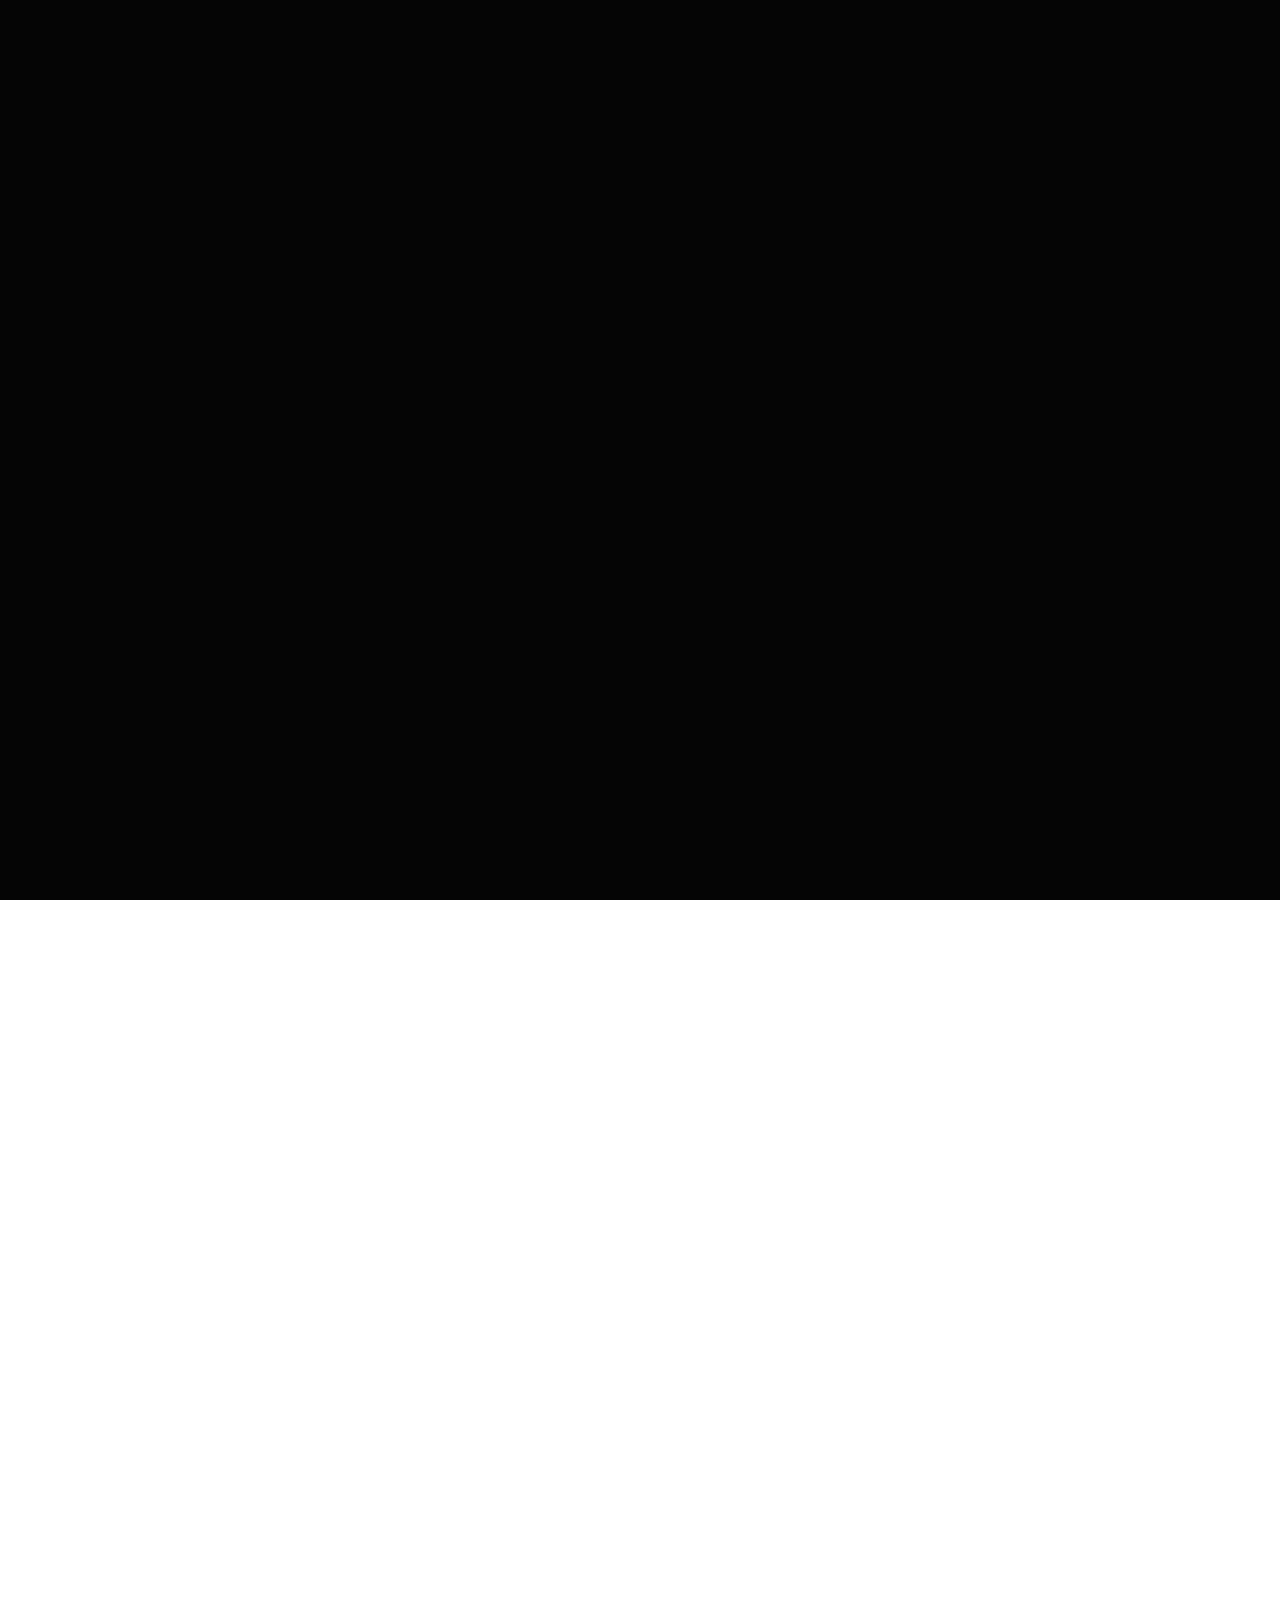
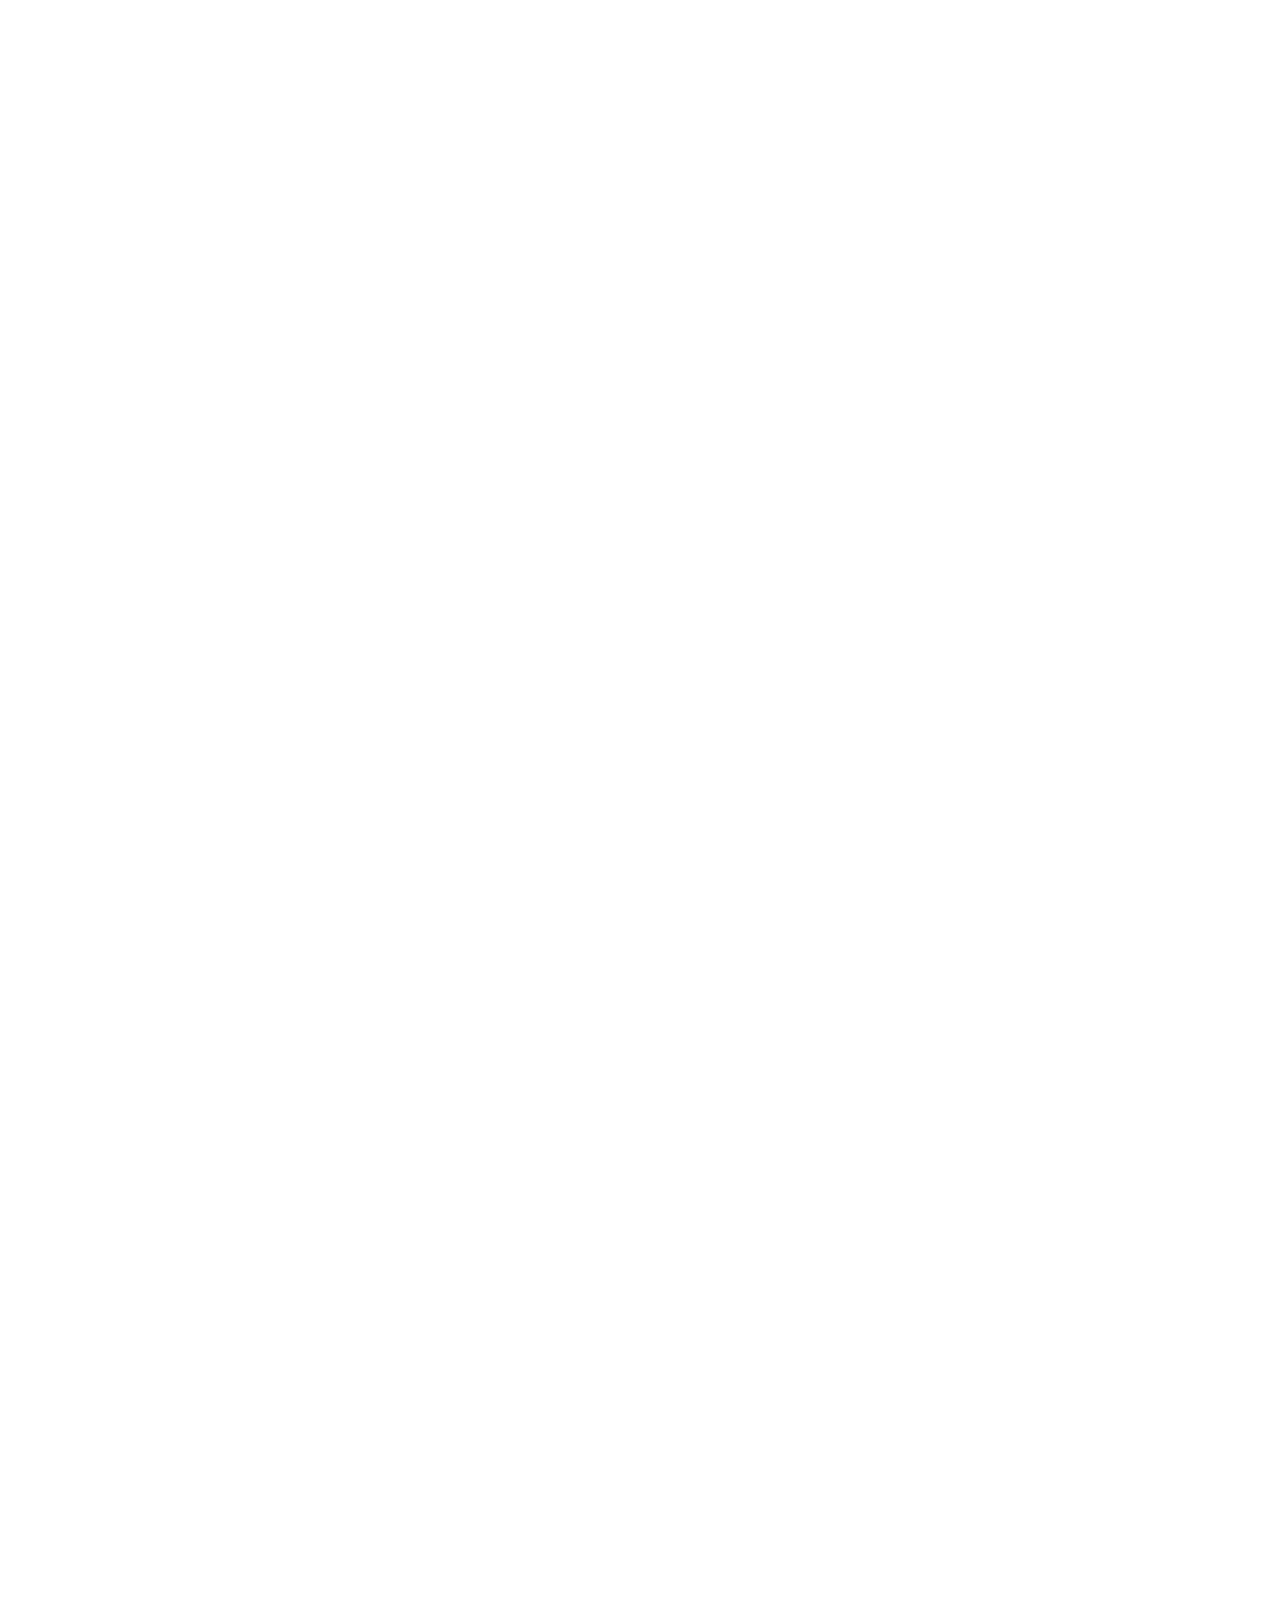
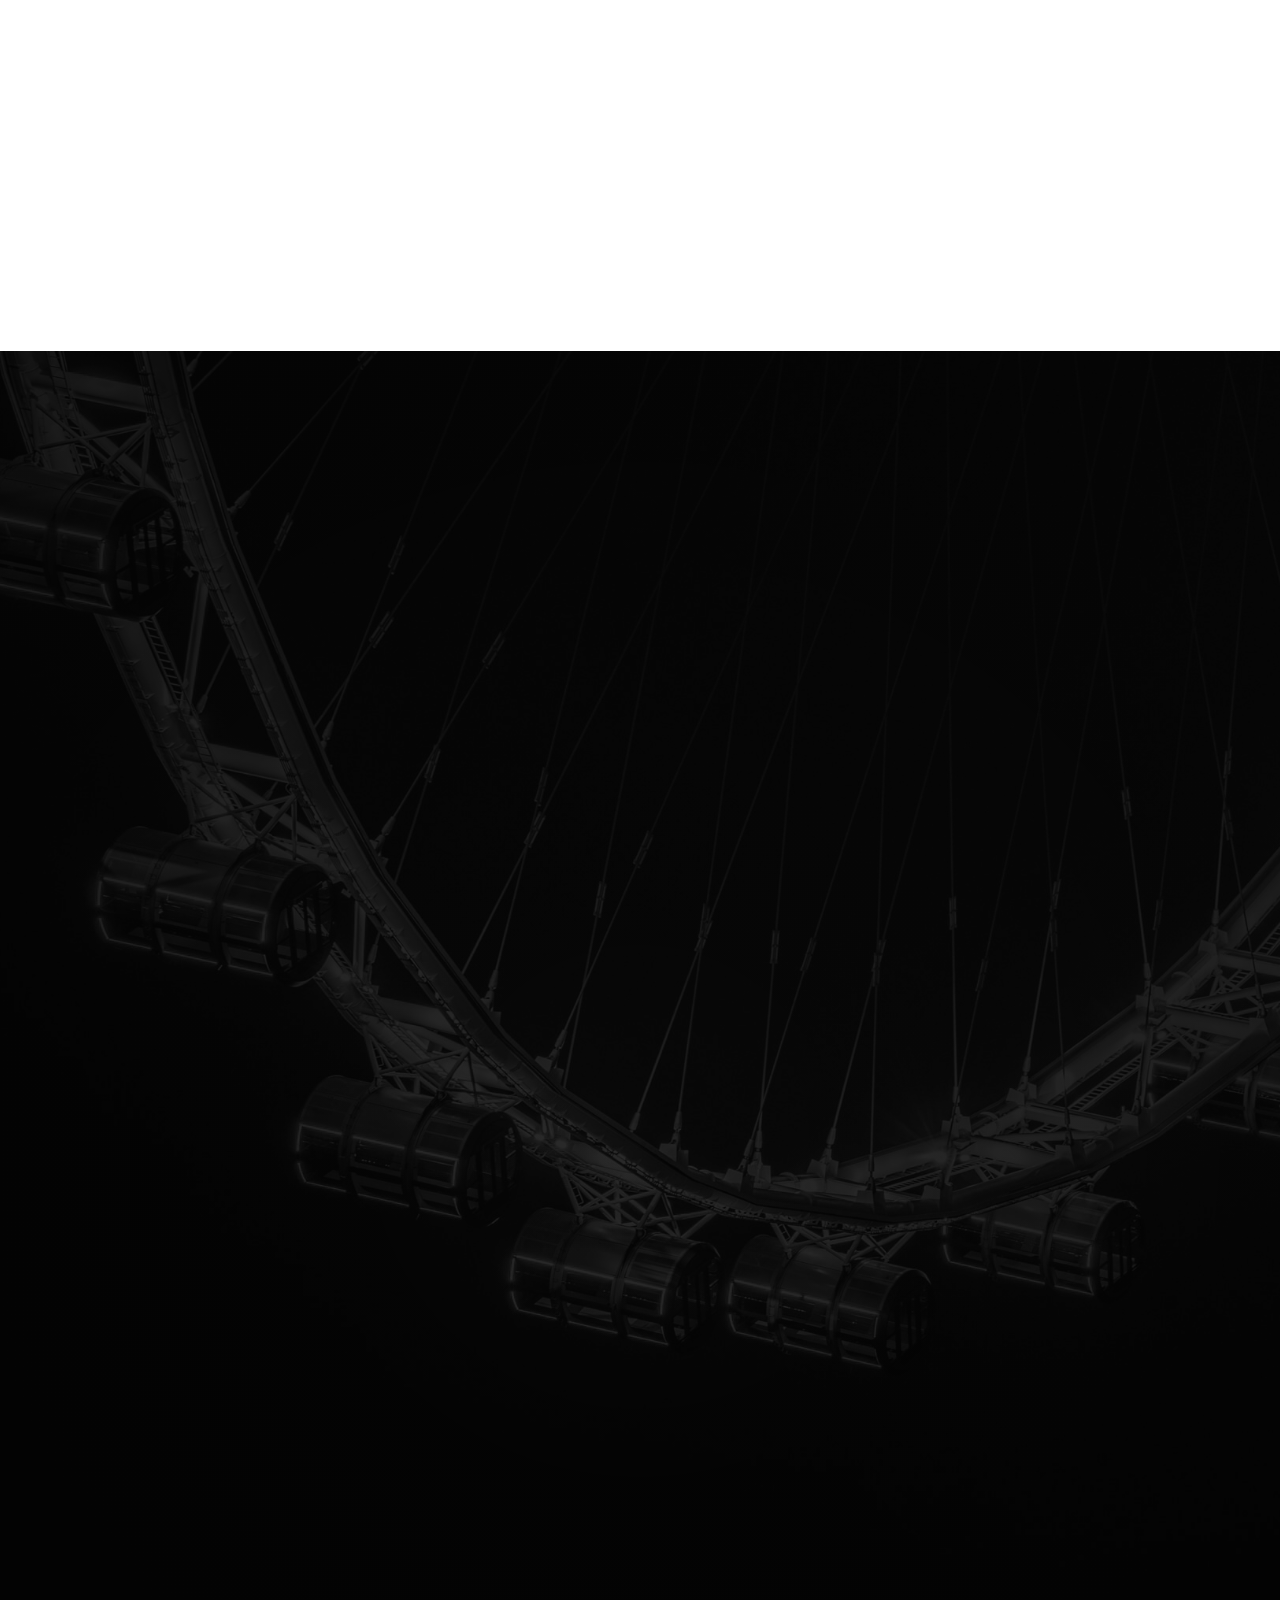
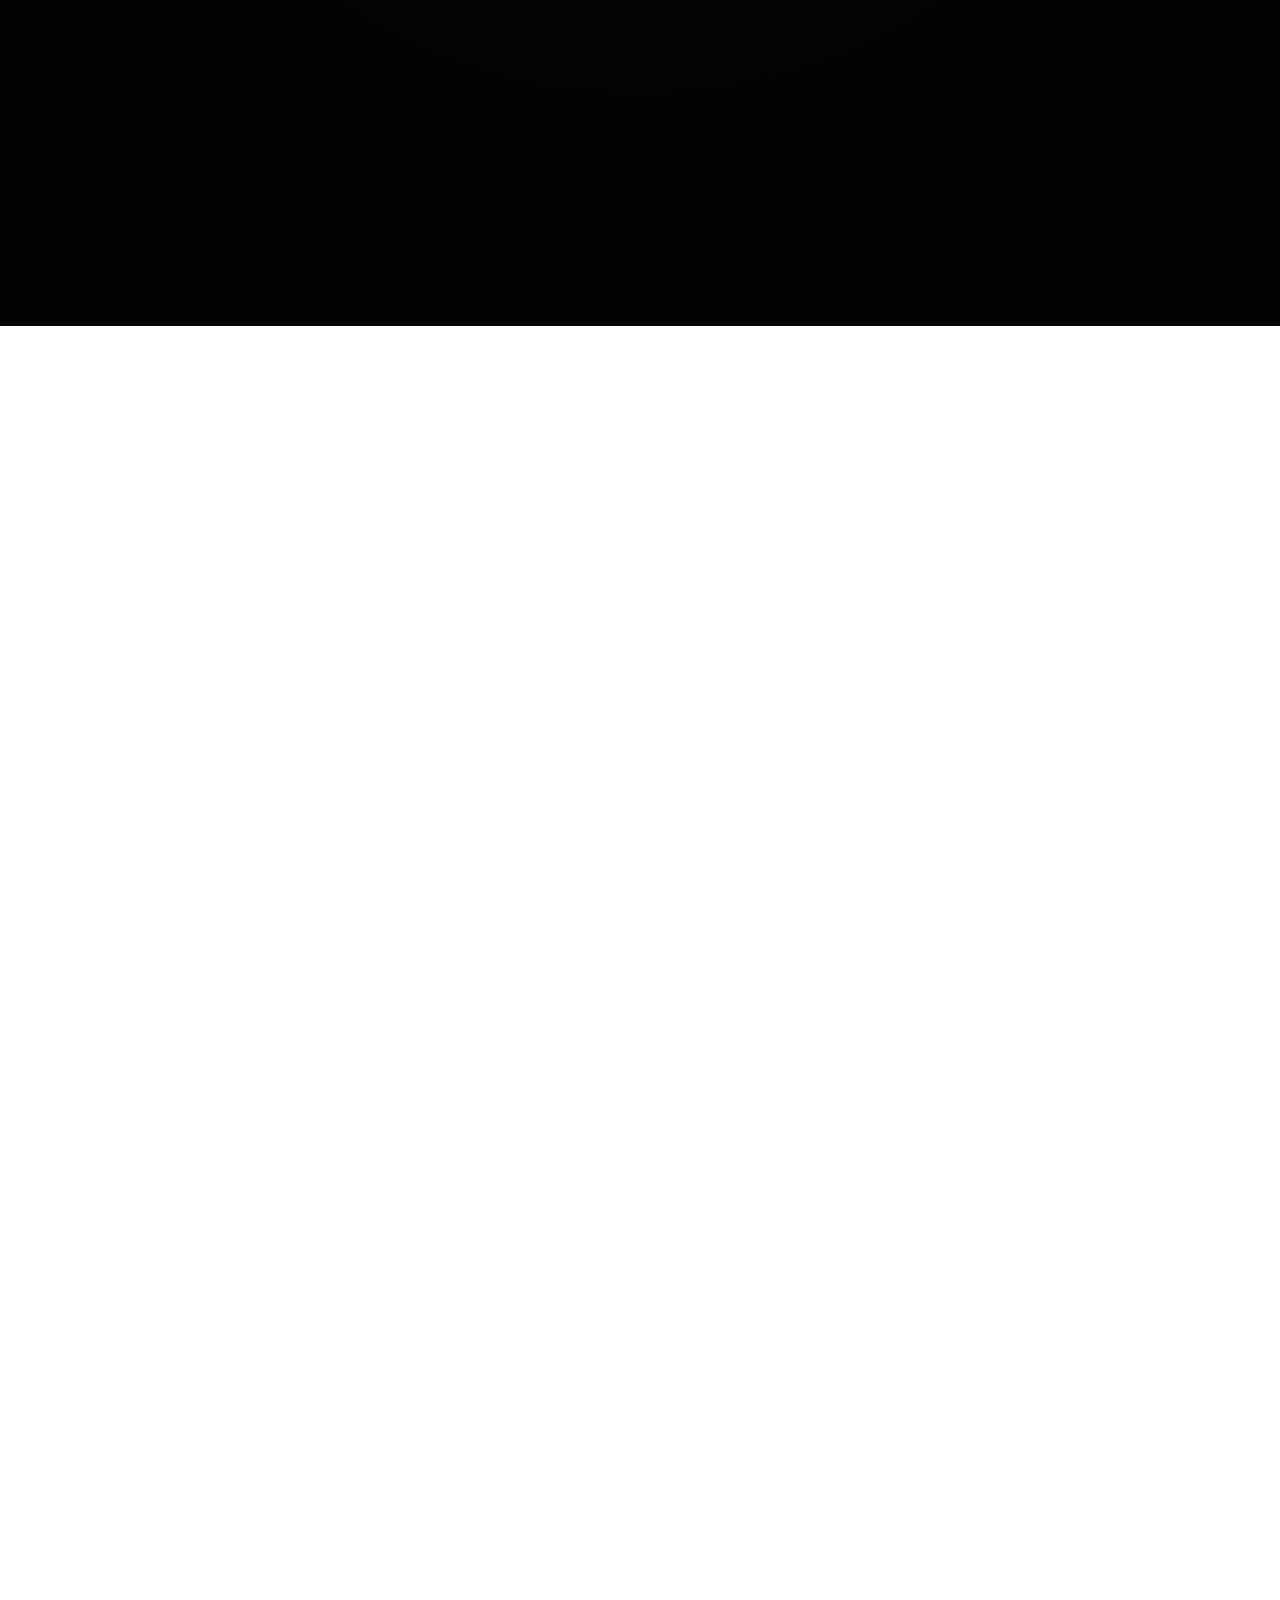
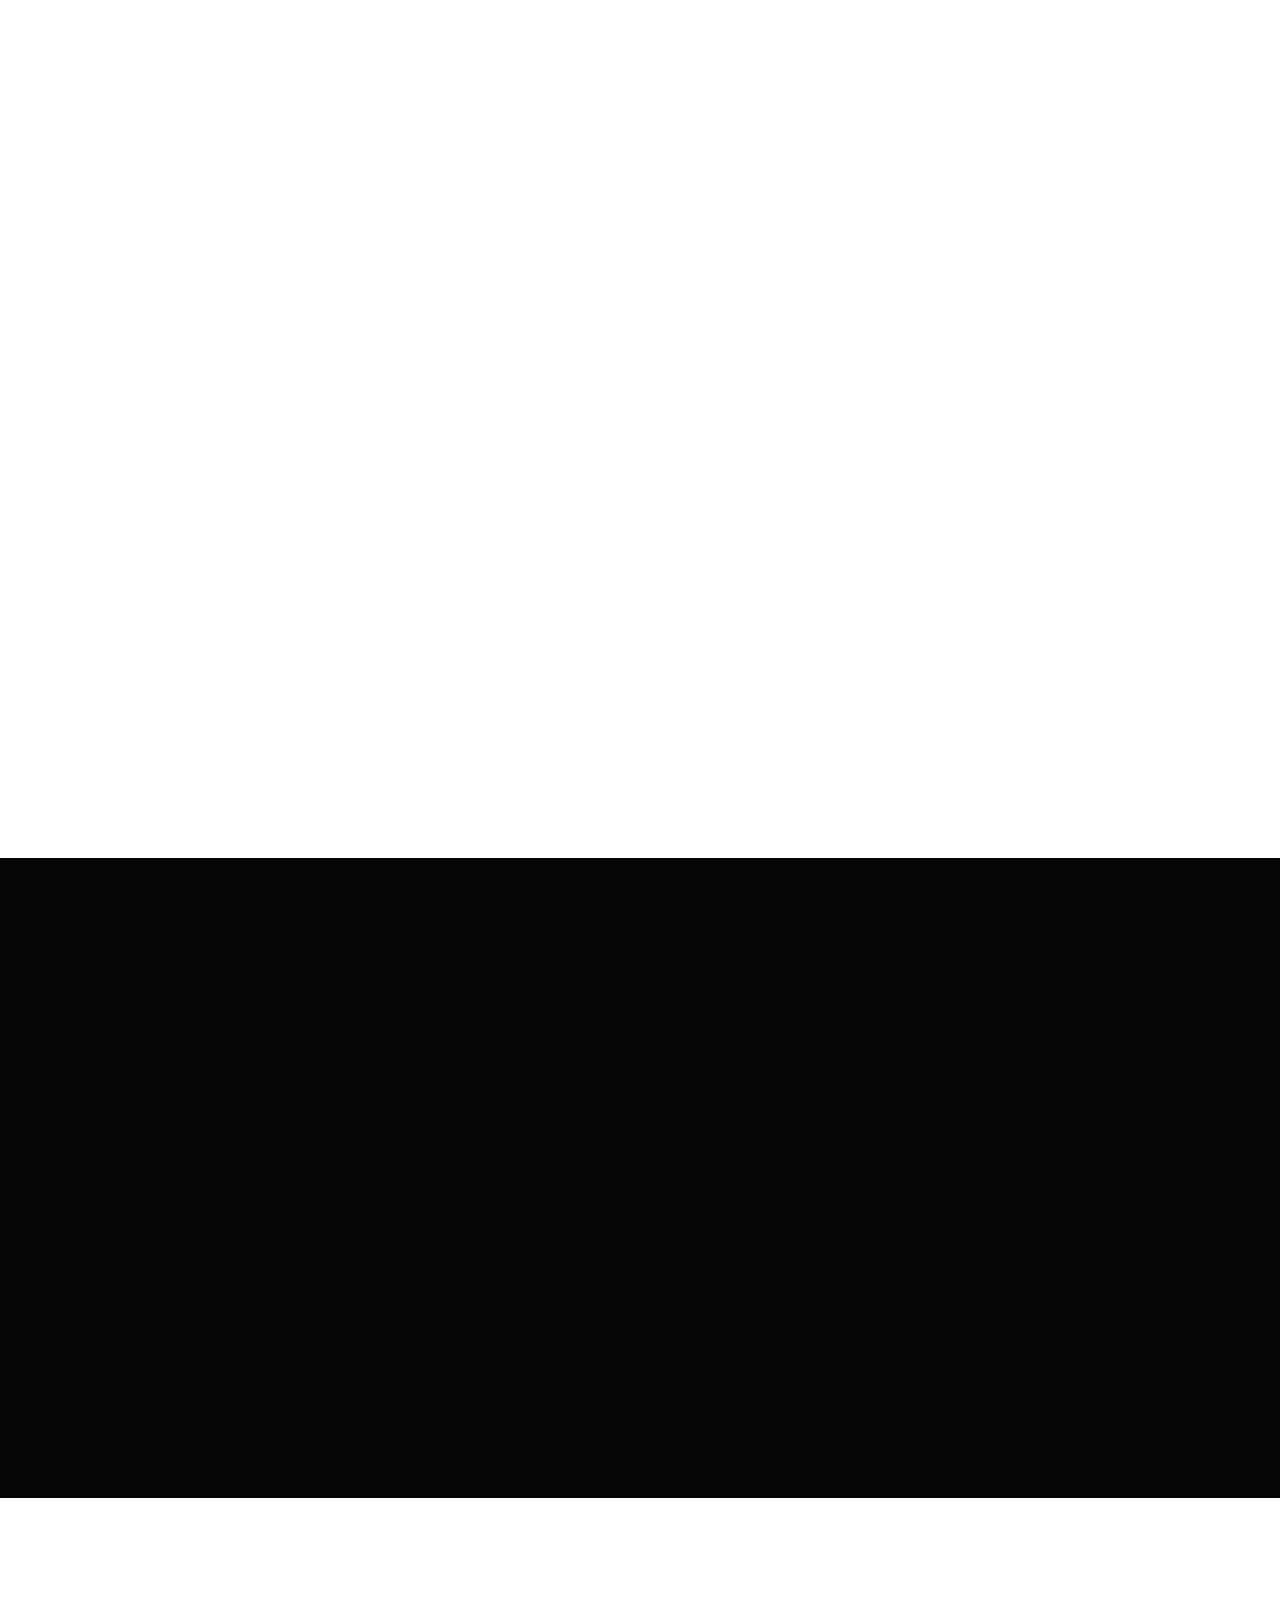
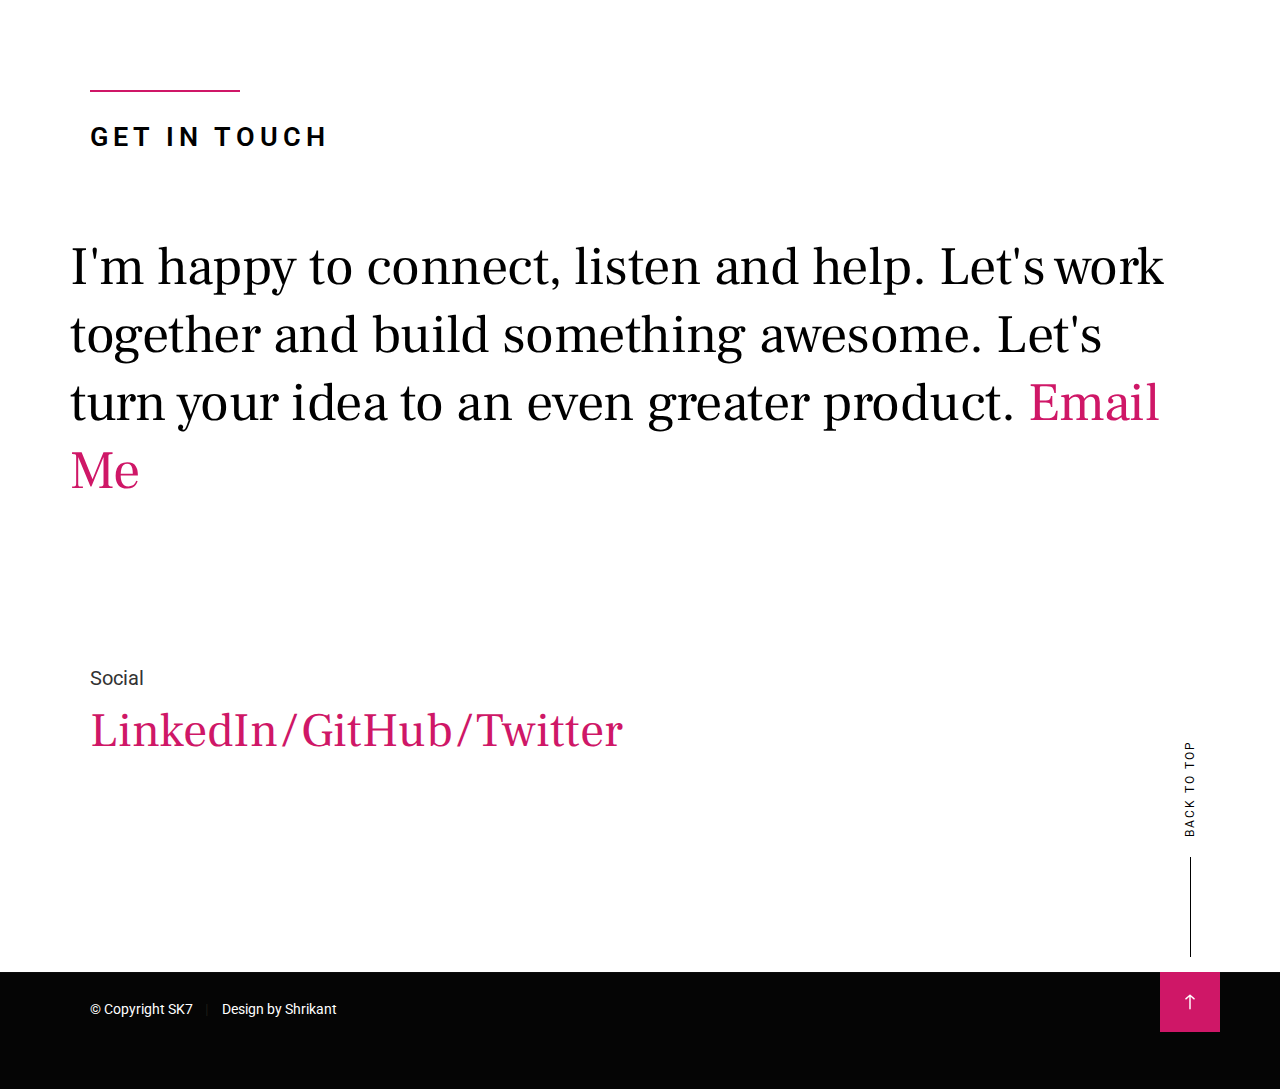
==== index.html @ 1bbc10a0 "Final Commit" ====
<!DOCTYPE html>
<html class="no-js" lang="en">
<head>

    <!--- basic page needs
    ================================================== -->
    <meta charset="utf-8">
    <title>Shrikant Portfolio</title>
    <meta name="description" content="">
    <meta name="author" content="">

    <!-- mobile specific metas
    ================================================== -->
    <meta name="viewport" content="width=device-width, initial-scale=1">

    <!-- CSS
    ================================================== -->
    <link rel="stylesheet" href="css/base.css">
    <link rel="stylesheet" href="css/vendor.css">
    <link rel="stylesheet" href="css/main.css">

    <!-- script
    ================================================== -->
    <script src="js/modernizr.js"></script>
    <script src="js/pace.min.js"></script>

    <!-- favicons
    ================================================== -->
    <link rel="apple-touch-icon" sizes="180x180" href="images/Logo.jpg">
    <link rel="icon" type="image/png" sizes="32x32" href="images/Logo.jpg">
    <link rel="icon" type="image/png" sizes="16x16" href="images/Logo.jpg">
    <link rel="manifest" href="site.webmanifest">

    <!-- Google tag (gtag.js) -->
<script async src="https://www.googletagmanager.com/gtag/js?id=G-66C5N9E8ZJ"></script>
<script>
    window.dataLayer = window.dataLayer || [];
    function gtag(){dataLayer.push(arguments);}
    gtag('js', new Date());

    gtag('config', 'G-66C5N9E8ZJ');
</script> 


<script type="text/javascript">
    (function(c,l,a,r,i,t,y){
        c[a]=c[a]||function(){(c[a].q=c[a].q||[]).push(arguments)};
        t=l.createElement(r);t.async=1;t.src="https://www.clarity.ms/tag/"+i;
        y=l.getElementsByTagName(r)[0];y.parentNode.insertBefore(t,y);
    })(window, document, "clarity", "script", "gf5sglad62");
</script>

</head>


<body id="top">

    <div id="preloader">
        <div id="loader"></div>
    </div>

    <!-- site header
    ================================================== -->
    <header class="s-header">

        <div class="header-logo">
            <a class="site-logo" href="index.html">
                <img src="images/Logo.jpg" alt="Homepage">
            </a>
        </div>

        <nav class="header-nav-wrap">
            <ul class="header-main-nav">
                <li class="current"><a class="smoothscroll" href="#intro" title="intro">Intro</a></li>
                <li><a class="smoothscroll" href="#about" title="About">About</a></li>
                <li><a class="smoothscroll" href="#services" title="Skills">Skills</a></li>
                <li><a class="smoothscroll" href="#project" title="Projects">Projects</a></li>
                <li><a class="smoothscroll" href="#certificate" title="Certificates">Certificates</a></li>
                <li><a class="smoothscroll" href="#contact" title="contact us">Say Hello</a></li>	
            </ul>

            <ul class="header-social">
                <li><a href="https://www.linkedin.com/in/shrikantk7/"><i class="fab fa-linkedin-in" aria-hidden="true"></i></a></li>
                <li><a href="https://github.com/kshrikant7"><i class="fab fa-github" aria-hidden="true"></i></a></li>
                <li><a href="https://twitter.com/k7shrikant"><i class="fab fa-twitter" aria-hidden="true"></i></a></li>
                <!-- <li><a href="#0"><i class="fab fa-facebook" aria-hidden="true"></i></a></li> -->
            </ul>
        </nav>

        <a class="header-menu-toggle" href="#"><span>Menu</span></a>

    </header> <!-- end s-header -->


    <!-- intro
    ================================================== -->
    <section id="intro" class="s-intro target-section">

        <div class="row intro-content">

            <div class="column large-9 mob-full intro-text">
                <h3>Hello, I'm Shrikant K</h3>
                <h1>Recent graduate.<br>
                    Eager to make an impact in the digital realm. <br>
                </h1>
            </div>

            <div class="intro-scroll">
                <a href="#about" class="intro-scroll-link smoothscroll">
                    Scroll For More
                </a>
            </div>

            <div class="intro-grid"></div>
            <div class="intro-pic"></div>

        </div> <!-- end row -->

    </section> <!-- end intro -->


    <!-- about
    ================================================== -->
    <section id="about" class="s-about target-section">

        <div class="about-me">

            <div class="row heading-block" data-aos="fade-up">
                <div class="column large-full">
                    <h2 class="section-heading">About Me</h2>
                </div>
            </div>

            <div class="row about-me__content" data-aos="fade-up">
                <div class="column large-full about-me__text">
                    <p class="lead">
                        Hello! I’m a final year computer science engineering student. I’m passionate about using my skills and knowledge to develop innovative solutions to complex problems. As a computer science student, I’ve had the opportunity to work on a variety of projects and gain experience in various technologies and programming languages. I’m excited to continue learning and growing as I embark on my career in the tech industry.
                    </p>

                    <p>
                        As a final year computer science student, I have developed a strong foundation in several programming languages. I am proficient in Java, Python, and C, and have experience using these languages to develop and implement complex algorithms and data structures.
                    </p>

                    <p>
                        In addition to my programming skills,I am knowledgeable in web development technologies such as HTML5 and CSS and have experience designing and building responsive and user-friendly websites. I also have experience working with databases using MySQL and am familiar with the Django web framework. 
                        </p>
                        <p>My technical skills combined with my passion for problem-solving make me a valuable asset to any team. I am able to quickly learn new technologies and am always eager to take on new challenges.
                    </p>
                </div>
            </div>
    
            <div class="row about-me__buttons">
                <div class="column large-half tab-full" data-aos="fade-up">
                    <a href="mailto:youremail@example.com?subject=Hiring%20Inquiry&body=Dear%20[Your%20Name],%0D%0A%0D%0AI%20came%20across%20your%20portfolio%20and%20was%20impressed%20by%20your%20skills%20and%20experience.%20I%20am%20interested%20in%20discussing%20potential%20job%20opportunities%20with%20you.%0D%0A%0D%0ACould%20you%20please%20let%20me%20know%20your%20availability%20for%20a%20call?%0D%0A%0D%0AThank you,%0D%0A[Sender's Name]" class="btn btn--stroke full-width">Hire Me</a>
                </div>
                <div class="column large-half tab-full" data-aos="fade-up">
                    <a href="Shrikant_Resume.pdf" class="btn btn--primary full-width" download>Download CV</a>
                </div>
            </div>

        </div> <!-- end about-me -->

        <div class="about-experience">

            <div class="row heading-block" data-aos="fade-up">
                <div class="column large-full">
                    <h2 class="section-heading">Education</h2>
                </div>
            </div>

            <div class="row about-experience__timeline">

                <div class="column tab-full" data-aos="fade-up">
                    <div class="timeline">

                        <div class="timeline__icon-wrap">
                            <span class="timeline__icon timeline__icon--education"></span>
                        </div>

                        <div class="timeline__block">
                            <div class="timeline__bullet"></div>
                            <div class="timeline__header">
                                <p class="timeline__timeframe">Dec 2020 - Current </p>
                                <h3 class="item-title">BMS Institute of Technology & Management, Bengaluru</h3>
                                <h5>Bachelor Degree</h5>
                            </div>
                            <div class="timeline__desc">
                                <p>I completed my Bachelor’s degree in Computer Science. During my studies, I gained a strong foundation in computer science concepts such as algorithms, data structures, and computer organization. I also developed my skills in programming languages such as Java and Python and worked on various projects that allowed me to apply my knowledge in practical settings. My education has equipped me with the skills and knowledge to excel in the field of computer science.</p>
                            </div>
                        </div>

                        <div class="timeline__block">
                            <div class="timeline__bullet"></div>
                            <div class="timeline__header">
                                <p class="timeline__timeframe">July 2017 - May 2020</p>
                                <h3 class="item-title">K.H. Kabbur Institute of Engineering, Dharwad</h3>
                                <h5>Diploma</h5>
                            </div>
                            <div class="timeline__desc">
                                <p>I completed my diploma in Computer Science. During my studies, I gained a solid understanding of computer science concepts and developed my skills in programming and problem-solving. My diploma education provided me with a strong foundation to pursue further studies in the field of computer science.</p>
                            </div>
                        </div>

                        <div class="timeline__block">
                            <div class="timeline__bullet"></div>
                            <div class="timeline__header">
                                <p class="timeline__timeframe">May 2016 - Apr 2017</p>
                                <h3 class="item-title">Chinmaya Vidya Mandir High School, Bengaluru</h3>
                                <h5>High School</h5>
                            </div>
                            <div class="timeline__desc">
                                <p>During my high school education, I developed a strong interest in subjects such as Math, Social Science and Computer. I also enjoyed participating in sports and other physical activities. My high school education provided me with a well-rounded foundation and helped me discover my passions and interests.</p>
                            </div>
                        </div>

                    </div>
                </div>
            </div>

        </div> <!-- end about-experience -->

    </section> <!-- end s-about -->


    <!-- services
    ================================================== -->
    <section id="services" class="s-services ss-dark target-section">

        <div class="shadow-overlay"></div>

        <div class="row heading-block heading-block--center" data-aos="fade-up">
            <div class="column large-full">
                <h2 class="section-heading section-heading--centerbottom">Skills</h2>
            </div>
        </div> <!-- end heading-block -->

        <div class="row services-list block-large-1-3 block-medium-1-2 block-tab-full">

            <div class="column item-service" data-aos="fade-up">
                <div class="item-service__content">
                    <h4 class="item-title">Programming</h4>
                    <p>
                    <ul class="ul">
                        <li>Python</li>
                        <li>Java</li>
                        <li>C</li>
                        <li>PHP</li>
                        <li>JavaScript</li>
                    </ul>
                    </p> 
                </div>
            </div>

            <div class="column item-service" data-aos="fade-up">
                <div class="item-service__content">
                    <h4 class="item-title">Web Development</h4>
                    <p>
                    <ul class = "ul">
                        <li>HTML5</li>
                        <li>CSS</li>
                        <li>MySQL</li>
                        <li>Django framework</li>
                        <li>Flask framework</li>
                    </ul>
                </div>
            </div>

            <div class="column item-service" data-aos="fade-up">
                <div class="item-service__content">
                    <h4 class="item-title">Technical Skills</h4>
                    <p>
                    <ul class = "ul">
                        <li>Data Structures</li>
                        <li>Operating System</li>
                        <li>Database Management</li>
                        <li>Machine Learning</li>
                        <li>Computer Networks and Security</li>
                        <li>Data Mining & Data Warehousing</li>
                    </ul>
                    </p>
                </div>
            </div>

            <div class="column item-service" data-aos="fade-up">
                <div class="item-service__content">
                    <h4 class="item-title">Soft Skills</h4>
                    <p>
                    <ul class = "ul">
                        <li>Teamwork</li>
                        <li>Problem-Solving</li>
                        <li>Documentation</li>
                        <li>Engaging Presentation</li>
                    </ul>
                    </p>
                </div>
            </div>

        </div> <!-- end services-list -->

    </section> <!-- end s-services -->


    <!-- works
    ================================================== -->
    <section id="project" class="s-works target-section">

        <div class="row heading-block heading-block--center" data-aos="fade-up">
            <div class="column large-full">
                <h2 class="section-heading section-heading--centerbottom">My Projects</h2>
            </div>
        </div> <!--end heading-block -->

        <div class="masonry-wrap">

            <div class="masonry">
                <div class="grid-sizer"></div>
    
                <div class="masonry__brick" data-aos="fade-up">
                    <div class="item-folio">
                        <div class="item-folio__thumb">
                            <a href="images/Clean_laundry.png" class="thumb-link" title="Clean Laundry" data-size="1050x700">
                                <img src="images/Clean_laundry.png" 
                                    srcset="images/Clean_laundry.png 1x, images/Clean_laundry.png 2x" alt="Clean Laundry">
                            </a>    
                            <!-- <a href="https://www.behance.net/" class="item-folio__project-link" title="Project link" target="_blank"></a> -->
                        </div>
    
                        <div class="item-folio__text">
                            <h4 class="item-folio__title">
                                Clean Laundry
                            </h4>
                            <p class="item-folio__cat">
                                Android Application & Website
                            </p>
                        </div>
    
                        <div class="item-folio__caption">
                            <p>An Android‑based application and website for laundry owners to list and manage their services. Users can find nearby laundry shops using the app’s location services. They can compare service rates between different shops to find the best deal and check the status of their laundry and receive updates from the shopkeeper. Shopkeepers can update users and send notifications upon completion of work.</p>
                            <p><u><b>Technical Skills</u> : </b> HTML,CSS,PHP,MySQL,Android Studio</p>

                        </div>
                    </div>
                </div> <!-- end masonry__brick -->
    
                <div class="masonry__brick" data-aos="fade-up">
                    <div class="item-folio">
                        <div class="item-folio__thumb">
                            <a href="images/Book_Store.jpg" class="thumb-link" title="Book Store" data-size="1050x700">
                                <img src="images/Book_Store.jpg" srcset="images/Book_Store.jpg 1x, images/Book_Store.jpg 2x" alt="Book Store">
                            </a>
                            <!-- <a href="https://www.behance.net/" class="item-folio__project-link" title="Project link" target="_blank"></a> -->
                        </div>
                        <div class="item-folio__text">
                            <h4 class="item-folio__title">
                                Online Book Store
                            </h4>
                            <p class="item-folio__cat">
                                Website
                            </p>
                        </div>
                        <div class="item-folio__caption">
                            <p> An online bookstore website that acts as a central database containing various books in stock along with their title, author and cost.This website is a website that acts as a central book store. A user visiting the website can see a wide range of books arranged in respective categories. The user may select desired book and view its price. He/She may even search for specific books on the website.</p>
                            <p><u><b>Technical Skills</u> : </b> HTML,CSS,PHP,MySQL</p>
                        </div>
                    </div>
                </div> <!-- end masonry__brick -->

                <div class="masonry__brick" data-aos="fade-up">
                    <div class="item-folio">
                            
                        <div class="item-folio__thumb">
                            <a href="images/Photography.jpg" class="thumb-link" title="Photography" data-size="1050x700">
                                <img src="images/Photography.jpg"srcset="images/Photography.jpg 1x, images/Photography.jpg 2x" alt="Photography">
                            </a>
                            <!-- <a href="https://www.behance.net/" class="item-folio__project-link" title="Project link" target="_blank"></a> -->
                        </div>
                        <div class="item-folio__text">
                            <h4 class="item-folio__title">
                                Photography
                            </h4>
                            <p class="item-folio__cat">
                                Website Templete
                            </p>
                        </div>
                        <div class="item-folio__caption">
                            <p> Photography Website project was aimed at creating fully‑fledged functional web template(s). As part of the project, I designed functional web pages, used databases to collect, store, and sort data, by understanding the design briefs and client specifications that were provided in the project proposal.</p>
                            <p><u><b>Technical Skills</u> : </b> HTML,CSS,MySQL,Django Framework(Python)</p>
                        </div>
                    </div>
                </div> <!-- end masonry__brick -->

                <div class="masonry__brick" data-aos="fade-up">
                    <div class="item-folio">
                        <div class="item-folio__thumb">
                            <a href="images/PMMS.jpg" class="thumb-link" title="Packers and Movers" data-size="1050x700">
                                <img src="images/PMMS.jpg" srcset="images/PMMS.jpg 1x, images/PMMS.jpg 2x" alt="PMMS">
                            </a>
                            <!-- <a href="https://www.behance.net/" class="item-folio__project-link" title="Project link" target="_blank"></a> -->
                        </div>
                        <div class="item-folio__text">
                            <h4 class="item-folio__title">
                                Packers & Movers Management System
                            </h4>
                            <p class="item-folio__cat">
                                Website
                            </p>
                        </div>
                        <div class="item-folio__caption">
                            <p>Packers and Movers is an online platform for service seekers and service providers.It is a web‑based application that is designed to be deployed on internet and provide functionality to every type of user. This application is basically a web Portal designed to get interaction between different clients and Packing and Moving Company. The Packers and Movers Web Portal gives a platform through which clients and packing and moving companies can communicate and use the services provided by this portal. We have listed packing moving services like household shifting and relocation services, car transportation, office relocation, home, shop, industrial or commercial shifting service</p>
                            <p><u><b>Technical Skills</u> : </b>HTML,CSS,PHP,MySQL</p>
                        </div>
                    </div>
                </div> <!-- end masonry__brick -->

                <div class="masonry__brick" data-aos="fade-up">
                    <div class="item-folio">
                            
                        <div class="item-folio__thumb">
                            <a href="images/Cyberbullying.jpg" class="thumb-link" title="Cyberbullying" data-size="1050x700">
                                <img src="images/Cyberbullying.jpg" srcset="images/Cyberbullying.jpg 1x, images/Cyberbullying.jpg 2x" alt="Cyberbullying Detection">
                            </a>
                            <!-- <a href="https://www.behance.net/" class="item-folio__project-link" title="Project link" target="_blank"></a> -->
                        </div>
                        <div class="item-folio__text">
                            <h4 class="item-folio__title">
                                Cyberbullying Detection
                            </h4>
                            <p class="item-folio__cat">
                                Using Machine Learning to Address Cyberbullying
                            </p>
                        </div>
                        <div class="item-folio__caption">
                            <p>Cyberbullying is a serious problem in today’s society, especially with the increase in social media usage. To detect and prevent cyberbullying actions, researchers have proposed using Long Short Term Memory (LSTM) model, a deep learning approach. LSTM is capable of extracting features from text data and can be trained to accurately detect cyberbullying. By analyzing the model’s performance, researchers have found that LSTM can provide accurate results in detecting and preventing cyberbullying actions.</p>
                            <p><u><b>Technical Skills</u>: </b>Learning, Python,TensorFlow, Pandas, NumPy, HTML, CSS, JavaScript, MySQL, Flask Framework(Python)</p>
                        </div>
                    </div>
                </div> <!-- end masonry__brick -->

            </div> <!-- end masonry -->

        </div> <!-- end masonry-wrap -->

    </section> <!-- end s-work -->

    <!-- contact
    ================================================== -->
    <section id="certificate" class="s-contact ss-dark target-section">
        <div class="row heading-block heading-block" data-aos="fade-up">
            <div class="column large-full">
                <h2 class="section-heading section-heading--centerbottom">Certificates</h2>
                <h2>
                <ol class="ol">
                    <li>Python Programming Complete Beginners Course Bootcamp - Udemy</li>
                    <li>React JS Tutorial - Great Learning</li>
                    <li>Advanced SQL - Great Learning</li>
                    <li>Hands on Session on Python programming - VDIT, Halyal</li>
                    <li>RPA Robotic Process Automation with UiPath - Udemy</li>
                    <li>Entrepreneurial Management - Great Learning</li>
                </ol>
            </h2>
            </div>
        </div> <!--end heading-block -->

        <!-- end contact-infos -->
    </section> <!-- end s-contact -->

    <section id="contact" class="s-works target-section">

        <div class="row heading-block aos-init aos-animate" data-aos="fade-up">
            <div class="column large-full">
                <h2 class="section-heading">Get In Touch</h2>
            </div>
        <p class="section-desc">
            I'm happy to connect, listen and help. Let's work together and build
            something awesome. Let's turn your idea to an even greater product.
            <a href="mailto:1999kshrikant@gmail.com">Email Me</a>
            </p>
        </div>
        <div class="row contact-infos aos-init aos-animate" data-aos="fade-up" data-aos-anchor=".contact-main">

            <!-- <div class="column large-5 medium-full contact-phone">
                <h4>Call Me</h4>
                <a href="tel:9739443498">9739443498</a>
            </div> -->

            <div class="column large-7 medium-full contact-social">
                <h4>Social</h4>
                <ul>
                    <li><a href="https://www.linkedin.com/in/shrikantk7/" title="LinkedIn">LinkedIn</a></li>
                    <li><a href="https://github.com/kshrikant7" title="GitHub">GitHub</a></li>
                    <li><a href="https://twitter.com/k7shrikant" title="Twitter">Twitter</a></li>
                </ul>
            </div>

        </div>
    </section> <!-- end s-work -->


    <!-- footer
    ================================================== -->
    <footer>
        <div class="row">
            <div class="column large-full ss-copyright">
                <span>© Copyright SK7</span> 
                <span>Design by Shrikant</span>
            </div>     

            <div class="ss-go-top">
                <a class="smoothscroll" title="Back to Top" href="#top"></a>
            </div>
        </div>
    </footer>


    <!-- photoswipe background
    ================================================== -->
    <div aria-hidden="true" class="pswp" role="dialog" tabindex="-1">

        <div class="pswp__bg"></div>
        <div class="pswp__scroll-wrap">

            <div class="pswp__container">
                <div class="pswp__item"></div>
                <div class="pswp__item"></div>
                <div class="pswp__item"></div>
            </div>

            <div class="pswp__ui pswp__ui--hidden">
                <div class="pswp__top-bar">
                    <div class="pswp__counter"></div><button class="pswp__button pswp__button--close" title="Close (Esc)"></button> <button class="pswp__button pswp__button--share" title=
                    "Share"></button> <button class="pswp__button pswp__button--fs" title="Toggle fullscreen"></button> <button class="pswp__button pswp__button--zoom" title=
                    "Zoom in/out"></button>
                    <div class="pswp__preloader">
                        <div class="pswp__preloader__icn">
                            <div class="pswp__preloader__cut">
                                <div class="pswp__preloader__donut"></div>
                            </div>
                        </div>
                    </div>
                </div>
                <div class="pswp__share-modal pswp__share-modal--hidden pswp__single-tap">
                    <div class="pswp__share-tooltip"></div>
                </div><button class="pswp__button pswp__button--arrow--left" title="Previous (arrow left)"></button> <button class="pswp__button pswp__button--arrow--right" title=
                "Next (arrow right)"></button>
                <div class="pswp__caption">
                    <div class="pswp__caption__center"></div>
                </div>
            </div>

        </div>

    </div><!-- end photoSwipe background -->


    <!-- Java Script
    ================================================== -->
    <script src="js/jquery-3.2.1.min.js"></script>
    <script src="js/plugins.js"></script>
    <script src="js/main.js"></script>

</body>
</html>
---- css/base.css ----
/* =================================================================== 
 *
 *  Epitome Base Stylesheet
 *  Template Ver. 1.0.0
 *  04-22-2019
 *  ------------------------------------------------------------------
 *
 *  TOC:
 *  # imports
 *  # normalize
 *  # basic/base setup styles
 *	# grid v2 
 *		## medium screen devices
 *		## tablets
 *		## mobile devices
 *		## small mobile devices <= 400px	
 *	# block grids
 *		## block grids - medium screen devices
 *		## block grids - tablets
 *		## block grids - mobile devices
 *		## block grids - small mobile devices <= 400px
 *	# MISC
 *
 * =================================================================== */


/* ===================================================================
 * # imports 
 *
 * ------------------------------------------------------------------- */
@import url("https://fonts.googleapis.com/css?family=Frank+Ruhl+Libre:400,500|Lora:400,400i,700,700i|Roboto:300,400,500,600,700");
@import url("font-awesome/css/fontawesome-all.css");


/* ==========================================================================
 * # normalize
 * normalize.css v8.0.1 | MIT License |
 * github.com/necolas/normalize.css
 *
 * -------------------------------------------------------------------------- */

/* ------------------------------------------------------------------- 
 * ## document
 * ------------------------------------------------------------------- */

/* 1. Correct the line height in all browsers.
 * 2. Prevent adjustments of font size after orientation changes in iOS.*/
html {
	line-height: 1.15;  /* 1 */
	-webkit-text-size-adjust: 100%;  /* 2 */
}

/* ------------------------------------------------------------------- 
 * ## sections
 * ------------------------------------------------------------------- */

/* Remove the margin in all browsers. */
body {
	margin: 0;
}

/* Render the `main` element consistently in IE. */
main {
	display: block;
}

/* Correct the font size and margin on `h1` elements within `section` and
 * `article` contexts in Chrome, Firefox, and Safari. */
h1 {
	font-size: 2em;
	margin: 0.67em 0;
}

/* ------------------------------------------------------------------- 
 * ## grouping
 * ------------------------------------------------------------------- */

/* 1. Add the correct box sizing in Firefox.
 * 2. Show the overflow in Edge and IE. */
hr {
	box-sizing: content-box;  /* 1 */
	height: 0;  /* 1 */
	overflow: visible;  /* 2 */
}

/* 1. Correct the inheritance and scaling of font size in all browsers.
 * 2. Correct the odd `em` font sizing in all browsers. */
pre {
	font-family: monospace, monospace;  /* 1 */
	font-size: 1em;  /* 2 */
}

/* ------------------------------------------------------------------- 
 * ## text-level semantics
 * ------------------------------------------------------------------- */

/* Remove the gray background on active links in IE 10. */
a {
	background-color: transparent;
}

/* 1. Remove the bottom border in Chrome 57-
 * 2. Add the correct text decoration in Chrome, Edge, IE, Opera, and Safari. */
abbr[title] {
	border-bottom: none;  /* 1 */
	text-decoration: underline;  /* 2 */
	text-decoration: underline dotted;  /* 2 */
}

/* Add the correct font weight in Chrome, Edge, and Safari. */
b,
strong {
	font-weight: bolder;
}

/* 1. Correct the inheritance and scaling of font size in all browsers.
 * 2. Correct the odd `em` font sizing in all browsers. */
code,
kbd,
samp {
	font-family: monospace, monospace;  /* 1 */
	font-size: 1em;  /* 2 */
}

/* Add the correct font size in all browsers. */
small {
	font-size: 80%;
}

/* Prevent `sub` and `sup` elements from affecting the line height in
 * all browsers. */
sub,
sup {
	font-size: 75%;
	line-height: 0;
	position: relative;
	vertical-align: baseline;
}

sub {
	bottom: -0.25em;
}

sup {
	top: -0.5em;
}

/* ------------------------------------------------------------------- 
 * ## embedded content
 * ------------------------------------------------------------------- */

/* Remove the border on images inside links in IE 10. */
img {
	border-style: none;
}

/* ------------------------------------------------------------------- 
 * ## forms
 * ------------------------------------------------------------------- */

/* 1. Change the font styles in all browsers.
 * 2. Remove the margin in Firefox and Safari. */
button,
input,
optgroup,
select,
textarea {
	font-family: inherit;  /* 1 */
	font-size: 100%;  /* 1 */
	line-height: 1.15;  /* 1 */
	margin: 0;  /* 2 */
}

/* Show the overflow in IE.
 * 1. Show the overflow in Edge. */
button,
input {

	/* 1 */
	overflow: visible;
}

/* Remove the inheritance of text transform in Edge, Firefox, and IE.
 * 1. Remove the inheritance of text transform in Firefox. */
button,
select {

	/* 1 */
	text-transform: none;
}

/* Correct the inability to style clickable types in iOS and Safari. */
button,
[type="button"],
[type="reset"],
[type="submit"] {
	-webkit-appearance: button;
}

/* Remove the inner border and padding in Firefox. */
button::-moz-focus-inner,
[type="button"]::-moz-focus-inner,
[type="reset"]::-moz-focus-inner,
[type="submit"]::-moz-focus-inner {
	border-style: none;
	padding: 0;
}

/* Restore the focus styles unset by the previous rule. */
button:-moz-focusring,
[type="button"]:-moz-focusring,
[type="reset"]:-moz-focusring,
[type="submit"]:-moz-focusring {
	outline: 1px dotted ButtonText;
}

/* Correct the padding in Firefox. */
fieldset {
	padding: 0.35em 0.75em 0.625em;
}

/* 1. Correct the text wrapping in Edge and IE.
 * 2. Correct the color inheritance from `fieldset` elements in IE.
 * 3. Remove the padding so developers are not caught out when they zero out
 *    `fieldset` elements in all browsers. */
legend {
	box-sizing: border-box;  /* 1 */
	color: inherit;  /* 2 */
	display: table;  /* 1 */
	max-width: 100%;  /* 1 */
	padding: 0;  /* 3 */
	white-space: normal;  /* 1 */
}

/* Add the correct vertical alignment in Chrome, Firefox, and Opera. */
progress {
	vertical-align: baseline;
}

/* Remove the default vertical scrollbar in IE 10+. */
textarea {
	overflow: auto;
}

/* 1. Add the correct box sizing in IE 10.
 * 2. Remove the padding in IE 10. */
[type="checkbox"],
[type="radio"] {
	box-sizing: border-box;  /* 1 */
	padding: 0;  /* 2 */
}

/* Correct the cursor style of increment and decrement buttons in Chrome. */
[type="number"]::-webkit-inner-spin-button,
[type="number"]::-webkit-outer-spin-button {
	height: auto;
}

/* 1. Correct the odd appearance in Chrome and Safari.
 * 2. Correct the outline style in Safari. */
[type="search"] {
	-webkit-appearance: textfield;  /* 1 */
	outline-offset: -2px;  /* 2 */
}

/* Remove the inner padding in Chrome and Safari on macOS. */
[type="search"]::-webkit-search-decoration {
	-webkit-appearance: none;
}

/* 1. Correct the inability to style clickable types in iOS and Safari.
 * 2. Change font properties to `inherit` in Safari. */
::-webkit-file-upload-button {
	-webkit-appearance: button;  /* 1 */
	font: inherit;  /* 2 */
}

/* ------------------------------------------------------------------- 
 * ## interactive
 * ------------------------------------------------------------------- */

/* Add the correct display in Edge, IE 10+, and Firefox. */
details {
	display: block;
}

/* Add the correct display in all browsers. */
summary {
	display: list-item;
}

/* ------------------------------------------------------------------- 
 * ## misc
 * ------------------------------------------------------------------- */

/* Add the correct display in IE 10+. */
template {
	display: none;
}

/* Add the correct display in IE 10. */
[hidden] {
	display: none;
}



/* ===================================================================
 * # basic/base setup styles
 *
 * ------------------------------------------------------------------- */
html {
	font-size: 62.5%;
	box-sizing: border-box;
}

*,
*::before,
*::after {
	box-sizing: inherit;
}

body {
	font-weight: normal;
	line-height: 1;
	word-wrap: break-word;
	-moz-font-smoothing: grayscale;
	-moz-osx-font-smoothing: grayscale;
	-webkit-font-smoothing: antialiased;
	-webkit-overflow-scrolling: touch;
	-webkit-text-size-adjust: none;
}

/* ------------------------------------------------------------------- 
 * ## Media
 * ------------------------------------------------------------------- */
svg,
img,
video
embed,
iframe,
object {
	max-width: 100%;
	height: auto;
}

/* ------------------------------------------------------------------- 
 * ## Typography resets 
 * ------------------------------------------------------------------- */
div, dl, dt, dd, ul, ol, li, h1, h2, h3, h4, h5, h6, pre, form, p, blockquote, th, td {
	margin: 0;
	padding: 0;
}

p {
	font-size: inherit;
	text-rendering: optimizeLegibility;
}

em,
i {
	font-style: italic;
	line-height: inherit;
}

strong,
b {
	font-weight: bold;
	line-height: inherit;
}

small {
	font-size: 60%;
	line-height: inherit;
}

ol,
ul {
	list-style: none;
}

li {
	display: block;
}

/* ------------------------------------------------------------------- 
 * ## links
 * ------------------------------------------------------------------- */
a {
	text-decoration: none;
	line-height: inherit;
}

a img {
	border: none;
}

/* ------------------------------------------------------------------- 
 * ## inputs
 * ------------------------------------------------------------------- */
fieldset {
	margin: 0;
	padding: 0;
}

input[type="email"],
input[type="number"],
input[type="search"],
input[type="text"],
input[type="tel"],
input[type="url"],
input[type="password"],
textarea {
	-webkit-appearance: none;
	-moz-appearance: none;
	appearance: none;
}



/* ===================================================================
 * # grid v2.0.0 
 *
 *   -----------------------------------------------------------------
 * - Grid breakpoints are based on MAXIMUM WIDTH media queries, 
 *   meaning they apply to that one breakpoint and ALL THOSE BELOW IT.
 * - Grid columns without a specified width will automatically layout 
 *   as equal width columns.
 * ------------------------------------------------------------------- */

/* rows
 * ------------------------------------- */
.row {
	width: 89%;
	max-width: 1200px;
	margin: 0 auto;
	display: -ms-flexbox;
	display: -webkit-flex;
	display: flex;
	-webkit-flex-flow: row wrap;
	-ms-flex-flow: row wrap;
	flex-flow: row wrap;
}

.row .row {
	width: auto;
	max-width: none;
	margin-left: -20px;
	margin-right: -20px;
}

/* columns
 * -------------------------------------- */
.column {
	-webkit-flex: 1 1 0%;
	-ms-flex: 1 1 0%;
	flex: 1 1 0%;
	padding: 0 20px;
}

.collapse > .column,
.column.collapse {
	padding: 0;
}

/* flex row containers utility classes
 * ----------------------------------------- */
.row.row-wrap {
	-webkit-flex-wrap: wrap;
	-ms-flex-wrap: wrap;
	flex-wrap: wrap;
}

.row.row-nowrap {
	-webkit-flex-wrap: nowrap;
	-ms-flex-wrap: none;
	flex-wrap: nowrap;
}

.row.row-top {
	-webkit-align-items: flex-start;
	-ms-flex-align: start;
	align-items: flex-start;
}

.row.row-bottom {
	-webkit-align-items: flex-end;
	-ms-flex-align: end;
	align-items: flex-end;
}

.row.row-center {
	-webkit-align-items: center;
	-ms-flex-align: center;
	align-items: center;
}

.row.row-stretch {
	-webkit-align-items: stretch;
	-ms-flex-align: stretch;
	align-items: stretch;
}

.row.row-baseline {
	-webkit-align-items: baseline;
	-ms-flex-align: baseline;
	align-items: baseline;
}

/* flex item utility alignment classes
 * ----------------------------------------- */
.align-center {
	margin: auto;
	-webkit-align-self: center;
	-ms-flex-item-align: center;
	align-self: center;
}

.align-left {
	margin-right: auto;
	-webkit-align-self: center;
	-ms-flex-item-align: center;
	align-self: center;
}

.align-right {
	margin-left: auto;
	-webkit-align-self: center;
	-ms-flex-item-align: center;
	align-self: center;
}

.align-x-center {
	margin-right: auto;
	margin-left: auto;
}

.align-x-left {
	margin-right: auto;
}

.align-x-right {
	margin-left: auto;
}

.align-y-center {
	-webkit-align-self: center;
	-ms-flex-item-align: center;
	align-self: center;
}

.align-y-top {
	-webkit-align-self: flex-start;
	-ms-flex-item-align: start;
	align-self: flex-start;
}

.align-y-bottom {
	-webkit-align-self: flex-end;
	-ms-flex-item-align: end;
	align-self: flex-end;
}

/* large screen column widths 
 * -------------------------------------- */
.large-1 {
	-webkit-flex: 0 0 8.33333%;
	-ms-flex: 0 0 8.33333%;
	flex: 0 0 8.33333%;
	max-width: 8.33333%;
}

.large-2 {
	-webkit-flex: 0 0 16.66667%;
	-ms-flex: 0 0 16.66667%;
	flex: 0 0 16.66667%;
	max-width: 16.66667%;
}

.large-3 {
	-webkit-flex: 0 0 25%;
	-ms-flex: 0 0 25%;
	flex: 0 0 25%;
	max-width: 25%;
}

.large-4 {
	-webkit-flex: 0 0 33.33333%;
	-ms-flex: 0 0 33.33333%;
	flex: 0 0 33.33333%;
	max-width: 33.33333%;
}

.large-5 {
	-webkit-flex: 0 0 41.66667%;
	-ms-flex: 0 0 41.66667%;
	flex: 0 0 41.66667%;
	max-width: 41.66667%;
}

.large-6,
.large-half {
	-webkit-flex: 0 0 50%;
	-ms-flex: 0 0 50%;
	flex: 0 0 50%;
	max-width: 50%;
}

.large-7 {
	-webkit-flex: 0 0 58.33333%;
	-ms-flex: 0 0 58.33333%;
	flex: 0 0 58.33333%;
	max-width: 58.33333%;
}

.large-8 {
	-webkit-flex: 0 0 66.66667%;
	-ms-flex: 0 0 66.66667%;
	flex: 0 0 66.66667%;
	max-width: 66.66667%;
}

.large-9 {
	-webkit-flex: 0 0 75%;
	-ms-flex: 0 0 75%;
	flex: 0 0 75%;
	max-width: 75%;
}

.large-10 {
	-webkit-flex: 0 0 83.33333%;
	-ms-flex: 0 0 83.33333%;
	flex: 0 0 83.33333%;
	max-width: 83.33333%;
}

.large-11 {
	-webkit-flex: 0 0 91.66667%;
	-ms-flex: 0 0 91.66667%;
	flex: 0 0 91.66667%;
	max-width: 91.66667%;
}

.large-12,
.large-full {
	-webkit-flex: 0 0 100%;
	-ms-flex: 0 0 100%;
	flex: 0 0 100%;
	max-width: 100%;
}

/* ------------------------------------------------------------------- 
 * ## medium screen devices
 * ------------------------------------------------------------------- */
@media screen and (max-width:1200px) {
	.row .row {
		margin-left: -16px;
		margin-right: -16px;
	}

	.column {
		padding: 0 16px;
	}

	.medium-1 {
		-webkit-flex: 0 0 8.33333%;
		-ms-flex: 0 0 8.33333%;
		flex: 0 0 8.33333%;
		max-width: 8.33333%;
	}

	.medium-2 {
		-webkit-flex: 0 0 16.66667%;
		-ms-flex: 0 0 16.66667%;
		flex: 0 0 16.66667%;
		max-width: 16.66667%;
	}

	.medium-3 {
		-webkit-flex: 0 0 25%;
		-ms-flex: 0 0 25%;
		flex: 0 0 25%;
		max-width: 25%;
	}

	.medium-4 {
		-webkit-flex: 0 0 33.33333%;
		-ms-flex: 0 0 33.33333%;
		flex: 0 0 33.33333%;
		max-width: 33.33333%;
	}

	.medium-5 {
		-webkit-flex: 0 0 41.66667%;
		-ms-flex: 0 0 41.66667%;
		flex: 0 0 41.66667%;
		max-width: 41.66667%;
	}

	.medium-6,
	.medium-half {
		-webkit-flex: 0 0 50%;
		-ms-flex: 0 0 50%;
		flex: 0 0 50%;
		max-width: 50%;
	}

	.medium-7 {
		-webkit-flex: 0 0 58.33333%;
		-ms-flex: 0 0 58.33333%;
		flex: 0 0 58.33333%;
		max-width: 58.33333%;
	}

	.medium-8 {
		-webkit-flex: 0 0 66.66667%;
		-ms-flex: 0 0 66.66667%;
		flex: 0 0 66.66667%;
		max-width: 66.66667%;
	}

	.medium-9 {
		-webkit-flex: 0 0 75%;
		-ms-flex: 0 0 75%;
		flex: 0 0 75%;
		max-width: 75%;
	}

	.medium-10 {
		-webkit-flex: 0 0 83.33333%;
		-ms-flex: 0 0 83.33333%;
		flex: 0 0 83.33333%;
		max-width: 83.33333%;
	}

	.medium-11 {
		-webkit-flex: 0 0 91.66667%;
		-ms-flex: 0 0 91.66667%;
		flex: 0 0 91.66667%;
		max-width: 91.66667%;
	}

	.medium-12,
	.medium-full {
		-webkit-flex: 0 0 100%;
		-ms-flex: 0 0 100%;
		flex: 0 0 100%;
		max-width: 100%;
	}

}

/* ------------------------------------------------------------------- 
 * ## tablets
 * ------------------------------------------------------------------- */
@media screen and (max-width:800px) {
	.tab-1 {
		-webkit-flex: 0 0 8.33333%;
		-ms-flex: 0 0 8.33333%;
		flex: 0 0 8.33333%;
		max-width: 8.33333%;
	}

	.tab-2 {
		-webkit-flex: 0 0 16.66667%;
		-ms-flex: 0 0 16.66667%;
		flex: 0 0 16.66667%;
		max-width: 16.66667%;
	}

	.tab-3 {
		-webkit-flex: 0 0 25%;
		-ms-flex: 0 0 25%;
		flex: 0 0 25%;
		max-width: 25%;
	}

	.tab-4 {
		-webkit-flex: 0 0 33.33333%;
		-ms-flex: 0 0 33.33333%;
		flex: 0 0 33.33333%;
		max-width: 33.33333%;
	}

	.tab-5 {
		-webkit-flex: 0 0 41.66667%;
		-ms-flex: 0 0 41.66667%;
		flex: 0 0 41.66667%;
		max-width: 41.66667%;
	}

	.tab-6,
	.tab-half {
		-webkit-flex: 0 0 50%;
		-ms-flex: 0 0 50%;
		flex: 0 0 50%;
		max-width: 50%;
	}

	.tab-7 {
		-webkit-flex: 0 0 58.33333%;
		-ms-flex: 0 0 58.33333%;
		flex: 0 0 58.33333%;
		max-width: 58.33333%;
	}

	.tab-8 {
		-webkit-flex: 0 0 66.66667%;
		-ms-flex: 0 0 66.66667%;
		flex: 0 0 66.66667%;
		max-width: 66.66667%;
	}

	.tab-9 {
		-webkit-flex: 0 0 75%;
		-ms-flex: 0 0 75%;
		flex: 0 0 75%;
		max-width: 75%;
	}

	.tab-10 {
		-webkit-flex: 0 0 83.33333%;
		-ms-flex: 0 0 83.33333%;
		flex: 0 0 83.33333%;
		max-width: 83.33333%;
	}

	.tab-11 {
		-webkit-flex: 0 0 91.66667%;
		-ms-flex: 0 0 91.66667%;
		flex: 0 0 91.66667%;
		max-width: 91.66667%;
	}

	.tab-12,
	.tab-full {
		-webkit-flex: 0 0 100%;
		-ms-flex: 0 0 100%;
		flex: 0 0 100%;
		max-width: 100%;
	}

	.hide-on-tablet {
		display: none;
	}

}

/* ------------------------------------------------------------------- 
 * ## mobile devices 
 * ------------------------------------------------------------------- */
@media screen and (max-width:600px) {
	.row {
		width: auto;
		padding-left: 25px;
		padding-right: 25px;
	}

	.row .row {
		margin-left: -10px;
		margin-right: -10px;
		padding-left: 0;
		padding-right: 0;
	}

	.column {
		padding: 0 10px;
	}

	.mob-1 {
		-webkit-flex: 0 0 8.33333%;
		-ms-flex: 0 0 8.33333%;
		flex: 0 0 8.33333%;
		max-width: 8.33333%;
	}

	.mob-2 {
		-webkit-flex: 0 0 16.66667%;
		-ms-flex: 0 0 16.66667%;
		flex: 0 0 16.66667%;
		max-width: 16.66667%;
	}

	.mob-3 {
		-webkit-flex: 0 0 25%;
		-ms-flex: 0 0 25%;
		flex: 0 0 25%;
		max-width: 25%;
	}

	.mob-4 {
		-webkit-flex: 0 0 33.33333%;
		-ms-flex: 0 0 33.33333%;
		flex: 0 0 33.33333%;
		max-width: 33.33333%;
	}

	.mob-5 {
		-webkit-flex: 0 0 41.66667%;
		-ms-flex: 0 0 41.66667%;
		flex: 0 0 41.66667%;
		max-width: 41.66667%;
	}

	.mob-6,
	.mob-half {
		-webkit-flex: 0 0 50%;
		-ms-flex: 0 0 50%;
		flex: 0 0 50%;
		max-width: 50%;
	}

	.mob-7 {
		-webkit-flex: 0 0 58.33333%;
		-ms-flex: 0 0 58.33333%;
		flex: 0 0 58.33333%;
		max-width: 58.33333%;
	}

	.mob-8 {
		-webkit-flex: 0 0 66.66667%;
		-ms-flex: 0 0 66.66667%;
		flex: 0 0 66.66667%;
		max-width: 66.66667%;
	}

	.mob-9 {
		-webkit-flex: 0 0 75%;
		-ms-flex: 0 0 75%;
		flex: 0 0 75%;
		max-width: 75%;
	}

	.mob-10 {
		-webkit-flex: 0 0 83.33333%;
		-ms-flex: 0 0 83.33333%;
		flex: 0 0 83.33333%;
		max-width: 83.33333%;
	}

	.mob-11 {
		-webkit-flex: 0 0 91.66667%;
		-ms-flex: 0 0 91.66667%;
		flex: 0 0 91.66667%;
		max-width: 91.66667%;
	}

	.mob-12,
	.mob-full {
		-webkit-flex: 0 0 100%;
		-ms-flex: 0 0 100%;
		flex: 0 0 100%;
		max-width: 100%;
	}

	.hide-on-mobile {
		display: none;
	}

}

/* ------------------------------------------------------------------- 
 * ## small mobile devices <= 400px
 * ------------------------------------------------------------------- */
@media screen and (max-width:400px) {
	.row .row {
		margin-left: 0;
		margin-right: 0;
	}

	.column {
		-webkit-flex: 0 0 100%;
		-ms-flex: 0 0 100%;
		flex: 0 0 100%;
		max-width: 100%;
		width: 100%;
		margin-left: 0;
		margin-right: 0;
		padding: 0;
	}

}



/* ===================================================================
 * # block grids
 *
 * -------------------------------------------------------------------
 * Equally-sized columns define at parent/row level.
 * ------------------------------------------------------------------- */
.block-large-1-8 > .column {
	-webkit-flex: 0 0 12.5%;
	-ms-flex: 0 0 12.5%;
	flex: 0 0 12.5%;
	max-width: 12.5%;
}

.block-large-1-6 > .column {
	-webkit-flex: 0 0 16.66667%;
	-ms-flex: 0 0 16.66667%;
	flex: 0 0 16.66667%;
	max-width: 16.66667%;
}

.block-large-1-5 > .column {
	-webkit-flex: 0 0 20%;
	-ms-flex: 0 0 20%;
	flex: 0 0 20%;
	max-width: 20%;
}

.block-large-1-4 > .column {
	-webkit-flex: 0 0 25%;
	-ms-flex: 0 0 25%;
	flex: 0 0 25%;
	max-width: 25%;
}

.block-large-1-3 > .column {
	-webkit-flex: 0 0 33.33333%;
	-ms-flex: 0 0 33.33333%;
	flex: 0 0 33.33333%;
	max-width: 33.33333%;
}

.block-large-1-2 > .column {
	-webkit-flex: 0 0 50%;
	-ms-flex: 0 0 50%;
	flex: 0 0 50%;
	max-width: 50%;
}

.block-large-full > .column {
	-webkit-flex: 0 0 100%;
	-ms-flex: 0 0 100%;
	flex: 0 0 100%;
	max-width: 100%;
}

/* ------------------------------------------------------------------- 
 * ## block grids - medium screen devices
 * ------------------------------------------------------------------- */
@media screen and (max-width:1200px) {
	.block-medium-1-8 > .column {
		-webkit-flex: 0 0 12.5%;
		-ms-flex: 0 0 12.5%;
		flex: 0 0 12.5%;
		max-width: 12.5%;
	}

	.block-medium-1-6 > .column {
		-webkit-flex: 0 0 16.66667%;
		-ms-flex: 0 0 16.66667%;
		flex: 0 0 16.66667%;
		max-width: 16.66667%;
	}

	.block-medium-1-5 > .column {
		-webkit-flex: 0 0 20%;
		-ms-flex: 0 0 20%;
		flex: 0 0 20%;
		max-width: 20%;
	}

	.block-medium-1-4 > .column {
		-webkit-flex: 0 0 25%;
		-ms-flex: 0 0 25%;
		flex: 0 0 25%;
		max-width: 25%;
	}

	.block-medium-1-3 > .column {
		-webkit-flex: 0 0 33.33333%;
		-ms-flex: 0 0 33.33333%;
		flex: 0 0 33.33333%;
		max-width: 33.33333%;
	}

	.block-medium-1-2 > .column {
		-webkit-flex: 0 0 50%;
		-ms-flex: 0 0 50%;
		flex: 0 0 50%;
		max-width: 50%;
	}

	.block-medium-full > .column {
		-webkit-flex: 0 0 100%;
		-ms-flex: 0 0 100%;
		flex: 0 0 100%;
		max-width: 100%;
	}

}

/* ------------------------------------------------------------------- 
 * ## block grids - tablets
 * ------------------------------------------------------------------- */
@media screen and (max-width:800px) {
	.block-tab-1-8 > .column {
		-webkit-flex: 0 0 12.5%;
		-ms-flex: 0 0 12.5%;
		flex: 0 0 12.5%;
		max-width: 12.5%;
	}

	.block-tab-1-6 > .column {
		-webkit-flex: 0 0 16.66667%;
		-ms-flex: 0 0 16.66667%;
		flex: 0 0 16.66667%;
		max-width: 16.66667%;
	}

	.block-tab-1-5 > .column {
		-webkit-flex: 0 0 20%;
		-ms-flex: 0 0 20%;
		flex: 0 0 20%;
		max-width: 20%;
	}

	.block-tab-1-4 > .column {
		-webkit-flex: 0 0 25%;
		-ms-flex: 0 0 25%;
		flex: 0 0 25%;
		max-width: 25%;
	}

	.block-tab-1-3 > .column {
		-webkit-flex: 0 0 33.33333%;
		-ms-flex: 0 0 33.33333%;
		flex: 0 0 33.33333%;
		max-width: 33.33333%;
	}

	.block-tab-1-2 > .column {
		-webkit-flex: 0 0 50%;
		-ms-flex: 0 0 50%;
		flex: 0 0 50%;
		max-width: 50%;
	}

	.block-tab-full > .column {
		-webkit-flex: 0 0 100%;
		-ms-flex: 0 0 100%;
		flex: 0 0 100%;
		max-width: 100%;
	}

}

/* ------------------------------------------------------------------- 
 * ## block grids - mobile devices
 * ------------------------------------------------------------------- */
@media screen and (max-width:600px) {
	.block-mob-1-8 > .column {
		-webkit-flex: 0 0 12.5%;
		-ms-flex: 0 0 12.5%;
		flex: 0 0 12.5%;
		max-width: 12.5%;
	}

	.block-mob-1-6 > .column {
		-webkit-flex: 0 0 16.66667%;
		-ms-flex: 0 0 16.66667%;
		flex: 0 0 16.66667%;
		max-width: 16.66667%;
	}

	.block-mob-1-5 > .column {
		-webkit-flex: 0 0 20%;
		-ms-flex: 0 0 20%;
		flex: 0 0 20%;
		max-width: 20%;
	}

	.block-mob-1-4 > .column {
		-webkit-flex: 0 0 25%;
		-ms-flex: 0 0 25%;
		flex: 0 0 25%;
		max-width: 25%;
	}

	.block-mob-1-3 > .column {
		-webkit-flex: 0 0 33.33333%;
		-ms-flex: 0 0 33.33333%;
		flex: 0 0 33.33333%;
		max-width: 33.33333%;
	}

	.block-mob-1-2 > .column {
		-webkit-flex: 0 0 50%;
		-ms-flex: 0 0 50%;
		flex: 0 0 50%;
		max-width: 50%;
	}

	.block-mob-full > .column {
		-webkit-flex: 0 0 100%;
		-ms-flex: 0 0 100%;
		flex: 0 0 100%;
		max-width: 100%;
	}

}

/* ------------------------------------------------------------------- 
 * ## block grids - small mobile devices <= 400px
 * ------------------------------------------------------------------- */
@media screen and (max-width:400px) {
	.stack > .column {
		-webkit-flex: 0 0 100%;
		-ms-flex: 0 0 100%;
		flex: 0 0 100%;
		max-width: 100%;
		width: 100%;
		margin-left: 0;
		margin-right: 0;
		padding: 0;
	}

}



/* ===================================================================
 * # MISC
 *
 * ------------------------------------------------------------------- */
.group:after {
	content: "";
	display: table;
	clear: both;
}

/* misc helper classes
 * -------------------------------------- */
.is-hidden {
	display: none;
}

.is-invisible {
	visibility: hidden;
}

.antialiased {
	-webkit-font-smoothing: antialiased;
	-moz-osx-font-smoothing: grayscale;
}

.overflow-hidden {
	overflow: hidden;
}

.remove-bottom {
	margin-bottom: 0;
}

.half-bottom {
	margin-bottom: 1.6rem !important;
}

.add-bottom {
	margin-bottom: 3.2rem !important;
}

.no-border {
	border: none;
}

.full-width {
	width: 100%;
}

.text-center {
	text-align: center;
}

.text-left {
	text-align: left;
}

.text-right {
	text-align: right;
}

.pull-left {
	float: left;
}

.pull-right {
	float: right;
}
---- css/vendor.css ----
/* =================================================================== 
 *
 *  Epitome Vendor/Third Party CSS
 *  Template Ver. 1.0.0 
 *  04-22-2019
 *  ------------------------------------------------------------------
 *
 *  TOC:
 *  # animate on scroll 
 *  # slick slider
 *  # PhotoSwipe main CSS by Dmitry Semenov
 *  # PhotoSwipe Skin
 *
 * =================================================================== */


/* ===================================================================
 * # animate on scroll 
 * https://michalsnik.github.io/aos/
 * ------------------------------------------------------------------- */
[data-aos][data-aos][data-aos-duration='50'],
body[data-aos-duration='50'] [data-aos] {
  transition-duration: 50ms;
}

[data-aos][data-aos][data-aos-delay='50'],
body[data-aos-delay='50'] [data-aos] {
  transition-delay: 0;
}

[data-aos][data-aos][data-aos-delay='50'].aos-animate,
body[data-aos-delay='50'] [data-aos].aos-animate {
  transition-delay: 50ms;
}

[data-aos][data-aos][data-aos-duration='100'],
body[data-aos-duration='100'] [data-aos] {
  transition-duration: .1s;
}

[data-aos][data-aos][data-aos-delay='100'],
body[data-aos-delay='100'] [data-aos] {
  transition-delay: 0;
}

[data-aos][data-aos][data-aos-delay='100'].aos-animate,
body[data-aos-delay='100'] [data-aos].aos-animate {
  transition-delay: .1s;
}

[data-aos][data-aos][data-aos-duration='150'],
body[data-aos-duration='150'] [data-aos] {
  transition-duration: .15s;
}

[data-aos][data-aos][data-aos-delay='150'],
body[data-aos-delay='150'] [data-aos] {
  transition-delay: 0;
}

[data-aos][data-aos][data-aos-delay='150'].aos-animate,
body[data-aos-delay='150'] [data-aos].aos-animate {
  transition-delay: .15s;
}

[data-aos][data-aos][data-aos-duration='200'],
body[data-aos-duration='200'] [data-aos] {
  transition-duration: .2s;
}

[data-aos][data-aos][data-aos-delay='200'],
body[data-aos-delay='200'] [data-aos] {
  transition-delay: 0;
}

[data-aos][data-aos][data-aos-delay='200'].aos-animate,
body[data-aos-delay='200'] [data-aos].aos-animate {
  transition-delay: .2s;
}

[data-aos][data-aos][data-aos-duration='250'],
body[data-aos-duration='250'] [data-aos] {
  transition-duration: .25s;
}

[data-aos][data-aos][data-aos-delay='250'],
body[data-aos-delay='250'] [data-aos] {
  transition-delay: 0;
}

[data-aos][data-aos][data-aos-delay='250'].aos-animate,
body[data-aos-delay='250'] [data-aos].aos-animate {
  transition-delay: .25s;
}

[data-aos][data-aos][data-aos-duration='300'],
body[data-aos-duration='300'] [data-aos] {
  transition-duration: .3s;
}

[data-aos][data-aos][data-aos-delay='300'],
body[data-aos-delay='300'] [data-aos] {
  transition-delay: 0;
}

[data-aos][data-aos][data-aos-delay='300'].aos-animate,
body[data-aos-delay='300'] [data-aos].aos-animate {
  transition-delay: .3s;
}

[data-aos][data-aos][data-aos-duration='350'],
body[data-aos-duration='350'] [data-aos] {
  transition-duration: .35s;
}

[data-aos][data-aos][data-aos-delay='350'],
body[data-aos-delay='350'] [data-aos] {
  transition-delay: 0;
}

[data-aos][data-aos][data-aos-delay='350'].aos-animate,
body[data-aos-delay='350'] [data-aos].aos-animate {
  transition-delay: .35s;
}

[data-aos][data-aos][data-aos-duration='400'],
body[data-aos-duration='400'] [data-aos] {
  transition-duration: .4s;
}

[data-aos][data-aos][data-aos-delay='400'],
body[data-aos-delay='400'] [data-aos] {
  transition-delay: 0;
}

[data-aos][data-aos][data-aos-delay='400'].aos-animate,
body[data-aos-delay='400'] [data-aos].aos-animate {
  transition-delay: .4s;
}

[data-aos][data-aos][data-aos-duration='450'],
body[data-aos-duration='450'] [data-aos] {
  transition-duration: .45s;
}

[data-aos][data-aos][data-aos-delay='450'],
body[data-aos-delay='450'] [data-aos] {
  transition-delay: 0;
}

[data-aos][data-aos][data-aos-delay='450'].aos-animate,
body[data-aos-delay='450'] [data-aos].aos-animate {
  transition-delay: .45s;
}

[data-aos][data-aos][data-aos-duration='500'],
body[data-aos-duration='500'] [data-aos] {
  transition-duration: .5s;
}

[data-aos][data-aos][data-aos-delay='500'],
body[data-aos-delay='500'] [data-aos] {
  transition-delay: 0;
}

[data-aos][data-aos][data-aos-delay='500'].aos-animate,
body[data-aos-delay='500'] [data-aos].aos-animate {
  transition-delay: .5s;
}

[data-aos][data-aos][data-aos-duration='550'],
body[data-aos-duration='550'] [data-aos] {
  transition-duration: .55s;
}

[data-aos][data-aos][data-aos-delay='550'],
body[data-aos-delay='550'] [data-aos] {
  transition-delay: 0;
}

[data-aos][data-aos][data-aos-delay='550'].aos-animate,
body[data-aos-delay='550'] [data-aos].aos-animate {
  transition-delay: .55s;
}

[data-aos][data-aos][data-aos-duration='600'],
body[data-aos-duration='600'] [data-aos] {
  transition-duration: .6s;
}

[data-aos][data-aos][data-aos-delay='600'],
body[data-aos-delay='600'] [data-aos] {
  transition-delay: 0;
}

[data-aos][data-aos][data-aos-delay='600'].aos-animate,
body[data-aos-delay='600'] [data-aos].aos-animate {
  transition-delay: .6s;
}

[data-aos][data-aos][data-aos-duration='650'],
body[data-aos-duration='650'] [data-aos] {
  transition-duration: .65s;
}

[data-aos][data-aos][data-aos-delay='650'],
body[data-aos-delay='650'] [data-aos] {
  transition-delay: 0;
}

[data-aos][data-aos][data-aos-delay='650'].aos-animate,
body[data-aos-delay='650'] [data-aos].aos-animate {
  transition-delay: .65s;
}

[data-aos][data-aos][data-aos-duration='700'],
body[data-aos-duration='700'] [data-aos] {
  transition-duration: .7s;
}

[data-aos][data-aos][data-aos-delay='700'],
body[data-aos-delay='700'] [data-aos] {
  transition-delay: 0;
}

[data-aos][data-aos][data-aos-delay='700'].aos-animate,
body[data-aos-delay='700'] [data-aos].aos-animate {
  transition-delay: .7s;
}

[data-aos][data-aos][data-aos-duration='750'],
body[data-aos-duration='750'] [data-aos] {
  transition-duration: .75s;
}

[data-aos][data-aos][data-aos-delay='750'],
body[data-aos-delay='750'] [data-aos] {
  transition-delay: 0;
}

[data-aos][data-aos][data-aos-delay='750'].aos-animate,
body[data-aos-delay='750'] [data-aos].aos-animate {
  transition-delay: .75s;
}

[data-aos][data-aos][data-aos-duration='800'],
body[data-aos-duration='800'] [data-aos] {
  transition-duration: .8s;
}

[data-aos][data-aos][data-aos-delay='800'],
body[data-aos-delay='800'] [data-aos] {
  transition-delay: 0;
}

[data-aos][data-aos][data-aos-delay='800'].aos-animate,
body[data-aos-delay='800'] [data-aos].aos-animate {
  transition-delay: .8s;
}

[data-aos][data-aos][data-aos-duration='850'],
body[data-aos-duration='850'] [data-aos] {
  transition-duration: .85s;
}

[data-aos][data-aos][data-aos-delay='850'],
body[data-aos-delay='850'] [data-aos] {
  transition-delay: 0;
}

[data-aos][data-aos][data-aos-delay='850'].aos-animate,
body[data-aos-delay='850'] [data-aos].aos-animate {
  transition-delay: .85s;
}

[data-aos][data-aos][data-aos-duration='900'],
body[data-aos-duration='900'] [data-aos] {
  transition-duration: .9s;
}

[data-aos][data-aos][data-aos-delay='900'],
body[data-aos-delay='900'] [data-aos] {
  transition-delay: 0;
}

[data-aos][data-aos][data-aos-delay='900'].aos-animate,
body[data-aos-delay='900'] [data-aos].aos-animate {
  transition-delay: .9s;
}

[data-aos][data-aos][data-aos-duration='950'],
body[data-aos-duration='950'] [data-aos] {
  transition-duration: .95s;
}

[data-aos][data-aos][data-aos-delay='950'],
body[data-aos-delay='950'] [data-aos] {
  transition-delay: 0;
}

[data-aos][data-aos][data-aos-delay='950'].aos-animate,
body[data-aos-delay='950'] [data-aos].aos-animate {
  transition-delay: .95s;
}

[data-aos][data-aos][data-aos-duration='1000'],
body[data-aos-duration='1000'] [data-aos] {
  transition-duration: 1s;
}

[data-aos][data-aos][data-aos-delay='1000'],
body[data-aos-delay='1000'] [data-aos] {
  transition-delay: 0;
}

[data-aos][data-aos][data-aos-delay='1000'].aos-animate,
body[data-aos-delay='1000'] [data-aos].aos-animate {
  transition-delay: 1s;
}

[data-aos][data-aos][data-aos-duration='1050'],
body[data-aos-duration='1050'] [data-aos] {
  transition-duration: 1.05s;
}

[data-aos][data-aos][data-aos-delay='1050'],
body[data-aos-delay='1050'] [data-aos] {
  transition-delay: 0;
}

[data-aos][data-aos][data-aos-delay='1050'].aos-animate,
body[data-aos-delay='1050'] [data-aos].aos-animate {
  transition-delay: 1.05s;
}

[data-aos][data-aos][data-aos-duration='1100'],
body[data-aos-duration='1100'] [data-aos] {
  transition-duration: 1.1s;
}

[data-aos][data-aos][data-aos-delay='1100'],
body[data-aos-delay='1100'] [data-aos] {
  transition-delay: 0;
}

[data-aos][data-aos][data-aos-delay='1100'].aos-animate,
body[data-aos-delay='1100'] [data-aos].aos-animate {
  transition-delay: 1.1s;
}

[data-aos][data-aos][data-aos-duration='1150'],
body[data-aos-duration='1150'] [data-aos] {
  transition-duration: 1.15s;
}

[data-aos][data-aos][data-aos-delay='1150'],
body[data-aos-delay='1150'] [data-aos] {
  transition-delay: 0;
}

[data-aos][data-aos][data-aos-delay='1150'].aos-animate,
body[data-aos-delay='1150'] [data-aos].aos-animate {
  transition-delay: 1.15s;
}

[data-aos][data-aos][data-aos-duration='1200'],
body[data-aos-duration='1200'] [data-aos] {
  transition-duration: 1.2s;
}

[data-aos][data-aos][data-aos-delay='1200'],
body[data-aos-delay='1200'] [data-aos] {
  transition-delay: 0;
}

[data-aos][data-aos][data-aos-delay='1200'].aos-animate,
body[data-aos-delay='1200'] [data-aos].aos-animate {
  transition-delay: 1.2s;
}

[data-aos][data-aos][data-aos-duration='1250'],
body[data-aos-duration='1250'] [data-aos] {
  transition-duration: 1.25s;
}

[data-aos][data-aos][data-aos-delay='1250'],
body[data-aos-delay='1250'] [data-aos] {
  transition-delay: 0;
}

[data-aos][data-aos][data-aos-delay='1250'].aos-animate,
body[data-aos-delay='1250'] [data-aos].aos-animate {
  transition-delay: 1.25s;
}

[data-aos][data-aos][data-aos-duration='1300'],
body[data-aos-duration='1300'] [data-aos] {
  transition-duration: 1.3s;
}

[data-aos][data-aos][data-aos-delay='1300'],
body[data-aos-delay='1300'] [data-aos] {
  transition-delay: 0;
}

[data-aos][data-aos][data-aos-delay='1300'].aos-animate,
body[data-aos-delay='1300'] [data-aos].aos-animate {
  transition-delay: 1.3s;
}

[data-aos][data-aos][data-aos-duration='1350'],
body[data-aos-duration='1350'] [data-aos] {
  transition-duration: 1.35s;
}

[data-aos][data-aos][data-aos-delay='1350'],
body[data-aos-delay='1350'] [data-aos] {
  transition-delay: 0;
}

[data-aos][data-aos][data-aos-delay='1350'].aos-animate,
body[data-aos-delay='1350'] [data-aos].aos-animate {
  transition-delay: 1.35s;
}

[data-aos][data-aos][data-aos-duration='1400'],
body[data-aos-duration='1400'] [data-aos] {
  transition-duration: 1.4s;
}

[data-aos][data-aos][data-aos-delay='1400'],
body[data-aos-delay='1400'] [data-aos] {
  transition-delay: 0;
}

[data-aos][data-aos][data-aos-delay='1400'].aos-animate,
body[data-aos-delay='1400'] [data-aos].aos-animate {
  transition-delay: 1.4s;
}

[data-aos][data-aos][data-aos-duration='1450'],
body[data-aos-duration='1450'] [data-aos] {
  transition-duration: 1.45s;
}

[data-aos][data-aos][data-aos-delay='1450'],
body[data-aos-delay='1450'] [data-aos] {
  transition-delay: 0;
}

[data-aos][data-aos][data-aos-delay='1450'].aos-animate,
body[data-aos-delay='1450'] [data-aos].aos-animate {
  transition-delay: 1.45s;
}

[data-aos][data-aos][data-aos-duration='1500'],
body[data-aos-duration='1500'] [data-aos] {
  transition-duration: 1.5s;
}

[data-aos][data-aos][data-aos-delay='1500'],
body[data-aos-delay='1500'] [data-aos] {
  transition-delay: 0;
}

[data-aos][data-aos][data-aos-delay='1500'].aos-animate,
body[data-aos-delay='1500'] [data-aos].aos-animate {
  transition-delay: 1.5s;
}

[data-aos][data-aos][data-aos-duration='1550'],
body[data-aos-duration='1550'] [data-aos] {
  transition-duration: 1.55s;
}

[data-aos][data-aos][data-aos-delay='1550'],
body[data-aos-delay='1550'] [data-aos] {
  transition-delay: 0;
}

[data-aos][data-aos][data-aos-delay='1550'].aos-animate,
body[data-aos-delay='1550'] [data-aos].aos-animate {
  transition-delay: 1.55s;
}

[data-aos][data-aos][data-aos-duration='1600'],
body[data-aos-duration='1600'] [data-aos] {
  transition-duration: 1.6s;
}

[data-aos][data-aos][data-aos-delay='1600'],
body[data-aos-delay='1600'] [data-aos] {
  transition-delay: 0;
}

[data-aos][data-aos][data-aos-delay='1600'].aos-animate,
body[data-aos-delay='1600'] [data-aos].aos-animate {
  transition-delay: 1.6s;
}

[data-aos][data-aos][data-aos-duration='1650'],
body[data-aos-duration='1650'] [data-aos] {
  transition-duration: 1.65s;
}

[data-aos][data-aos][data-aos-delay='1650'],
body[data-aos-delay='1650'] [data-aos] {
  transition-delay: 0;
}

[data-aos][data-aos][data-aos-delay='1650'].aos-animate,
body[data-aos-delay='1650'] [data-aos].aos-animate {
  transition-delay: 1.65s;
}

[data-aos][data-aos][data-aos-duration='1700'],
body[data-aos-duration='1700'] [data-aos] {
  transition-duration: 1.7s;
}

[data-aos][data-aos][data-aos-delay='1700'],
body[data-aos-delay='1700'] [data-aos] {
  transition-delay: 0;
}

[data-aos][data-aos][data-aos-delay='1700'].aos-animate,
body[data-aos-delay='1700'] [data-aos].aos-animate {
  transition-delay: 1.7s;
}

[data-aos][data-aos][data-aos-duration='1750'],
body[data-aos-duration='1750'] [data-aos] {
  transition-duration: 1.75s;
}

[data-aos][data-aos][data-aos-delay='1750'],
body[data-aos-delay='1750'] [data-aos] {
  transition-delay: 0;
}

[data-aos][data-aos][data-aos-delay='1750'].aos-animate,
body[data-aos-delay='1750'] [data-aos].aos-animate {
  transition-delay: 1.75s;
}

[data-aos][data-aos][data-aos-duration='1800'],
body[data-aos-duration='1800'] [data-aos] {
  transition-duration: 1.8s;
}

[data-aos][data-aos][data-aos-delay='1800'],
body[data-aos-delay='1800'] [data-aos] {
  transition-delay: 0;
}

[data-aos][data-aos][data-aos-delay='1800'].aos-animate,
body[data-aos-delay='1800'] [data-aos].aos-animate {
  transition-delay: 1.8s;
}

[data-aos][data-aos][data-aos-duration='1850'],
body[data-aos-duration='1850'] [data-aos] {
  transition-duration: 1.85s;
}

[data-aos][data-aos][data-aos-delay='1850'],
body[data-aos-delay='1850'] [data-aos] {
  transition-delay: 0;
}

[data-aos][data-aos][data-aos-delay='1850'].aos-animate,
body[data-aos-delay='1850'] [data-aos].aos-animate {
  transition-delay: 1.85s;
}

[data-aos][data-aos][data-aos-duration='1900'],
body[data-aos-duration='1900'] [data-aos] {
  transition-duration: 1.9s;
}

[data-aos][data-aos][data-aos-delay='1900'],
body[data-aos-delay='1900'] [data-aos] {
  transition-delay: 0;
}

[data-aos][data-aos][data-aos-delay='1900'].aos-animate,
body[data-aos-delay='1900'] [data-aos].aos-animate {
  transition-delay: 1.9s;
}

[data-aos][data-aos][data-aos-duration='1950'],
body[data-aos-duration='1950'] [data-aos] {
  transition-duration: 1.95s;
}

[data-aos][data-aos][data-aos-delay='1950'],
body[data-aos-delay='1950'] [data-aos] {
  transition-delay: 0;
}

[data-aos][data-aos][data-aos-delay='1950'].aos-animate,
body[data-aos-delay='1950'] [data-aos].aos-animate {
  transition-delay: 1.95s;
}

[data-aos][data-aos][data-aos-duration='2000'],
body[data-aos-duration='2000'] [data-aos] {
  transition-duration: 2s;
}

[data-aos][data-aos][data-aos-delay='2000'],
body[data-aos-delay='2000'] [data-aos] {
  transition-delay: 0;
}

[data-aos][data-aos][data-aos-delay='2000'].aos-animate,
body[data-aos-delay='2000'] [data-aos].aos-animate {
  transition-delay: 2s;
}

[data-aos][data-aos][data-aos-duration='2050'],
body[data-aos-duration='2050'] [data-aos] {
  transition-duration: 2.05s;
}

[data-aos][data-aos][data-aos-delay='2050'],
body[data-aos-delay='2050'] [data-aos] {
  transition-delay: 0;
}

[data-aos][data-aos][data-aos-delay='2050'].aos-animate,
body[data-aos-delay='2050'] [data-aos].aos-animate {
  transition-delay: 2.05s;
}

[data-aos][data-aos][data-aos-duration='2100'],
body[data-aos-duration='2100'] [data-aos] {
  transition-duration: 2.1s;
}

[data-aos][data-aos][data-aos-delay='2100'],
body[data-aos-delay='2100'] [data-aos] {
  transition-delay: 0;
}

[data-aos][data-aos][data-aos-delay='2100'].aos-animate,
body[data-aos-delay='2100'] [data-aos].aos-animate {
  transition-delay: 2.1s;
}

[data-aos][data-aos][data-aos-duration='2150'],
body[data-aos-duration='2150'] [data-aos] {
  transition-duration: 2.15s;
}

[data-aos][data-aos][data-aos-delay='2150'],
body[data-aos-delay='2150'] [data-aos] {
  transition-delay: 0;
}

[data-aos][data-aos][data-aos-delay='2150'].aos-animate,
body[data-aos-delay='2150'] [data-aos].aos-animate {
  transition-delay: 2.15s;
}

[data-aos][data-aos][data-aos-duration='2200'],
body[data-aos-duration='2200'] [data-aos] {
  transition-duration: 2.2s;
}

[data-aos][data-aos][data-aos-delay='2200'],
body[data-aos-delay='2200'] [data-aos] {
  transition-delay: 0;
}

[data-aos][data-aos][data-aos-delay='2200'].aos-animate,
body[data-aos-delay='2200'] [data-aos].aos-animate {
  transition-delay: 2.2s;
}

[data-aos][data-aos][data-aos-duration='2250'],
body[data-aos-duration='2250'] [data-aos] {
  transition-duration: 2.25s;
}

[data-aos][data-aos][data-aos-delay='2250'],
body[data-aos-delay='2250'] [data-aos] {
  transition-delay: 0;
}

[data-aos][data-aos][data-aos-delay='2250'].aos-animate,
body[data-aos-delay='2250'] [data-aos].aos-animate {
  transition-delay: 2.25s;
}

[data-aos][data-aos][data-aos-duration='2300'],
body[data-aos-duration='2300'] [data-aos] {
  transition-duration: 2.3s;
}

[data-aos][data-aos][data-aos-delay='2300'],
body[data-aos-delay='2300'] [data-aos] {
  transition-delay: 0;
}

[data-aos][data-aos][data-aos-delay='2300'].aos-animate,
body[data-aos-delay='2300'] [data-aos].aos-animate {
  transition-delay: 2.3s;
}

[data-aos][data-aos][data-aos-duration='2350'],
body[data-aos-duration='2350'] [data-aos] {
  transition-duration: 2.35s;
}

[data-aos][data-aos][data-aos-delay='2350'],
body[data-aos-delay='2350'] [data-aos] {
  transition-delay: 0;
}

[data-aos][data-aos][data-aos-delay='2350'].aos-animate,
body[data-aos-delay='2350'] [data-aos].aos-animate {
  transition-delay: 2.35s;
}

[data-aos][data-aos][data-aos-duration='2400'],
body[data-aos-duration='2400'] [data-aos] {
  transition-duration: 2.4s;
}

[data-aos][data-aos][data-aos-delay='2400'],
body[data-aos-delay='2400'] [data-aos] {
  transition-delay: 0;
}

[data-aos][data-aos][data-aos-delay='2400'].aos-animate,
body[data-aos-delay='2400'] [data-aos].aos-animate {
  transition-delay: 2.4s;
}

[data-aos][data-aos][data-aos-duration='2450'],
body[data-aos-duration='2450'] [data-aos] {
  transition-duration: 2.45s;
}

[data-aos][data-aos][data-aos-delay='2450'],
body[data-aos-delay='2450'] [data-aos] {
  transition-delay: 0;
}

[data-aos][data-aos][data-aos-delay='2450'].aos-animate,
body[data-aos-delay='2450'] [data-aos].aos-animate {
  transition-delay: 2.45s;
}

[data-aos][data-aos][data-aos-duration='2500'],
body[data-aos-duration='2500'] [data-aos] {
  transition-duration: 2.5s;
}

[data-aos][data-aos][data-aos-delay='2500'],
body[data-aos-delay='2500'] [data-aos] {
  transition-delay: 0;
}

[data-aos][data-aos][data-aos-delay='2500'].aos-animate,
body[data-aos-delay='2500'] [data-aos].aos-animate {
  transition-delay: 2.5s;
}

[data-aos][data-aos][data-aos-duration='2550'],
body[data-aos-duration='2550'] [data-aos] {
  transition-duration: 2.55s;
}

[data-aos][data-aos][data-aos-delay='2550'],
body[data-aos-delay='2550'] [data-aos] {
  transition-delay: 0;
}

[data-aos][data-aos][data-aos-delay='2550'].aos-animate,
body[data-aos-delay='2550'] [data-aos].aos-animate {
  transition-delay: 2.55s;
}

[data-aos][data-aos][data-aos-duration='2600'],
body[data-aos-duration='2600'] [data-aos] {
  transition-duration: 2.6s;
}

[data-aos][data-aos][data-aos-delay='2600'],
body[data-aos-delay='2600'] [data-aos] {
  transition-delay: 0;
}

[data-aos][data-aos][data-aos-delay='2600'].aos-animate,
body[data-aos-delay='2600'] [data-aos].aos-animate {
  transition-delay: 2.6s;
}

[data-aos][data-aos][data-aos-duration='2650'],
body[data-aos-duration='2650'] [data-aos] {
  transition-duration: 2.65s;
}

[data-aos][data-aos][data-aos-delay='2650'],
body[data-aos-delay='2650'] [data-aos] {
  transition-delay: 0;
}

[data-aos][data-aos][data-aos-delay='2650'].aos-animate,
body[data-aos-delay='2650'] [data-aos].aos-animate {
  transition-delay: 2.65s;
}

[data-aos][data-aos][data-aos-duration='2700'],
body[data-aos-duration='2700'] [data-aos] {
  transition-duration: 2.7s;
}

[data-aos][data-aos][data-aos-delay='2700'],
body[data-aos-delay='2700'] [data-aos] {
  transition-delay: 0;
}

[data-aos][data-aos][data-aos-delay='2700'].aos-animate,
body[data-aos-delay='2700'] [data-aos].aos-animate {
  transition-delay: 2.7s;
}

[data-aos][data-aos][data-aos-duration='2750'],
body[data-aos-duration='2750'] [data-aos] {
  transition-duration: 2.75s;
}

[data-aos][data-aos][data-aos-delay='2750'],
body[data-aos-delay='2750'] [data-aos] {
  transition-delay: 0;
}

[data-aos][data-aos][data-aos-delay='2750'].aos-animate,
body[data-aos-delay='2750'] [data-aos].aos-animate {
  transition-delay: 2.75s;
}

[data-aos][data-aos][data-aos-duration='2800'],
body[data-aos-duration='2800'] [data-aos] {
  transition-duration: 2.8s;
}

[data-aos][data-aos][data-aos-delay='2800'],
body[data-aos-delay='2800'] [data-aos] {
  transition-delay: 0;
}

[data-aos][data-aos][data-aos-delay='2800'].aos-animate,
body[data-aos-delay='2800'] [data-aos].aos-animate {
  transition-delay: 2.8s;
}

[data-aos][data-aos][data-aos-duration='2850'],
body[data-aos-duration='2850'] [data-aos] {
  transition-duration: 2.85s;
}

[data-aos][data-aos][data-aos-delay='2850'],
body[data-aos-delay='2850'] [data-aos] {
  transition-delay: 0;
}

[data-aos][data-aos][data-aos-delay='2850'].aos-animate,
body[data-aos-delay='2850'] [data-aos].aos-animate {
  transition-delay: 2.85s;
}

[data-aos][data-aos][data-aos-duration='2900'],
body[data-aos-duration='2900'] [data-aos] {
  transition-duration: 2.9s;
}

[data-aos][data-aos][data-aos-delay='2900'],
body[data-aos-delay='2900'] [data-aos] {
  transition-delay: 0;
}

[data-aos][data-aos][data-aos-delay='2900'].aos-animate,
body[data-aos-delay='2900'] [data-aos].aos-animate {
  transition-delay: 2.9s;
}

[data-aos][data-aos][data-aos-duration='2950'],
body[data-aos-duration='2950'] [data-aos] {
  transition-duration: 2.95s;
}

[data-aos][data-aos][data-aos-delay='2950'],
body[data-aos-delay='2950'] [data-aos] {
  transition-delay: 0;
}

[data-aos][data-aos][data-aos-delay='2950'].aos-animate,
body[data-aos-delay='2950'] [data-aos].aos-animate {
  transition-delay: 2.95s;
}

[data-aos][data-aos][data-aos-duration='3000'],
body[data-aos-duration='3000'] [data-aos] {
  transition-duration: 3s;
}

[data-aos][data-aos][data-aos-delay='3000'],
body[data-aos-delay='3000'] [data-aos] {
  transition-delay: 0;
}

[data-aos][data-aos][data-aos-delay='3000'].aos-animate,
body[data-aos-delay='3000'] [data-aos].aos-animate {
  transition-delay: 3s;
}

[data-aos][data-aos][data-aos-easing=linear],
body[data-aos-easing=linear] [data-aos] {
  transition-timing-function: cubic-bezier(0.25, 0.25, 0.75, 0.75);
}

[data-aos][data-aos][data-aos-easing=ease],
body[data-aos-easing=ease] [data-aos] {
  transition-timing-function: ease;
}

[data-aos][data-aos][data-aos-easing=ease-in],
body[data-aos-easing=ease-in] [data-aos] {
  transition-timing-function: ease-in;
}

[data-aos][data-aos][data-aos-easing=ease-out],
body[data-aos-easing=ease-out] [data-aos] {
  transition-timing-function: ease-out;
}

[data-aos][data-aos][data-aos-easing=ease-in-out],
body[data-aos-easing=ease-in-out] [data-aos] {
  transition-timing-function: ease-in-out;
}

[data-aos][data-aos][data-aos-easing=ease-in-back],
body[data-aos-easing=ease-in-back] [data-aos] {
  transition-timing-function: cubic-bezier(0.6, -0.28, 0.735, 0.045);
}

[data-aos][data-aos][data-aos-easing=ease-out-back],
body[data-aos-easing=ease-out-back] [data-aos] {
  transition-timing-function: cubic-bezier(0.175, 0.885, 0.32, 1.275);
}

[data-aos][data-aos][data-aos-easing=ease-in-out-back],
body[data-aos-easing=ease-in-out-back] [data-aos] {
  transition-timing-function: cubic-bezier(0.68, -0.55, 0.265, 1.55);
}

[data-aos][data-aos][data-aos-easing=ease-in-sine],
body[data-aos-easing=ease-in-sine] [data-aos] {
  transition-timing-function: cubic-bezier(0.47, 0, 0.745, 0.715);
}

[data-aos][data-aos][data-aos-easing=ease-out-sine],
body[data-aos-easing=ease-out-sine] [data-aos] {
  transition-timing-function: cubic-bezier(0.39, 0.575, 0.565, 1);
}

[data-aos][data-aos][data-aos-easing=ease-in-out-sine],
body[data-aos-easing=ease-in-out-sine] [data-aos] {
  transition-timing-function: cubic-bezier(0.445, 0.05, 0.55, 0.95);
}

[data-aos][data-aos][data-aos-easing=ease-in-quad],
body[data-aos-easing=ease-in-quad] [data-aos] {
  transition-timing-function: cubic-bezier(0.55, 0.085, 0.68, 0.53);
}

[data-aos][data-aos][data-aos-easing=ease-out-quad],
body[data-aos-easing=ease-out-quad] [data-aos] {
  transition-timing-function: cubic-bezier(0.25, 0.46, 0.45, 0.94);
}

[data-aos][data-aos][data-aos-easing=ease-in-out-quad],
body[data-aos-easing=ease-in-out-quad] [data-aos] {
  transition-timing-function: cubic-bezier(0.455, 0.03, 0.515, 0.955);
}

[data-aos][data-aos][data-aos-easing=ease-in-cubic],
body[data-aos-easing=ease-in-cubic] [data-aos] {
  transition-timing-function: cubic-bezier(0.55, 0.085, 0.68, 0.53);
}

[data-aos][data-aos][data-aos-easing=ease-out-cubic],
body[data-aos-easing=ease-out-cubic] [data-aos] {
  transition-timing-function: cubic-bezier(0.25, 0.46, 0.45, 0.94);
}

[data-aos][data-aos][data-aos-easing=ease-in-out-cubic],
body[data-aos-easing=ease-in-out-cubic] [data-aos] {
  transition-timing-function: cubic-bezier(0.455, 0.03, 0.515, 0.955);
}

[data-aos][data-aos][data-aos-easing=ease-in-quart],
body[data-aos-easing=ease-in-quart] [data-aos] {
  transition-timing-function: cubic-bezier(0.55, 0.085, 0.68, 0.53);
}

[data-aos][data-aos][data-aos-easing=ease-out-quart],
body[data-aos-easing=ease-out-quart] [data-aos] {
  transition-timing-function: cubic-bezier(0.25, 0.46, 0.45, 0.94);
}

[data-aos][data-aos][data-aos-easing=ease-in-out-quart],
body[data-aos-easing=ease-in-out-quart] [data-aos] {
  transition-timing-function: cubic-bezier(0.455, 0.03, 0.515, 0.955);
}

[data-aos^=fade][data-aos^=fade] {
  opacity: 0;
  transition-property: opacity, transform;
}

[data-aos^=fade][data-aos^=fade].aos-animate {
  opacity: 1;
  transform: translate(0);
}

[data-aos=fade-up] {
  transform: translateY(100px);
}

[data-aos=fade-down] {
  transform: translateY(-100px);
}

[data-aos=fade-right] {
  transform: translate(-100px);
}

[data-aos=fade-left] {
  transform: translate(100px);
}

[data-aos=fade-up-right] {
  transform: translate(-100px, 100px);
}

[data-aos=fade-up-left] {
  transform: translate(100px, 100px);
}

[data-aos=fade-down-right] {
  transform: translate(-100px, -100px);
}

[data-aos=fade-down-left] {
  transform: translate(100px, -100px);
}

[data-aos^=zoom][data-aos^=zoom] {
  opacity: 0;
  transition-property: opacity, transform;
}

[data-aos^=zoom][data-aos^=zoom].aos-animate {
  opacity: 1;
  transform: translate(0) scale(1);
}

[data-aos=zoom-in] {
  transform: scale(0.6);
}

[data-aos=zoom-in-up] {
  transform: translateY(100px) scale(0.6);
}

[data-aos=zoom-in-down] {
  transform: translateY(-100px) scale(0.6);
}

[data-aos=zoom-in-right] {
  transform: translate(-100px) scale(0.6);
}

[data-aos=zoom-in-left] {
  transform: translate(100px) scale(0.6);
}

[data-aos=zoom-out] {
  transform: scale(1.2);
}

[data-aos=zoom-out-up] {
  transform: translateY(100px) scale(1.2);
}

[data-aos=zoom-out-down] {
  transform: translateY(-100px) scale(1.2);
}

[data-aos=zoom-out-right] {
  transform: translate(-100px) scale(1.2);
}

[data-aos=zoom-out-left] {
  transform: translate(100px) scale(1.2);
}

[data-aos^=slide][data-aos^=slide] {
  transition-property: transform;
}

[data-aos^=slide][data-aos^=slide].aos-animate {
  transform: translate(0);
}

[data-aos=slide-up] {
  transform: translateY(100%);
}

[data-aos=slide-down] {
  transform: translateY(-100%);
}

[data-aos=slide-right] {
  transform: translateX(-100%);
}

[data-aos=slide-left] {
  transform: translateX(100%);
}

[data-aos^=flip][data-aos^=flip] {
  backface-visibility: hidden;
  transition-property: transform;
}

[data-aos=flip-left] {
  transform: perspective(2500px) rotateY(-100deg);
}

[data-aos=flip-left].aos-animate {
  transform: perspective(2500px) rotateY(0);
}

[data-aos=flip-right] {
  transform: perspective(2500px) rotateY(100deg);
}

[data-aos=flip-right].aos-animate {
  transform: perspective(2500px) rotateY(0);
}

[data-aos=flip-up] {
  transform: perspective(2500px) rotateX(-100deg);
}

[data-aos=flip-up].aos-animate {
  transform: perspective(2500px) rotateX(0);
}

[data-aos=flip-down] {
  transform: perspective(2500px) rotateX(100deg);
}

[data-aos=flip-down].aos-animate {
  transform: perspective(2500px) rotateX(0);
}





/* ===================================================================
 * # slick slider
 * http://kenwheeler.github.io/slick/
 * ------------------------------------------------------------------- */

/* Slider */
.slick-slider {
  position: relative;
  display: block;
  box-sizing: border-box;
  -webkit-touch-callout: none;
  -webkit-user-select: none;
  -khtml-user-select: none;
  -moz-user-select: none;
  -ms-user-select: none;
  user-select: none;
  -ms-touch-action: pan-y;
  touch-action: pan-y;
  -webkit-tap-highlight-color: transparent;
}

.slick-list {
  position: relative;
  overflow: hidden;
  display: block;
  margin: 0;
  padding: 0;
}

.slick-list:focus {
  outline: none;
}

.slick-list.dragging {
  cursor: pointer;
  cursor: hand;
}

.slick-slider .slick-track,
.slick-slider .slick-list {
  -webkit-transform: translate3d(0, 0, 0);
  -moz-transform: translate3d(0, 0, 0);
  -ms-transform: translate3d(0, 0, 0);
  -o-transform: translate3d(0, 0, 0);
  transform: translate3d(0, 0, 0);
}

.slick-track {
  position: relative;
  left: 0;
  top: 0;
  display: block;
  margin-left: auto;
  margin-right: auto;
}

.slick-track:before,
.slick-track:after {
  content: "";
  display: table;
}

.slick-track:after {
  clear: both;
}

.slick-loading .slick-track {
  visibility: hidden;
}

.slick-slide {
  float: left;
  height: 100%;
  min-height: 1px;
  display: none;
}

[dir="rtl"] .slick-slide {
  float: right;
}

.slick-slide img {
  display: block;
}

.slick-slide.slick-loading img {
  display: none;
}

.slick-slide.dragging img {
  pointer-events: none;
}

.slick-initialized .slick-slide {
  display: block;
}

.slick-loading .slick-slide {
  visibility: hidden;
}

.slick-vertical .slick-slide {
  display: block;
  height: auto;
  border: 1px solid transparent;
}

.slick-arrow.slick-hidden {
  display: none;
}



/* ===================================================================
 * # PhotoSwipe main CSS by Dmitry Semenov
 *   photoswipe.com | MIT license 
 * ------------------------------------------------------------------- */

/*
    Styles for basic PhotoSwipe functionality (sliding area, open/close transitions)
*/

/* pswp = photoswipe */
.pswp {
  display: none;
  position: absolute;
  width: 100%;
  height: 100%;
  left: 0;
  top: 0;
  overflow: hidden;
  -ms-touch-action: none;
  touch-action: none;
  z-index: 1500;
  -webkit-text-size-adjust: 100%;  /* create separate layer, to avoid paint on window.onscroll in webkit/blink */
  -webkit-backface-visibility: hidden;
  outline: none;
}

.pswp * {
  -webkit-box-sizing: border-box;
  box-sizing: border-box;
}

.pswp img {
  max-width: none;
}

/* style is added when JS option showHideOpacity is set to true */
.pswp--animate_opacity {

  /* 0.001, because opacity:0 doesn't trigger Paint action, which causes lag at start of transition */
  opacity: 0.001;
  will-change: opacity;  /* for open/close transition */
  -webkit-transition: opacity 333ms cubic-bezier(0.4, 0, 0.22, 1);
  transition: opacity 333ms cubic-bezier(0.4, 0, 0.22, 1);
}

.pswp--open {
  display: block;
}

.pswp--zoom-allowed .pswp__img {

  /* autoprefixer: off */
  cursor: -webkit-zoom-in;
  cursor: -moz-zoom-in;
  cursor: zoom-in;
}

.pswp--zoomed-in .pswp__img {

  /* autoprefixer: off */
  cursor: -webkit-grab;
  cursor: -moz-grab;
  cursor: grab;
}

.pswp--dragging .pswp__img {

  /* autoprefixer: off */
  cursor: -webkit-grabbing;
  cursor: -moz-grabbing;
  cursor: grabbing;
}

/*
  Background is added as a separate element.
  As animating opacity is much faster than animating rgba() background-color.
*/
.pswp__bg {
  position: absolute;
  left: 0;
  top: 0;
  width: 100%;
  height: 100%;
  background: #000;
  opacity: 0;
  -webkit-transform: translateZ(0);
  transform: translateZ(0);
  -webkit-backface-visibility: hidden;
  will-change: opacity;
}

.pswp__scroll-wrap {
  position: absolute;
  left: 0;
  top: 0;
  width: 100%;
  height: 100%;
  overflow: hidden;
}

.pswp__container,
.pswp__zoom-wrap {
  -ms-touch-action: none;
  touch-action: none;
  position: absolute;
  left: 0;
  right: 0;
  top: 0;
  bottom: 0;
}

/* Prevent selection and tap highlights */
.pswp__container,
.pswp__img {
  -webkit-user-select: none;
  -moz-user-select: none;
  -ms-user-select: none;
  user-select: none;
  -webkit-tap-highlight-color: transparent;
  -webkit-touch-callout: none;
}

.pswp__zoom-wrap {
  position: absolute;
  width: 100%;
  -webkit-transform-origin: left top;
  -ms-transform-origin: left top;
  transform-origin: left top;  /* for open/close transition */
  -webkit-transition: -webkit-transform 333ms cubic-bezier(0.4, 0, 0.22, 1);
  transition: transform 333ms cubic-bezier(0.4, 0, 0.22, 1);
}

.pswp__bg {
  will-change: opacity;  /* for open/close transition */
  -webkit-transition: opacity 333ms cubic-bezier(0.4, 0, 0.22, 1);
  transition: opacity 333ms cubic-bezier(0.4, 0, 0.22, 1);
}

.pswp--animated-in .pswp__bg,
.pswp--animated-in .pswp__zoom-wrap {
  -webkit-transition: none;
  transition: none;
}

.pswp__container,
.pswp__zoom-wrap {
  -webkit-backface-visibility: hidden;
}

.pswp__item {
  position: absolute;
  left: 0;
  right: 0;
  top: 0;
  bottom: 0;
  overflow: hidden;
}

.pswp__img {
  position: absolute;
  width: auto;
  height: auto;
  top: 0;
  left: 0;
}

/*
  stretched thumbnail or div placeholder element (see below)
  style is added to avoid flickering in webkit/blink when layers overlap
*/
.pswp__img--placeholder {
  -webkit-backface-visibility: hidden;
}

/*
  div element that matches size of large image
  large image loads on top of it
*/
.pswp__img--placeholder--blank {
  background: #222;
}

.pswp--ie .pswp__img {
  width: 100% !important;
  height: auto !important;
  left: 0;
  top: 0;
}

/*
  Error message appears when image is not loaded
  (JS option errorMsg controls markup)
*/
.pswp__error-msg {
  position: absolute;
  left: 0;
  top: 50%;
  width: 100%;
  text-align: center;
  font-size: 14px;
  line-height: 16px;
  margin-top: -8px;
  color: #CCC;
}

.pswp__error-msg a {
  color: #CCC;
  text-decoration: underline;
}



/* ===================================================================
 * # PhotoSwipe Skin
 *
 * ------------------------------------------------------------------- */

/*
  Contents:

  1. Buttons
  2. Share modal and links
  3. Index indicator ("1 of X" counter)
  4. Caption
  5. Loading indicator
  6. Additional styles (root element, top bar, idle state, hidden state, etc.)
*/

/* -------------------------------------------------------------------
 * ## 1. buttons
 * ------------------------------------------------------------------- */

/* <button> css reset */
.pswp__button {
  width: 44px;
  height: 44px;
  line-height: 1;
  position: relative;
  background: none;
  cursor: pointer;
  overflow: visible;
  -webkit-appearance: none;
  display: block;
  border: 0;
  padding: 0;
  margin: 0;
  float: right;
  opacity: 0.6;
  -webkit-transition: opacity 0.2s;
  transition: opacity 0.2s;
  -webkit-box-shadow: none;
  box-shadow: none;
}

.pswp__button:focus,
.pswp__button:hover {
  opacity: 1;
  background-color: transparent;
}

.pswp__button:active {
  outline: none;
  opacity: 0.9;
}

.pswp__button::-moz-focus-inner {
  padding: 0;
  border: 0;
}

/* 
pswp__ui--over-close class it added when mouse is 
over element that should close gallery 
*/
.pswp__ui--over-close .pswp__button--close {
  opacity: 1;
}

.pswp__button,
.pswp__button--arrow--left:before,
.pswp__button--arrow--right:before {
  background: url(../images/photoswipe/default-skin.png) 0 0 no-repeat;
  background-size: 264px 88px;
  width: 44px;
  height: 44px;
}

@media (-webkit-min-device-pixel-ratio:1.1), (-webkit-min-device-pixel-ratio:1.09375), (min-resolution:105dpi), (min-resolution:1.1dppx) {

  /* Serve SVG sprite if browser supports SVG and resolution is more than 105dpi */
  .pswp--svg .pswp__button,
  .pswp--svg .pswp__button--arrow--left:before,
  .pswp--svg .pswp__button--arrow--right:before {
    background-image: url(images/photoswipe/default-skin.svg);
  }

  .pswp--svg .pswp__button--arrow--left,
  .pswp--svg .pswp__button--arrow--right {
    background: none;
  }

}

.pswp__button--close {
  background-position: 0 -44px;
}

.pswp__button--share {
  background-position: -44px -44px;
}

.pswp__button--fs {
  display: none;
}

.pswp--supports-fs .pswp__button--fs {
  display: block;
}

.pswp--fs .pswp__button--fs {
  background-position: -44px 0;
}

.pswp__button--zoom {
  display: none;
  background-position: -88px 0;
}

.pswp--zoom-allowed .pswp__button--zoom {
  display: block;
}

.pswp--zoomed-in .pswp__button--zoom {
  background-position: -132px 0;
}

/* no arrows on touch screens */
.pswp--touch .pswp__button--arrow--left,
.pswp--touch .pswp__button--arrow--right {
  visibility: hidden;
}

/*
Arrow buttons hit area
(icon is added to :before pseudo-element)
*/
.pswp__button--arrow--left,
.pswp__button--arrow--right {
  background: none;
  top: 50%;
  margin-top: -22px;
  width: 30px;
  height: 32px;
  position: absolute;
}

.pswp__button--arrow--left {
  left: 12px;
}

.pswp__button--arrow--right {
  right: 12px;
}

.pswp__button--arrow--left:before,
.pswp__button--arrow--right:before {
  content: '';
  top: 0;
  background-color: rgba(0, 0, 0, 0.3);
  height: 30px;
  width: 32px;
  position: absolute;
  border-radius: 3px;
}

.pswp__button--arrow--left:before {
  left: 6px;
  background-position: -138px -44px;
}

.pswp__button--arrow--right:before {
  right: 6px;
  background-position: -94px -44px;
}

/* -------------------------------------------------------------------
 * ## 2. Share modal/popup and links
 * ------------------------------------------------------------------- */
.pswp__counter,
.pswp__share-modal {
  -webkit-user-select: none;
  -moz-user-select: none;
  -ms-user-select: none;
  user-select: none;
}

.pswp__share-modal {
  display: block;
  background: rgba(0, 0, 0, 0.5);
  width: 100%;
  height: 100%;
  top: 0;
  left: 0;
  padding: 10px;
  position: absolute;
  z-index: 1600;
  opacity: 0;
  -webkit-transition: opacity 0.25s ease-out;
  transition: opacity 0.25s ease-out;
  -webkit-backface-visibility: hidden;
  will-change: opacity;
}

.pswp__share-modal--hidden {
  display: none;
}

.pswp__share-tooltip {
  z-index: 1620;
  position: absolute;
  background: #FFF;
  top: 56px;
  border-radius: 3px;
  display: block;
  width: auto;
  right: 44px;
  -webkit-box-shadow: 0 2px 5px rgba(0, 0, 0, 0.25);
  box-shadow: 0 2px 5px rgba(0, 0, 0, 0.25);
  -webkit-transform: translateY(6px);
  -ms-transform: translateY(6px);
  transform: translateY(6px);
  -webkit-transition: -webkit-transform 0.25s;
  transition: transform 0.25s;
  -webkit-backface-visibility: hidden;
  will-change: transform;
}

.pswp__share-tooltip a {
  display: block;
  padding: 9px 15px;
  color: #000;
  text-decoration: none;
  font-size: 13px;
  line-height: 18px;
}

.pswp__share-tooltip a:hover {
  text-decoration: none;
  color: #000;
}

.pswp__share-tooltip a:first-child {

  /* round corners on the first/last list item */
  border-radius: 3px 3px 0 0;
}

.pswp__share-tooltip a:last-child {
  border-radius: 0 0 3px 3px;
}

.pswp__share-modal--fade-in {
  opacity: 1;
}

.pswp__share-modal--fade-in .pswp__share-tooltip {
  -webkit-transform: translateY(0);
  -ms-transform: translateY(0);
  transform: translateY(0);
}

/* increase size of share links on touch devices */
.pswp--touch .pswp__share-tooltip a {
  padding: 16px 12px;
}

a.pswp__share--facebook:before {
  content: '';
  display: block;
  width: 0;
  height: 0;
  position: absolute;
  top: -12px;
  right: 15px;
  border: 6px solid transparent;
  border-bottom-color: #FFF;
  -webkit-pointer-events: none;
  -moz-pointer-events: none;
  pointer-events: none;
}

a.pswp__share--facebook:hover {
  background: #3E5C9A;
  color: #FFF;
}

a.pswp__share--facebook:hover:before {
  border-bottom-color: #3E5C9A;
}

a.pswp__share--twitter:hover {
  background: #55ACEE;
  color: #FFF;
}

a.pswp__share--pinterest:hover {
  background: #CCC;
  color: #CE272D;
}

a.pswp__share--download:hover {
  background: #DDD;
}

/* -------------------------------------------------------------------
 * ## 3. Index indicator ("1 of X" counter)
 * ------------------------------------------------------------------- */
.pswp__counter {
  position: absolute;
  left: 6px;
  top: 0;
  height: 44px;
  font-size: 13px;
  line-height: 44px;
  color: #FFF;
  opacity: 0.75;
  padding: 0 10px;
}

/* -------------------------------------------------------------------
 * ## 4. Caption
 * ------------------------------------------------------------------- */
.pswp__caption {
  position: absolute;
  left: 0;
  bottom: 0;
  width: 100%;
  min-height: 45px;
}

.pswp__caption h4 {
  font-family: "Roboto", sans-serif;
  font-size: 1.8rem;
  line-height: 1.333;
  margin: 0 0 .6rem;
  color: #ffffff;
}

.pswp__caption small {
  font-size: 12px;
  color: rgba(255, 255, 255, 0.5);
}

.pswp__caption__center {
  text-align: center;
  max-width: 900px;
  margin: 0 auto;
  font-size: 14px;
  padding: 10px;
  line-height: 20px;
  color: rgba(255, 255, 255, 0.5);
}

.pswp__caption--empty {
  display: none;
}

/* Fake caption element, used to calculate height of next/prev image */
.pswp__caption--fake {
  visibility: hidden;
}

/* -------------------------------------------------------------------
 * ## 5. Loading indicator (preloader)
 * You can play with it here - http://codepen.io/dimsemenov/pen/yyBWoR
 * ------------------------------------------------------------------- */
.pswp__preloader {
  width: 44px;
  height: 44px;
  position: absolute;
  top: 0;
  left: 50%;
  margin-left: -22px;
  opacity: 0;
  -webkit-transition: opacity 0.25s ease-out;
  transition: opacity 0.25s ease-out;
  will-change: opacity;
  direction: ltr;
}

.pswp__preloader__icn {
  width: 20px;
  height: 20px;
  margin: 12px;
}

.pswp__preloader--active {
  opacity: 1;
}

.pswp__preloader--active .pswp__preloader__icn {

  /* We use .gif in browsers that don't support CSS animation */
  background: url(..images/photoswipe/preloader.gif) 0 0 no-repeat;
}

.pswp--css_animation .pswp__preloader--active {
  opacity: 1;
}

.pswp--css_animation .pswp__preloader--active .pswp__preloader__icn {
  -webkit-animation: clockwise 500ms linear infinite;
  animation: clockwise 500ms linear infinite;
}

.pswp--css_animation .pswp__preloader--active .pswp__preloader__donut {
  -webkit-animation: donut-rotate 1000ms cubic-bezier(0.4, 0, 0.22, 1) infinite;
  animation: donut-rotate 1000ms cubic-bezier(0.4, 0, 0.22, 1) infinite;
}

.pswp--css_animation .pswp__preloader__icn {
  background: none;
  opacity: 0.75;
  width: 14px;
  height: 14px;
  position: absolute;
  left: 15px;
  top: 15px;
  margin: 0;
}

.pswp--css_animation .pswp__preloader__cut {

  /* 
        The idea of animating inner circle is based on Polymer ("material") loading indicator 
         by Keanu Lee https://blog.keanulee.com/2014/10/20/the-tale-of-three-spinners.html
      */
  position: relative;
  width: 7px;
  height: 14px;
  overflow: hidden;
}

.pswp--css_animation .pswp__preloader__donut {
  -webkit-box-sizing: border-box;
  box-sizing: border-box;
  width: 14px;
  height: 14px;
  border: 2px solid #FFF;
  border-radius: 50%;
  border-left-color: transparent;
  border-bottom-color: transparent;
  position: absolute;
  top: 0;
  left: 0;
  background: none;
  margin: 0;
}

@media screen and (max-width:1024px) {
  .pswp__preloader {
    position: relative;
    left: auto;
    top: auto;
    margin: 0;
    float: right;
  }

}

@-webkit-keyframes clockwise {
  0% {
    -webkit-transform: rotate(0deg);
    transform: rotate(0deg);
  }

  100% {
    -webkit-transform: rotate(360deg);
    transform: rotate(360deg);
  }

}

@keyframes clockwise {
  0% {
    -webkit-transform: rotate(0deg);
    transform: rotate(0deg);
  }

  100% {
    -webkit-transform: rotate(360deg);
    transform: rotate(360deg);
  }

}

@-webkit-keyframes donut-rotate {
  0% {
    -webkit-transform: rotate(0);
    transform: rotate(0);
  }

  50% {
    -webkit-transform: rotate(-140deg);
    transform: rotate(-140deg);
  }

  100% {
    -webkit-transform: rotate(0);
    transform: rotate(0);
  }

}

@keyframes donut-rotate {
  0% {
    -webkit-transform: rotate(0);
    transform: rotate(0);
  }

  50% {
    -webkit-transform: rotate(-140deg);
    transform: rotate(-140deg);
  }

  100% {
    -webkit-transform: rotate(0);
    transform: rotate(0);
  }

}

/* -------------------------------------------------------------------
 * ## 6. additional styles
 * ------------------------------------------------------------------- */

/* root element of UI */
.pswp {
  font-family: "Roboto", sans-serif;
}

.pswp__ui {
  -webkit-font-smoothing: auto;
  visibility: visible;
  opacity: 1;
  z-index: 1550;
}

/* top black bar with buttons and "1 of X" indicator */
.pswp__top-bar {
  position: absolute;
  left: 0;
  top: 0;
  height: 44px;
  width: 100%;
  padding: 0 6px;
}

.pswp__caption,
.pswp__top-bar,
.pswp--has_mouse .pswp__button--arrow--left,
.pswp--has_mouse .pswp__button--arrow--right {
  -webkit-backface-visibility: hidden;
  will-change: opacity;
  -webkit-transition: opacity 333ms cubic-bezier(0.4, 0, 0.22, 1);
  transition: opacity 333ms cubic-bezier(0.4, 0, 0.22, 1);
}

/* pswp--has_mouse class is added only when two subsequent mousemove events occur */
.pswp--has_mouse .pswp__button--arrow--left,
.pswp--has_mouse .pswp__button--arrow--right {
  visibility: visible;
}

.pswp__top-bar,
.pswp__caption {
  background-color: rgba(0, 0, 0, 0.5);
}

/* pswp__ui--fit class is added when main image "fits" between top bar and bottom bar (caption) */
.pswp__ui--fit .pswp__top-bar,
.pswp__ui--fit .pswp__caption {
  background-color: rgba(0, 0, 0, 0.3);
}

/* pswp__ui--idle class is added when mouse isn't moving for several seconds (JS option timeToIdle) */
.pswp__ui--idle .pswp__top-bar {
  opacity: 0;
}

.pswp__ui--idle .pswp__button--arrow--left,
.pswp__ui--idle .pswp__button--arrow--right {
  opacity: 0;
}

/*
  pswp__ui--hidden class is added when controls are hidden
  e.g. when user taps to toggle visibility of controls
*/
.pswp__ui--hidden .pswp__top-bar,
.pswp__ui--hidden .pswp__caption,
.pswp__ui--hidden .pswp__button--arrow--left,
.pswp__ui--hidden .pswp__button--arrow--right {

  /* Force paint & create composition layer for controls. */
  opacity: 0.001;
}

/* pswp__ui--one-slide class is added when there is just one item in gallery */
.pswp__ui--one-slide .pswp__button--arrow--left,
.pswp__ui--one-slide .pswp__button--arrow--right,
.pswp__ui--one-slide .pswp__counter {
  display: none;
}

.pswp__element--disabled {
  display: none !important;
}

.pswp--minimal--dark .pswp__top-bar {
  background: none;
}
---- css/main.css ----
/* =================================================================== 
 *
 *  Epitome Main Stylesheet
 *  Template Ver. 1.0.0
 *  04-22-2019
 *  ------------------------------------------------------------------
 *
 *  TOC:
 *  # base style overrides
 *     ## links
 *  # typography & general theme styles
 *    ## Lists
 *    ## responsive video container
 *    ## floated image
 *    ## tables
 *    ## Spacing 
 *    ## pace.js styles - minimal
 *  # preloader
 *  # forms 
 *    ## Style Placeholder Text
 *    ## Change Autocomplete styles in Chrome
 *  # buttons
 *  # additional components
 *    ## additional typo styles 
 *    ## skillbars
 *    ## alert box 
 *    ## pagination 
 *  # Common and Reusable Styles
 *  # header 
 *    ## header logo
 *    ## main navigation
 *    ## menu trigger
 *  # intro 
 *  # about
 *    ## timeline
 *  # services
 *  # CTA
 *  # works
 *  # testimonials
 *  # contact
 *  # footer
 *    ## copyright
 *    ## go to top
 *  # IE10/IE11 Specific
 *
 * =================================================================== */



/* ===================================================================
 * # base style overrides
 *
 * ------------------------------------------------------------------- */
html {
  font-size: 10px;
}

@media screen and (max-width:400px) {
  html {
    font-size: 9.411764705882353px;
  }

}

html,
body {
  height: 100%;
}

body {
  background: #050505;
  font-family: "Lora", serif;
  font-size: 1.7rem;
  font-style: normal;
  font-weight: normal;
  line-height: 1.882;
  color: #000000;
  margin: 0;
  padding: 0;
}

/* ------------------------------------------------------------------- 
 * ## links
 * ------------------------------------------------------------------- */
a {
  color: #cf1767;
  transition: all 0.3s ease-in-out;
}

a:hover,
a:focus,
a:active {
  color: #000000;
}

a:hover,
a:active {
  outline: 0;
}



/* ===================================================================
 * # typography & general theme styles
 * 
 * ------------------------------------------------------------------- */
h1, h2, h3, h4, h5, h6, .h1, .h2, .h3, .h4, .h5, .h6 {
  font-family: "Frank Ruhl Libre", serif;
  font-weight: 500;
  font-style: normal;
  color: #000000;
  font-variant-ligatures: common-ligatures;
  text-rendering: optimizeLegibility;
}

h1, .h1, h2, .h2, h3, .h3, h4, .h4 {
  margin-top: 6rem;
  margin-bottom: 1.6rem;
}

@media screen and (max-width:600px) {
  h1, .h1, h2, .h2, h3, .h3, h4, .h4 {
    margin-top: 6rem;
  }
}

h5, .h5, h6, .h6 {
  margin-top: 4.8rem;
  margin-bottom: 1.2rem;
}

@media screen and (max-width:600px) {
  h5, .h5, h6, .h6 {
    margin-top: 4rem;
    margin-bottom: 0.8rem;
  }

}

h1, .h1 {
  font-size: 3.6rem;
  line-height: 1.222;
  letter-spacing: -.1rem;
}

@media screen and (max-width:600px) {
  h1, .h1 {
    font-size: 3.3rem;
    letter-spacing: -.07rem;
  }

}

h2, .h2 {
  font-size: 3rem;
  line-height: 1.2;
}

h3, .h3 {
  font-size: 2.4rem;
  line-height: 1.1667;
}

h4, .h4 {
  font-size: 2.1rem;
  line-height: 1.286;
}

h5, .h5 {
  font-size: 1.8rem;
  line-height: 1.333;
}

h6, .h6 {
  font-size: 1.6rem;
  line-height: 1.5;
  text-transform: uppercase;
  letter-spacing: .16rem;
}

p img {
  margin: 0;
}

p.lead {
  font-family: "Lora", serif;
  font-weight: 300;
  font-size: 2.4rem;
  line-height: 1.833;
  margin-bottom: 3.6rem;
  color: #000000;
}

@media screen and (max-width:1200px) {
  p.lead {
    font-size: 2.2rem;
  }

}

em,
i,
strong,
b {
  font-size: inherit;
  line-height: inherit;
}

em,
i {
  font-family: "Lora", serif;
  font-style: italic;
}

strong,
b {
  font-family: "Lora", serif;
  font-weight: 700;
}

small {
  font-size: 1.2rem;
  line-height: inherit;
}

blockquote {
  margin: 4rem 0;
  padding-left: 4.8rem;
  position: relative;
}

blockquote:before {
  content: "\201C";
  font-size: 11.2rem;
  line-height: 0px;
  margin: 0;
  color: rgba(0, 0, 0, 0.2);
  font-family: arial, sans-serif;
  position: absolute;
  top: 4.8rem;
  left: 0;
}

blockquote p {
  font-family: "Frank Ruhl Libre", serif;
  font-weight: 400;
  padding: 0;
  font-size: 2.1rem;
  line-height: 1.905;
  color: #000000;
}

blockquote cite {
  display: block;
  font-family: "Roboto", sans-serif;
  font-size: 1.4rem;
  font-style: normal;
  line-height: 1.429;
}

blockquote cite:before {
  content: "\2014 \0020";
}

blockquote cite,
blockquote cite a,
blockquote cite a:visited {
  color: #7e7e7e;
  border: none;
}

abbr {
  font-family: "Lora", serif;
  font-weight: 700;
  font-variant: small-caps;
  text-transform: lowercase;
  letter-spacing: .05rem;
  color: #7e7e7e;
}

var,
kbd,
samp,
code,
pre {
  font-family: Consolas, "Andale Mono", Courier, "Courier New", monospace;
}

pre {
  padding: 2.4rem 3.2rem 3.2rem;
  background: #e0e0e0;
  overflow-x: auto;
}

code {
  font-size: 1.4rem;
  margin: 0 .2rem;
  padding: .4rem .8rem;
  white-space: nowrap;
  background: #e0e0e0;
  border: 1px solid #c3c3c3;
  color: #000000;
  border-radius: 3px;
}

pre > code {
  display: block;
  white-space: pre;
  line-height: 2;
  padding: 0;
  margin: 0;
}

pre.prettyprint > code {
  border: none;
}

del {
  text-decoration: line-through;
}

abbr[title],
dfn[title] {
  border-bottom: 1px dotted;
  cursor: help;
  text-decoration: none;
}

mark {
  background: #fff099;
  color: #000000;
}

hr {
  border: solid #e0e0e0;
  border-width: 1px 0 0;
  clear: both;
  margin: 2.4rem 0 1.6rem;
  height: 0;
}

/* ------------------------------------------------------------------- 
 * ## Lists
 * ------------------------------------------------------------------- */
ol {
  list-style: decimal;
}

ul {
  list-style: disc;
  font-size: 1.2em;
}

li {
  display: list-item;
}

ol,
ul {
  margin-left: 1.6rem;
}

ul li {
  padding-left: .4rem;
}

ul ul,
ul ol,
ol ol,
ol ul {
  margin: .8rem 0 .8rem 1.6rem;
}

ul.disc li {
  display: list-item;
  list-style: none;
  padding: 0 0 0 .8rem;
  position: relative;
}

ul.disc li::before {
  content: "";
  display: inline-block;
  width: 8px;
  height: 8px;
  border-radius: 50%;
  background: #cf1767;
  position: absolute;
  left: -16px;
  top: 11px;
  vertical-align: middle;
}

.ul {
  list-style: none;
}

.ol{
    color: #ddcbd3;
}

.ul li::before {
  content: "\2022";
  color: #cf1767;
  font-weight: bold;
  display: inline-block; 
  width: 1em;
  margin-left: -1em;
}

dt {
  margin: 0;
  color: #cf1767;
}

dd {
  margin: 0 0 0 2rem;
}

/* ------------------------------------------------------------------- 
 * ## responsive video container
 * ------------------------------------------------------------------- */
.video-container {
  position: relative;
  padding-bottom: 56.25%;
  height: 0;
  overflow: hidden;
}

.video-container iframe,
.video-container object,
.video-container embed,
.video-container video {
  position: absolute;
  top: 0;
  left: 0;
  width: 100%;
  height: 100%;
}

/* ------------------------------------------------------------------- 
 * ## floated image
 * ------------------------------------------------------------------- */
img.pull-right {
  margin: 1.2rem 0 0 2.8rem;
}

img.pull-left {
  margin: 1.2rem 2.8rem 0 0;
}

/* ------------------------------------------------------------------- 
 * ## tables
 * ------------------------------------------------------------------- */
table {
  border-width: 0;
  width: 100%;
  max-width: 100%;
  font-family: "Lora", serif;
  border-collapse: collapse;
}

th,
td {
  padding: 1.5rem 3.2rem;
  text-align: left;
  border-bottom: 1px solid #e0e0e0;
}

th {
  color: #000000;
  font-family: "Lora", serif;
  font-weight: 700;
}

th:first-child,
td:first-child {
  padding-left: 0;
}

th:last-child,
td:last-child {
  padding-right: 0;
}

.table-responsive {
  overflow-x: auto;
  -webkit-overflow-scrolling: touch;
}

/* ------------------------------------------------------------------- 
 * ## Spacing 
 * ------------------------------------------------------------------- */
button,
.btn {
  margin-bottom: 1.6rem;
}

fieldset {
  margin-bottom: 1.6rem;
}

input,
textarea,
select,
pre,
blockquote,
figure,
table,
p,
ul,
ol,
dl,
form,
.video-container,
.ss-custom-select {
  margin-bottom: 3.2rem;
}

/* ------------------------------------------------------------------- 
 * ## pace.js styles - minimal
 * ------------------------------------------------------------------- */
.pace {
  -webkit-pointer-events: none;
  pointer-events: none;
  -webkit-user-select: none;
  -moz-user-select: none;
  user-select: none;
}

.pace-inactive {
  display: none;
}

.pace .pace-progress {
  background: #cf1767;
  position: fixed;
  z-index: 501;
  top: 0;
  right: 100%;
  width: 100%;
  height: 4px;
}

.oldie .pace {
  display: none;
}



/* =================================================================== 
 * # preloader
 *
 * ------------------------------------------------------------------- */
#preloader {
  position: fixed;
  top: 0;
  left: 0;
  right: 0;
  bottom: 0;
  background: #050505;
  z-index: 500;
  height: 100vh;
  width: 100%;
}

.no-js #preloader,
.oldie #preloader {
  display: none;
}

#loader {
  position: absolute;
  left: 50%;
  top: 50%;
  width: 60px;
  height: 60px;
  padding: 0;
  margin-left: -30px;
  margin-top: -30px;
}

#loader:before {
  content: "";
  border-top: 6px solid rgba(255, 255, 255, 0.1);
  border-right: 6px solid rgba(255, 255, 255, 0.1);
  border-bottom: 6px solid rgba(255, 255, 255, 0.1);
  border-left: 6px solid #cf1767;
  -webkit-animation: load 1.1s infinite linear;
  animation: load 1.1s infinite linear;
  display: block;
  border-radius: 50%;
  width: 60px;
  height: 60px;
}

@-webkit-keyframes load {
  0% {
    -webkit-transform: rotate(0deg);
    transform: rotate(0deg);
  }

  100% {
    -webkit-transform: rotate(360deg);
    transform: rotate(360deg);
  }

}

@keyframes load {
  0% {
    -webkit-transform: rotate(0deg);
    transform: rotate(0deg);
  }

  100% {
    -webkit-transform: rotate(360deg);
    transform: rotate(360deg);
  }

}



/* ===================================================================
 * # forms 
 *
 * ------------------------------------------------------------------- */
fieldset {
  border: none;
}

input[type="email"],
input[type="number"],
input[type="search"],
input[type="text"],
input[type="tel"],
input[type="url"],
input[type="password"],
textarea,
select {
  display: block;
  height: 6.4rem;
  padding: 1.6rem 0 1.5rem;
  border: 0;
  outline: none;
  color: #000000;
  font-family: "Roboto", sans-serif;
  font-size: 1.6rem;
  line-height: 3.2rem;
  max-width: 100%;
  background: transparent;
  border-bottom: 1px solid #c3c3c3;
  transition: all .3s ease-in-out;
}

.ss-custom-select {
  position: relative;
  padding: 0;
}

.ss-custom-select select {
  -webkit-appearance: none;
  -moz-appearance: none;
  appearance: none;
  text-indent: 0.01px;
  text-overflow: '';
  margin: 0;
  line-height: 3rem;
  vertical-align: middle;
}

.ss-custom-select select option {
  padding-left: 2rem;
  padding-right: 2rem;
}

.ss-custom-select select::-ms-expand {
  display: none;
}

.ss-custom-select::after {
  border-bottom: 2px solid #000000;
  border-right: 2px solid #000000;
  content: '';
  display: block;
  height: 8px;
  width: 8px;
  margin-top: -7px;
  pointer-events: none;
  position: absolute;
  right: 2.4rem;
  top: 50%;
  transition: all 0.15s ease-in-out;
  -webkit-transform-origin: 66% 66%;
  transform-origin: 66% 66%;
  -webkit-transform: rotate(45deg);
  transform: rotate(45deg);
}

textarea {
  min-height: 25.6rem;
}

input[type="email"]:focus,
input[type="number"]:focus,
input[type="search"]:focus,
input[type="text"]:focus,
input[type="tel"]:focus,
input[type="url"]:focus,
input[type="password"]:focus,
textarea:focus,
select:focus {
  color: #000000;
  border-bottom: 1px solid #000000;
}

label,
legend {
  font-family: "Roboto", sans-serif;
  font-weight: 700;
  font-size: 1.4rem;
  margin-bottom: .8rem;
  line-height: 1.714;
  color: #000000;
  display: block;
}

input[type="checkbox"],
input[type="radio"] {
  display: inline;
}

label > .label-text {
  display: inline-block;
  margin-left: 1rem;
  font-family: "Roboto", sans-serif;
  line-height: inherit;
}

label > input[type="checkbox"],
label > input[type="radio"] {
  margin: 0;
  position: relative;
  top: .2rem;
}

/* ------------------------------------------------------------------- 
 * ## Style Placeholder Text
 * ------------------------------------------------------------------- */
::-webkit-input-placeholder {

  /* WebKit, Blink, Edge */
  color: #8c8c8c;
}

:-moz-placeholder {

  /* Mozilla Firefox 4 to 18 */
  color: #8c8c8c;
  opacity: 1;
}

::-moz-placeholder {

  /* Mozilla Firefox 19+ */
  color: #8c8c8c;
  opacity: 1;
}

:-ms-input-placeholder {

  /* Internet Explorer 10-11 */
  color: #8c8c8c;
}

::-ms-input-placeholder {

  /* Microsoft Edge */
  color: #8c8c8c;
}

::placeholder {

  /* Most modern browsers support this now. */
  color: #8c8c8c;
}

.placeholder {
  color: #8c8c8c !important;
}

/* ------------------------------------------------------------------- 
 * ## Change Autocomplete styles in Chrome
 * ------------------------------------------------------------------- */
input:-webkit-autofill,
input:-webkit-autofill:hover,
input:-webkit-autofill:focus
input:-webkit-autofill,
textarea:-webkit-autofill,
textarea:-webkit-autofill:hover
textarea:-webkit-autofill:focus,
select:-webkit-autofill,
select:-webkit-autofill:hover,
select:-webkit-autofill:focus {
  -webkit-text-fill-color: #cf1767;
  transition: background-color 5000s ease-in-out 0s;
}



/* ===================================================================
 * # buttons
 *
 * ------------------------------------------------------------------- */
.btn,
button,
input[type="submit"],
input[type="reset"],
input[type="button"] {
  display: inline-block;
  font-family: "Roboto", sans-serif;
  font-weight: 700;
  font-size: 1.4rem;
  text-transform: uppercase;
  letter-spacing: .5rem;
  height: 6rem;
  line-height: 5.6rem;
  padding: 0 3.2rem;
  margin: 0 .4rem 1.6rem 0;
  color: #000000;
  text-decoration: none;
  text-align: center;
  white-space: nowrap;
  cursor: pointer;
  transition: all .3s ease-in-out;
  -webkit-font-smoothing: antialiased;
  -moz-osx-font-smoothing: grayscale;
  background-color: #d3d3d3;
  border: 0.2rem solid #d3d3d3;
}

.btn:hover,
button:hover,
input[type="submit"]:hover,
input[type="reset"]:hover,
input[type="button"]:hover,
.btn:focus,
button:focus,
input[type="submit"]:focus,
input[type="reset"]:focus,
input[type="button"]:focus {
  background-color: #c3c3c3;
  border-color: #c3c3c3;
  color: #000000;
  outline: 0;
}

/* button primary
 * ------------------------------------------------- */
.btn.btn--primary,
button.btn--primary,
input[type="submit"].btn--primary,
input[type="reset"].btn--primary,
input[type="button"].btn--primary {
  background: #000000;
  border-color: #000000;
  color: #ffffff;
}

.btn.btn--primary:hover,
button.btn--primary:hover,
input[type="submit"].btn--primary:hover,
input[type="reset"].btn--primary:hover,
input[type="button"].btn--primary:hover,
.btn.btn--primary:focus,
button.btn--primary:focus,
input[type="submit"].btn--primary:focus,
input[type="reset"].btn--primary:focus,
input[type="button"].btn--primary:focus {
  background: #cf1767;
  border-color: #cf1767;
}

/* button modifiers
 * ------------------------------------------------- */
.btn.full-width,
button.full-width {
  width: 100%;
  margin-right: 0;
}

.btn--medium,
button.btn--medium {
  height: 6.4rem !important;
  line-height: 6rem !important;
}

.btn--large,
button.btn--large {
  height: 6.8rem !important;
  line-height: 6.4rem !important;
}

.btn--stroke,
button.btn--stroke {
  background: transparent !important;
  border: 0.2rem solid #000000;
  color: #000000;
}

.btn--stroke:hover,
button.btn--stroke:hover {
  background: #000000 !important;
  border: 0.2rem solid #000000;
  color: #ffffff;
}

.btn--pill,
button.btn--pill {
  padding-left: 3.2rem !important;
  padding-right: 3.2rem !important;
  border-radius: 1000px !important;
}

button::-moz-focus-inner,
input::-moz-focus-inner {
  border: 0;
  padding: 0;
}



/* =================================================================== 
 * # additional components
 *
 * ------------------------------------------------------------------- */

/* ------------------------------------------------------------------- 
 * ## additional typo styles 
 * ------------------------------------------------------------------- */

/* drop cap 
 * ----------------------------------------------- */
.drop-cap:first-letter {
  float: left;
  margin: 0;
  padding: 1.6rem .8rem 0 0;
  font-family: "Roboto", sans-serif;
  font-weight: 700;
  font-size: 8.4rem;
  line-height: 6rem;
  text-indent: 0;
  background: transparent;
  color: #000000;
}

/* line definition style 
 * ----------------------------------------------- */
.lining dt,
.lining dd {
  display: inline;
  margin: 0;
}

.lining dt + dt:before,
.lining dd + dt:before {
  content: "\A";
  white-space: pre;
}

.lining dd + dd:before {
  content: ", ";
}

.lining dd + dd:before {
  content: ", ";
}

.lining dd:before {
  content: ": ";
  margin-left: -0.2em;
}

/* dictionary definition style 
 * ----------------------------------------------- */
.dictionary-style dt {
  display: inline;
  counter-reset: definitions;
}

.dictionary-style dt + dt:before {
  content: ", ";
  margin-left: -0.2em;
}

.dictionary-style dd {
  display: block;
  counter-increment: definitions;
}

.dictionary-style dd:before {
  content: counter(definitions, decimal) ". ";
}

/** 
 * Pull Quotes
 * -----------
 * markup:
 *
 * <aside class="pull-quote">
 *    <blockquote>
 *      <p></p>
 *    </blockquote>
 *  </aside>
 *
 * --------------------------------------------------------------------- */
.pull-quote {
  position: relative;
  padding: 2.4rem 3.2rem 2.4rem 0px;
}

.pull-quote:before,
.pull-quote:after {
  height: 1em;
  position: absolute;
  font-size: 11.2rem;
  font-family: Arial, Sans-Serif;
  color: rgba(0, 0, 0, 0.2);
}

.pull-quote:before {
  content: "\201C";
  top: -3.4rem;
  left: 0;
}

.pull-quote:after {
  content: '\201D';
  bottom: 3.4rem;
  right: 0;
}

.pull-quote blockquote {
  margin: 0;
  padding-left: 4.8rem;
  padding-right: 0;
  position: relative;
}

.pull-quote blockquote p {
  font-family: "Frank Ruhl Libre", serif;
  font-weight: 400;
  padding: 0;
  font-size: 2.1rem;
  line-height: 1.905;
  color: #000000;
}

.pull-quote blockquote:before {
  content: none;
}

/** 
 * Stats Tab
 * ---------
 * markup:
 *
 * <ul class="stats-tabs">
 *    <li><a href="#">[value]<em>[name]</em></a></li>
 *  </ul>
 *
 * Extend this object into your markup.
 *
 * --------------------------------------------------------------------- */
.stats-tabs {
  padding: 0;
  margin: 3.2rem 0;
}

.stats-tabs li {
  display: inline-block;
  margin: 0 1.6rem 3.2rem 0;
  padding: 0 1.5rem 0 0;
  border-right: 1px solid #d3d3d3;
}

.stats-tabs li:last-child {
  margin: 0;
  padding: 0;
  border: none;
}

.stats-tabs li a {
  display: inline-block;
  font-size: 2.5rem;
  font-family: "Roboto", sans-serif;
  font-weight: 700;
  border: none;
  color: #000000;
}

.stats-tabs li a:hover {
  color: #cf1767;
}

.stats-tabs li a em {
  display: block;
  margin: .8rem 0 0 0;
  font-family: "Roboto", sans-serif;
  font-size: 1.5rem;
  font-weight: normal;
  font-style: normal;
  color: #7e7e7e;
}

/* ------------------------------------------------------------------- 
 * ## skillbars
 * ------------------------------------------------------------------- */
.skill-bars {
  list-style: none;
  margin: 6.8rem 0 3.2rem;
}

.skill-bars li {
  height: .4rem;
  background: #c3c3c3;
  width: 100%;
  margin-bottom: 6.8rem;
  padding: 0;
  position: relative;
}

.skill-bars li strong {
  position: absolute;
  left: 0;
  top: -4rem;
  font-family: "Roboto", sans-serif;
  font-weight: 700;
  color: #000000;
  text-transform: uppercase;
  letter-spacing: .2rem;
  font-size: 1.4rem;
  line-height: 2.4rem;
}

.skill-bars li .progress {
  background: #000000;
  position: relative;
  height: 100%;
}

.skill-bars li .progress span {
  position: absolute;
  right: 0;
  top: -3.6rem;
  display: block;
  font-family: "Roboto", sans-serif;
  color: #ffffff;
  font-size: 1.1rem;
  line-height: 1;
  background: #000000;
  padding: .8rem .8rem;
  border-radius: 3px;
}

.skill-bars li .progress span::after {
  position: absolute;
  left: 50%;
  bottom: -10px;
  margin-left: -5px;
  width: 0;
  height: 0;
  border: 5px solid transparent;
  border-top-color: #000000;
  content: "";
}

.skill-bars li .percent5 {
  width: 5%;
}

.skill-bars li .percent10 {
  width: 10%;
}

.skill-bars li .percent15 {
  width: 15%;
}

.skill-bars li .percent20 {
  width: 20%;
}

.skill-bars li .percent25 {
  width: 25%;
}

.skill-bars li .percent30 {
  width: 30%;
}

.skill-bars li .percent35 {
  width: 35%;
}

.skill-bars li .percent40 {
  width: 40%;
}

.skill-bars li .percent45 {
  width: 45%;
}

.skill-bars li .percent50 {
  width: 50%;
}

.skill-bars li .percent55 {
  width: 55%;
}

.skill-bars li .percent60 {
  width: 60%;
}

.skill-bars li .percent65 {
  width: 65%;
}

.skill-bars li .percent70 {
  width: 70%;
}

.skill-bars li .percent75 {
  width: 75%;
}

.skill-bars li .percent80 {
  width: 80%;
}

.skill-bars li .percent85 {
  width: 85%;
}

.skill-bars li .percent90 {
  width: 90%;
}

.skill-bars li .percent95 {
  width: 95%;
}

.skill-bars li .percent100 {
  width: 100%;
}

/* ------------------------------------------------------------------- 
 * ## alert box 
 * ------------------------------------------------------------------- */
.alert-box {
  padding: 2.4rem 4rem 2.4rem 3.2rem;
  position: relative;
  margin-bottom: 3.2rem;
  border-radius: 3px;
  font-family: "Roboto", sans-serif;
  font-weight: 600;
  font-size: 1.5rem;
  line-height: 1.6;
}

.alert-box__close {
  position: absolute;
  display: block;
  right: 1.6rem;
  top: 1.6rem;
  cursor: pointer;
  width: 12px;
  height: 12px;
}

.alert-box__close::before,
.alert-box__close::after {
  content: '';
  position: absolute;
  display: inline-block;
  width: 2px;
  height: 12px;
  top: 0;
  left: 5px;
}

.alert-box__close::before {
  -webkit-transform: rotate(45deg);
  transform: rotate(45deg);
}

.alert-box__close::after {
  -webkit-transform: rotate(-45deg);
  transform: rotate(-45deg);
}

.alert-box--error {
  background-color: #ffd1d2;
  color: #dd4043;
}

.alert-box--error .alert-box__close::before,
.alert-box--error .alert-box__close::after {
  background-color: #dd4043;
}

.alert-box--success {
  background-color: #c8e675;
  color: #637533;
}

.alert-box--success .alert-box__close::before,
.alert-box--success .alert-box__close::after {
  background-color: #637533;
}

.alert-box--info {
  background-color: #d5ebfb;
  color: #387fb2;
}

.alert-box--info .alert-box__close::before,
.alert-box--info .alert-box__close::after {
  background-color: #387fb2;
}

.alert-box--notice {
  background-color: #fff099;
  color: #827217;
}

.alert-box--notice .alert-box__close::before,
.alert-box--notice .alert-box__close::after {
  background-color: #827217;
}

/* -------------------------------------------------------------------
 * ## pagination 
 * ------------------------------------------------------------------- */
.pgn {
  margin: 3.2rem auto;
  text-align: center;
}

.pgn ul {
  display: inline-block;
  list-style: none;
  margin-left: 0;
  position: relative;
  padding: 0 6rem;
}

.pgn ul li {
  display: inline-block;
  margin: 0;
  padding: 0;
}

.pgn__num {
  font-family: "Lora", serif;
  font-weight: 700;
  font-size: 1.7rem;
  line-height: 3.2rem;
  display: inline-block;
  padding: .2rem 1.2rem;
  height: 3.6rem;
  margin: .2rem .2rem;
  color: #000000;
  border-radius: 4px;
  transition: all, .3s, ease-in-out;
}

.pgn__num:hover {
  background: #d3d3d3;
  color: #000000;
}

.pgn .current,
.pgn .current:hover {
  background-color: #cf1767;
  color: white;
}

.pgn .inactive,
.pgn .inactive:hover {
  opacity: 0.4;
  cursor: default;
}

.pgn__prev,
.pgn__next {
  display: block;
  background-repeat: no-repeat;
  background-size: 24px 11px;
  background-position: center;
  height: 3.6rem;
  width: 4.8rem;
  line-height: 2rem;
  border-radius: 3px;
  padding: 0;
  margin: 0;
  opacity: 1;
  font: 0/0 a;
  text-shadow: none;
  color: transparent;
  transition: all, .2s, ease-in-out;
  position: absolute;
  top: 50%;
  -webkit-transform: translate3d(0, -50%, 0);
  transform: translate3d(0, -50%, 0);
}

.pgn__prev:hover,
.pgn__next:hover {
  background-color: #d3d3d3;
}

.pgn__prev {
  background-image: url("../images/icons/icon-arrow-left.svg");
  left: 0;
}

.pgn__next {
  background-image: url("../images/icons/icon-arrow-right.svg");
  right: 0;
}

.pgn__prev.inactive,
.pgn__next.inactive {
  opacity: 0.4;
  cursor: default;
}

.pgn__prev.inactive:hover,
.pgn__next.inactive:hover {
  background-color: transparent;
}

/* ------------------------------------------------------------------- 
 * responsive:
 * pagination
 * ------------------------------------------------------------------- */
@media screen and (max-width:600px) {
  .pgn ul {
    padding: 0 5.2rem;
  }

}



/* ===================================================================
 * # Common and Reusable Styles
 *
 * ------------------------------------------------------------------- */
.wide {
  max-width: 1400px;
}

.narrow {
  max-width: 1000px;
}

.heading-block {
  position: relative;
}

.heading-block--center {
  max-width: 940px;
  text-align: center;
}

.section-heading {
  font-family: "Roboto", sans-serif;
  font-weight: 600;
  font-size: 2.7rem;
  line-height: 1.176;
  text-transform: uppercase;
  letter-spacing: .5rem;
  margin-top: 0;
  padding-top: 3.2rem;
  margin-bottom: 8rem;
  position: relative;
}

.section-heading::before {
  content: "";
  display: block;
  width: 150px;
  height: 2px;
  background-color: #cf1767;
  position: absolute;
  top: 0;
  left: 0;
}

.section-heading--centerbottom {
  text-align: center;
  padding-top: 0;
  padding-bottom: 3.2rem;
}

.section-heading--centerbottom::before {
  margin-left: -75px;
  top: auto;
  bottom: 0;
  left: 50%;
}

.section-desc {
  font-family: "Frank Ruhl Libre", serif;
  font-size: 5.4rem;
  font-weight: 400;
  line-height: 1.259;
  letter-spacing: -0.05rem;
  color: #000000;
}

.item-title {
  font-family: "Frank Ruhl Libre", serif;
  font-size: 3.6rem;
  font-weight: 500;
  line-height: 1.222;
  margin-top: 0;
  color: #000000;
}

.ss-dark .section-heading,
.ss-dark .section-desc {
  color: #ffffff;
}

/* ------------------------------------------------------------------- 
 * responsive:
 * common and reusable styles
 * ------------------------------------------------------------------- */
@media screen and (max-width:1200px) {
  .item-title {
    font-size: 3rem;
  }

}

@media screen and (max-width:1024px) {
  .heading-block {
    max-width: 800px;
  }

  .section-desc {
    font-size: 4.8rem;
  }

}

@media screen and (max-width:800px) {
  .heading-block {
    max-width: 600px;
  }

  .section-heading {
    font-size: 1.6rem;
    padding-top: 0;
    padding-bottom: 3.2rem;
    text-align: center;
  }

  .section-heading::before {
    top: auto;
    bottom: 0;
    left: 50%;
    margin-left: -75px;
  }

}

@media screen and (max-width:600px) {
  .section-heading {
    margin-bottom: 6.8rem;
  }

  .section-desc {
    font-size: 4rem;
  }

}

@media screen and (max-width:400px) {
  .section-desc {
    font-size: 3.4rem;
  }

  .item-title {
    font-size: 2.8rem;
  }

}



/* ===================================================================
 * # header 
 *
 * ------------------------------------------------------------------- */
.s-header {
  position: absolute;
  top: 2rem;
  left: 0;
  width: 100%;
  height: 78px;
  text-align: center;
  z-index: 100;
}

.s-header.sticky {
  background-color: #050505;
  position: fixed;
  top: 0;
  left: 0;
}

/* -------------------------------------------------------------------
 * ## header logo
 * ------------------------------------------------------------------- */
.header-logo {
  display: inline-block;
  margin: 6px 0 0 0;
  padding: 0;
  -webkit-transform: translate3d(0, -50%, 0);
  transform: translate3d(0, -50%, 0);
  position: absolute;
  top: 40%;
  left: 40px;
}

.header-logo a {
  display: block;
  margin: 0;
  padding: 0;
  outline: 0;
  border: none;
  transition: all .3s;
}

.header-logo img {
  width: 20%;
  height: 20%;
  margin-top: -3%;
  display: flex;
  justify-content: flex-start;
}

/* -------------------------------------------------------------------
 * ## main navigation
 * ------------------------------------------------------------------- */
.header-nav-wrap {
  display: inline-block;
}

.header-nav-wrap ul {
  display: inline-block;
  list-style: none;
  margin-left: 0;
  margin-top: 18px;
}

.header-nav-wrap li {
  display: inline-block;
  padding-left: 0;
}

.header-nav-wrap li a {
  display: block;
  line-height: calc(78px - (18px * 2));
}

.header-main-nav {
  font-family: "Roboto", sans-serif;
  font-size: 13px;
  text-transform: uppercase;
  letter-spacing: .3rem;
  color: rgba(255, 255, 255, 0.5);
  margin: 0 0 0 4px;
  z-index: 2;
  position: static;
}

.header-main-nav li {
  margin: 0 2rem;
}

.header-main-nav a {
  color: rgba(255, 255, 255, 0.5);
  position: relative;
}

.header-main-nav a:hover,
.header-main-nav a:focus,
.header-main-nav a:active {
  color: #ffffff;
}

.header-main-nav .current a {
  color: #ffffff;
}

.header-social {
  font-size: 2rem;
  margin: 0;
  position: absolute;
  top: 0;
  right: 40px;
}

.header-social li {
  margin-right: 1rem;
}

.header-social li:last-child {
  margin-right: 0;
}

.header-social li a {
  color: #ffffff;
}

/* ------------------------------------------------------------------- 
 * ## menu trigger
 * ------------------------------------------------------------------- */
.header-menu-toggle {
  display: none;
  height: 42px;
  width: 42px;
  line-height: 42px;
  font-family: "Lora", serif;
  font-size: 1.4rem;
  text-transform: uppercase;
  letter-spacing: .2rem;
  color: rgba(255, 255, 255, 0.5);
  transition: all .3s;
  position: absolute;
  right: 32px;
  top: 18px;
}

.header-menu-toggle:hover,
.header-menu-toggle:focus {
  color: #ffffff;
}

.header-menu-toggle span {
  display: block;
  width: 24px;
  height: 2px;
  margin-top: -1px;
  background-color: #ffffff;
  transition: all .5s;
  font: 0/0 a;
  text-shadow: none;
  color: transparent;
  position: absolute;
  top: 50%;
  left: 9px;
  right: auto;
  bottom: auto;
}

.header-menu-toggle span::before,
.header-menu-toggle span::after {
  content: '';
  width: 100%;
  height: 100%;
  background-color: inherit;
  position: absolute;
  left: 0;
  transition: all .5s;
}

.header-menu-toggle span::before {
  top: -9px;
}

.header-menu-toggle span::after {
  bottom: -9px;
}

.header-menu-toggle.is-clicked span {
  background-color: rgba(255, 255, 255, 0);
  transition: all .1s;
}

.header-menu-toggle.is-clicked span::before,
.header-menu-toggle.is-clicked span::after {
  background-color: white;
}

.header-menu-toggle.is-clicked span::before {
  top: 0;
  -webkit-transform: rotate(135deg);
  transform: rotate(135deg);
}

.header-menu-toggle.is-clicked span::after {
  bottom: 0;
  -webkit-transform: rotate(225deg);
  transform: rotate(225deg);
}

/* ------------------------------------------------------------------- 
 * responsive:
 * header
 * ------------------------------------------------------------------- */
@media screen and (max-width:1200px) {
  .header-main-nav {
    font-size: 12px;
  }

  .header-main-nav li {
    margin: 0 1.4rem;
  }
}

@media screen and (max-width:1080px) {
  .header-main-nav {
    font-size: 12px;
  }

  .header-main-nav li {
    margin: 0 1.4rem;
  }

  .header-logo img{
    width: 30%;
    height: 30%;
    margin-top: 3%;
    display: flex;
    justify-content: flex-start;
  }
}

@media screen and (max-width:1000px) {
  .s-header {
    text-align: right;
  }

  .header-nav-wrap {
    margin-right: 36px;
  }

  .header-nav-wrap .header-social {
    display: none;
  }

}

@media screen and (max-width:800px) {
  .s-header {
    background-color: #050505;
    position: fixed;
    top: 0;
  }

  .header-logo img {
    width: 30px;
    height: 30px;
  }

  .header-nav-wrap {
    display: none;
    text-align: left;
    height: auto;
    width: 100%;
    background-color: #050505;
    padding: 120px 44px 64px;
  }

  .header-nav-wrap .header-main-nav {
    display: block;
    padding-left: 0;
    height: auto;
    margin: 0 0 4rem 0;
    border-top: 1px solid rgba(255, 255, 255, 0.05);
  }

  .header-nav-wrap .header-main-nav li {
    display: block;
    margin: 0;
    padding: 0;
    border-bottom: 1px solid rgba(255, 255, 255, 0.05);
  }

  .header-nav-wrap .header-main-nav li a {
    padding: 18px 0;
    line-height: 20px;
  }

  .header-nav-wrap .header-social {
    display: block;
    position: static;
  }

  .header-nav-wrap .header-social li {
    font-size: 1.8rem;
    margin-right: 1.6rem;
  }

  .header-nav-wrap .header-social li a {
    line-height: 36px;
  }

  .header-menu-toggle {
    display: block;
  }

}

@media screen and (max-width:720px) {
  .header-main-nav {
    font-size: 12px;
  }

  .header-main-nav li {
    margin: 0 1.4rem;
  }

  .header-logo img{
    width: 18%;
    height: 20%;
    margin-top: 3%;
  }
}

@media screen and (max-width:540px) {
  .header-main-nav {
    font-size: 12px;
  }

  .header-main-nav li {
    margin: 0 1.4rem;
  }

  .header-logo img{
    width: 18%;
    height: 20%;
    margin-top: 3%;
  }
}



@media screen and (max-width:600px) {
  .header-logo {
    left: 35px;
    width: 35%;
    height: 35%;
  }

}

/* -------------------------------------------------------------------
 * make sure the menu is visible on larger screens
 * ------------------------------------------------------------------- */
@media only screen and (min-width:801px) {
  .header-nav-wrap {
    display: block !important;
  }

}



/* ===================================================================
 * # intro 
 *
 * ------------------------------------------------------------------- */
.s-intro {
  width: 100%;
  height: 100%;
  min-height: 792px;
  background-color: #050505;
}

.intro-content {
  height: 100%;
  max-width: 1140px;
  padding-top: 20vh;
  -webkit-align-items: center;
  -ms-flex-align: center;
  align-items: center;
  position: relative;
}

.intro-pic {
  background-color: #02182c;
  background-repeat: no-repeat;
  background-position: top center;
  background-image: url(../images/Self_Photo.png); 
  background-size: cover;
  position: absolute;
  margin-top: 15%;
  top: 10%;
  right: -5%;
  bottom: 10%;
  left: 50%;
  border-radius: 50%;
}

.intro-pic::before {
  content: "";
  position: absolute;
  top: 0;
  left: 0;
  width: 100%;
  height: 100%;
  background-color: #000000;
  opacity: .2;
}

.intro-grid {
  background-image: url(../images/pattern-dot-grid.svg);
  background-size: 24px 24px;
  opacity: .15;
  position: absolute;
  top: 30%;
  right: 0;
  bottom: 0;
  left: 40%;
}

.intro-text {
  -webkit-transform: translate3d(0, -3.6rem, 0);
  transform: translate3d(0, -3.6rem, 0);
  position: static;
  position: relative;
  z-index: 1;
}

.intro-text h3 {
  font-family: "Roboto", sans-serif;
  font-size: 4.4rem;
  font-weight: 500;
  line-height: 1.333;
  color: #cf1767;
  margin-top: 0;
}

.intro-text h1 {
  font-size: 7.8rem;
  font-weight: 500;
  line-height: 1.179;
  color: #ffffff;
  margin-top: 0;
}

.intro-scroll {
  font-family: "Roboto", sans-serif;
  font-weight: 400;
  font-size: 1.2rem;
  line-height: 2;
  text-transform: uppercase;
  letter-spacing: .3rem;
  position: absolute;
  bottom: 8rem;
  left: 24px;
  z-index: 1;
}

.intro-scroll a {
  display: inline-block;
  color: rgba(255, 255, 255, 0.3);
  position: relative;
  padding-right: 8.8rem;
}

.intro-scroll a::after {
  content: "";
  position: absolute;
  top: 50%;
  right: 0;
  height: 1px;
  width: 72px;
  background-color: #cf1767;
}

/* ------------------------------------------------------------------- 
 * responsive:
 * intro
 * ------------------------------------------------------------------- */
@media screen and (max-width:2000px) {
  .intro-text h3 {
    font-size: 2.2rem;
  }

  .intro-text h1 {
    font-size: 7.2rem;
  }

  .intro-pic {
    position: absolute;
    top: 7%;
    left: 30%;
    bottom: 10%;
    margin-left: 22%;
  }

  .intro-pic::before {
    opacity: .4;
  }
  

}

@media screen and (max-width:1600px) {
  .intro-text h3 {
    font-size: 2.2rem;
  }

  .intro-text h1 {
    font-size: 7.2rem;
  }

  .intro-pic {
    position: absolute;
    top: 20%;
    left: 35%;
    bottom: 5%;
  }

  .intro-pic::before {
    opacity: .4;
  }
  

}

@media screen and (max-width:1400px) {
  .intro-text h3 {
    font-size: 2.2rem;
  }

  .intro-text h1 {
    font-size: 7.2rem;
  }

  .intro-pic {
    position: absolute;
    top: 10%;
    left: 30%;
    bottom: 15%;
  }

  .intro-pic::before {
    opacity: .4;
  }
  

}

@media screen and (max-width:1280px) {
  .intro-text h3 {
    font-size: 2.2rem;
  }

  .intro-text h1 {
    font-size: 7.2rem;
  }

  .intro-pic {
    position: absolute;
    top: -10%;
    left: 30%;
    bottom: 5%;
  }

  .intro-pic::before {
    opacity: .4;
  }
  

}

@media screen and (max-width:1200px) {
  .intro-content {
    max-width: 1000px;
  }

  .intro-text h3 {
    font-size: 2rem;
  }

  .intro-text h1 {
    font-size: 7rem;
  }

  .intro-pic {
    position: absolute;
    top: 10%;
    left: 40%;
    bottom: 10%;
  }

  .intro-pic::before {
    opacity: .4;
  }

}

@media screen and (max-width:1080px) {
  .intro-content {
    max-width: 1000px;
  }

  .intro-text h3 {
    font-size: 2rem;
  }

  .intro-text h1 {
    font-size: 7rem;
  }

  .intro-pic {
    position: absolute;
    top: 40%;
    left: 30%;
    bottom: 30%;
  }

  .intro-pic::before {
    opacity: .4;
  }

}

@media screen and (max-width:1024px) {
  .s-intro {
    max-height: 800px;
  }

  .intro-text h1 {
    font-size: 6.2rem;
  }

  .intro-pic {
    position: absolute;
    top: 10%;
    left: 30%;
    bottom: 10%;
  }

  .intro-pic::before {
    opacity: .4;
  }
  


}

@media screen and (max-width:900px) {
  .intro-text h1 {
    font-size: 6rem;
  }

  .intro-text br {
    display: none;
  }

  .intro-pic {
    position: absolute;
    top: 20%;
    left: 30%;
    bottom: 10%;
  }

  .intro-pic::before {
    opacity: .4;
  }

}

@media screen and (max-width:800px) {
  .intro-content {
    width: 88%;
    padding-top: 8rem;
  }

  .intro-pic {
    position: absolute;
    top: 20%;
    left: 40%;
    bottom: 25%;
  }

  .intro-pic::before {
    opacity: .4;
  }

  .intro-grid {
    top: 20%;
    opacity: .1;
  }

  .intro-text h3 {
    font-size: 1.8rem;
  }

  .intro-text h1 {
    font-size: 5.6rem;
  }

}

@media screen and (max-width:720px) {
  .intro-content {
    width: 88%;
    padding-top: 8rem;
  }

  .intro-pic {
    position: absolute;
    top: 15%;
    left: 30%;
    bottom: 25%;
  }

  .intro-pic::before {
    opacity: .4;
  }

  .intro-grid {
    top: 20%;
    opacity: .1;
  }

  .intro-text h3 {
    font-size: 1.8rem;
  }

  .intro-text h1 {
    font-size: 5.6rem;
  }

}

@media screen and (max-width:700px) {
  .intro-text h1 {
    font-size: 5rem;
  }

  .intro-pic {
    position: absolute;
    top: 50%;
    left: 40%;
    bottom: 10%;
  }

  .intro-pic::before {
    opacity: .4;
  }

  .intro-grid {
    left: 15%;
  }

}

@media screen and (max-width:600px) {
  .s-intro {
    max-height: none;
  }

  .intro-content {
    width: auto;
  }

  .intro-pic {
    position: absolute;
    top: 45%;
    left: 20%;
    bottom: 10%;
    right: 0%;
  }

  .intro-pic::before {
    opacity: .4;
  }

  .intro-grid {
    left: 10%;
  }

  .intro-text {
    -webkit-transform: translate3d(0, -4.8rem, 0);
    transform: translate3d(0, -4.8rem, 0);
  }

  .intro-text h1 {
    font-size: 4.8rem;
  }

  .intro-scroll {
    font-size: 1.1rem;
    left: 30px;
  }

}

@media screen and (max-width:540px) {
  .s-intro {
    max-height: none;
  }

  .intro-content {
    width: auto;
  }

  .intro-pic {
    position: absolute;
    top: 50%;
    left: 10%;
    bottom: 10%;
    right: 1%;
  }

  .intro-pic::before {
    opacity: .4;
  }

  .intro-grid {
    left: 10%;
  }

  .intro-text {
    -webkit-transform: translate3d(0, -4.8rem, 0);
    transform: translate3d(0, -4.8rem, 0);
  }

  .intro-text h1 {
    font-size: 4.8rem;
  }

  .intro-scroll {
    font-size: 1.1rem;
    left: 30px;
  }

}

@media screen and (max-width:500px) {
  .s-intro {
    max-height: none;
  }

  .intro-content {
    width: auto;
  }

  .intro-pic {
    position: absolute;
    top: 55%;
    left: 10%;
    bottom: 15%;
    right: 1%;
  }

  .intro-pic::before {
    opacity: .4;
  }

  .intro-grid {
    left: 10%;
  }

  .intro-text {
    -webkit-transform: translate3d(0, -4.8rem, 0);
    transform: translate3d(0, -4.8rem, 0);
  }

  .intro-text h1 {
    font-size: 4.8rem;
  }

  .intro-scroll {
    font-size: 1.1rem;
    left: 30px;
  }

}

@media screen and (max-width:450px) {
  .s-intro {
    min-height: 656px;
  }

  .intro-text h1 {
    font-size: 4.5rem;
  }

  .intro-pic {
    position: absolute;
    top: 55%;
    left: 30%;
    bottom: 5%;
  }

  .intro-pic::before {
    opacity: .4;
  }
}

@media screen and (max-width:420px) {
  .s-intro {
    min-height: 656px;
  }

  .intro-text h1 {
    font-size: 4.5rem;
  }

  .intro-pic {
    position: absolute;
    top: 55%;
    left: 30%;
    bottom: 13%;
  }

  .intro-pic::before {
    opacity: .4;
  }
}

@media screen and (max-width:412px) {
  .s-intro {
    min-height: 656px;
  }

  .intro-text h1 {
    font-size: 4.5rem;
  }

  .intro-pic {
    position: absolute;
    top: 50%;
    left: 30%;
    bottom: 10%;
  }

  .intro-pic::before {
    opacity: .4;
  }
}


@media screen and (max-width:400px) {
  .s-intro {
    min-height: 656px;
  }

  .intro-text h1 {
    font-size: 4.5rem;
  }

  .intro-pic {
    position: absolute;
    top: 55%;
    left: 30%;
    bottom: 15%;
  }

  .intro-pic::before {
    opacity: .4;
  }
}

@media screen and (max-width:360px) {
  .intro-text h1 {
    font-size: 4.2rem;
  }

  .intro-pic {
    position: absolute;
    top: 55%;
    left: 25%;
    bottom: 12%;
  }

  .intro-pic::before {
    opacity: .4;
  }

}

@media screen and (max-width:300px) {
  .intro-text h1 {
    font-size: 4.2rem;
  }

  .intro-pic {
    position: absolute;
    top: 60%;
    left: 40%;
    bottom: 15%;
  }

  .intro-pic::before {
    opacity: .4;
  }

}



/* ===================================================================
 * # about
 *
 * ------------------------------------------------------------------- */
.s-about {
  padding-top: 19.2rem;
  padding-bottom: 16.8rem;
  background-color: #ffffff;
}

.s-about .row {
  max-width: 1140px;
}

.s-about > [class*="about-"] {
  margin-bottom: 15.2rem;
}

.s-about > [class*="about-"]:last-child {
  margin-bottom: 0;
}

.about-me__text {
  -webkit-columns: 2 360px;
  -moz-columns: 2 360px;
  columns: 2 360px;
  column-gap: 64px;
}

.about-me__buttons {
  margin-top: 4.8rem;
}

.about-me__buttons .column:first-child {
  padding-right: 32px;
}

.about-me__buttons .column:last-child {
  padding-left: 32px;
}

/* -------------------------------------------------------------------
 * ## timeline
 * ------------------------------------------------------------------- */
.about-experience__timeline {
  margin-top: 1.6rem;
}

.about-experience__timeline .column:first-child {
  padding-right: 40px;
}

.about-experience__timeline .column:last-child {
  padding-left: 40px;
}

.timeline {
  padding-top: 4.8rem;
  position: relative;
}

.timeline::before {
  content: "";
  display: block;
  width: 1px;
  height: 100%;
  background-color: rgba(0, 0, 0, 0.12);
  position: absolute;
  left: 0;
  top: 0;
}

.timeline::after {
  content: "";
  display: block;
  width: 5.6rem;
  height: 1px;
  background-color: rgba(0, 0, 0, 0.12);
  position: absolute;
  left: 1px;
  top: 0;
}

.timeline__icon-wrap {
  display: block;
  width: 6rem;
  height: 6rem;
  border-radius: 50%;
  border: 1px solid rgba(0, 0, 0, 0.25);
  position: absolute;
  top: -2.2rem;
  left: 5.6rem;
}

.timeline__icon {
  display: block;
  width: 2.5rem;
  height: 2.5rem;
  background-repeat: no-repeat;
  background-position: center center;
  background-size: contain;
  -webkit-transform: translate3d(-50%, -50%, 0);
  transform: translate3d(-50%, -50%, 0);
  position: absolute;
  left: 50%;
  top: 50%;
}

.timeline__icon--work {
  background-image: url(../images/icons/icon-briefcase.svg);
}

.timeline__icon--education {
  background-image: url(../images/icons/icon-education.svg);
}

.timeline__block {
  position: relative;
  padding-left: 5.6rem;
  padding-bottom: .8rem;
  margin-top: 2.8rem;
  min-height: 35.6rem;
}

.timeline .timeline__block:last-child {
  padding-bottom: 0;
}

.timeline__bullet {
  content: "";
  display: block;
  width: 3px;
  height: 4.8rem;
  background-color: #000000;
  position: absolute;
  left: -1px;
  top: 8px;
}

.timeline__header {
  margin-bottom: 3.2rem;
}

.timeline__header .timeline__timeframe,
.timeline__header h5 {
  font-family: "Roboto", sans-serif;
}

.timeline__header .timeline__timeframe {
  font-size: 1.4rem;
  font-weight: 400;
  line-height: 1.714;
  text-transform: uppercase;
  letter-spacing: .3rem;
  margin-bottom: .8rem;
  color: #000000;
}

.timeline__header h3 {
  margin-bottom: 0;
}

.timeline__header h5 {
  font-size: 2.1rem;
  font-weight: 400;
  line-height: 1.333;
  margin-top: 0;
}

/* ------------------------------------------------------------------- 
 * responsive:
 * about
 * ------------------------------------------------------------------- */
@media screen and (max-width:1200px) {
  .s-about {
    padding-top: 17.2rem;
    padding-bottom: 15.6rem;
  }

  .about-experience__timeline .column:first-child {
    padding-right: 30px;
  }

  .about-experience__timeline .column::last-child {
    padding-left: 30px;
  }

  .timeline::after {
    width: 4.4rem;
  }

  .timeline__icon-wrap {
    left: 4.4rem;
  }

  .timeline__block {
    padding-left: 4.4rem;
  }

  .timeline__header h5 {
    font-size: 1.8rem;
  }

}

@media screen and (max-width:1024px) {
  .about-me__text {
    column-gap: 40px;
  }

  .about-me__buttons .column:first-child {
    padding-right: 20px;
  }

  .about-me__buttons .column:last-child {
    padding-left: 20px;
  }

  .about-experience__timeline .column:first-child {
    padding-right: 16px;
  }

  .about-experience__timeline .column:last-child {
    padding-left: 16px;
  }

}

@media screen and (max-width:900px) {
  .s-about .row {
    max-width: 700px;
  }

  .about-me__buttons .column:first-child {
    padding-right: 16px;
  }

  .about-me__buttons .column:last-child {
    padding-left: 16px;
  }

  .about-experience__timeline .column {
    -webkit-flex: 0 0 100%;
    -ms-flex: 0 0 100%;
    flex: 0 0 100%;
    max-width: 100%;
  }

  .about-experience__timeline .column:first-child {
    margin-bottom: 9.6rem;
  }

  .timeline::after {
    width: 5.6rem;
  }

  .timeline__icon-wrap {
    left: 5.6rem;
  }

  .timeline__block {
    min-height: 0;
    padding-left: 5.6rem;
  }

}

@media screen and (max-width:800px) {
  .s-about {
    padding-top: 16rem;
  }

  .s-about .row {
    max-width: 600px;
  }

}

@media screen and (max-width:600px) {
  .about-me__buttons .column:first-child,
  .about-experience__timeline .column:first-child {
    padding-right: 10px;
  }

  .about-me__buttons .column:last-child,
  .about-experience__timeline .column:last-child {
    padding-left: 10px;
  }

  .timeline::after {
    width: 4.4rem;
  }

  .timeline__icon-wrap {
    left: 4.4rem;
  }

  .timeline__block {
    padding-left: 4.4rem;
  }

  .timeline__header h5 {
    font-size: 1.8rem;
  }

}

@media screen and (max-width:400px) {
  .s-about > [class*="about-"] {
    margin-bottom: 14rem;
  }

  .about-me__buttons .column:first-child,
  .about-experience__timeline .column:first-child {
    padding-right: 0;
  }

  .about-me__buttons .column:last-child,
  .about-experience__timeline .column:last-child {
    padding-left: 0;
  }

  .timeline::after {
    width: 2.8rem;
  }

  .timeline__icon-wrap {
    left: 2.8rem;
  }

  .timeline__block {
    padding-left: 2.8rem;
  }

}



/* ===================================================================
 * # services
 *
 * ------------------------------------------------------------------- */
.s-services {
  padding-top: 19.2rem;
  padding-bottom: 16rem;
  background-repeat: no-repeat;
  background-position: center center;
  background-size: cover;
  background-image: url(../images/services-bg.jpg);
  color: rgba(255, 255, 255, 0.7);
  position: relative;
}

.s-services .shadow-overlay {
  position: absolute;
  top: 0;
  left: 0;
  width: 100%;
  height: 100%;
  opacity: .3;
  background: radial-gradient(circle, rgba(0, 0, 0, 0) 0%, black 80%);
}

.s-services::before {
  content: "";
  position: absolute;
  top: 0;
  left: 0;
  width: 100%;
  height: 100%;
  background-color: #050505;
  opacity: .85;
}

.s-services h4 {
  font-weight: 400;
  color: #ffffff;
}

.s-services a {
  color: #cf1767;
}

.s-services a:hover,
.s-services a:focus,
.s-services a:active {
  color: #ffffff;
}

.services-list {
  max-width: 1240px;
  margin-top: 8.8rem;
  counter-reset: ctr;
  position: relative;
}

.services-list .item-service {
  margin-bottom: 2.4rem;
  padding: 0 30px;
  min-height: 44.8rem;
}

.services-list .item-service__content {
  border-top: 1px solid rgba(255, 255, 255, 0.1);
  padding-top: 3.6rem;
}

.services-list .item-service__content::before {
  display: block;
  content: counter(ctr, decimal-leading-zero) ".";
  counter-increment: ctr;
  margin-bottom: 4.8rem;
  font-family: "Roboto", sans-serif;
  font-weight: 300;
  font-size: 8rem;
  line-height: 1;
  color: #cf1767;
}

/* ------------------------------------------------------------------- 
 * responsive:
 * services
 * ------------------------------------------------------------------- */
@media screen and (max-width:1400px) {
  .services-list .item-service {
    padding: 0 20px;
  }

  .services-list .item-service__content::before {
    font-size: 7.2rem;
  }

}

@media screen and (max-width:1200px) {
  .services-list {
    max-width: 900px;
  }

  .services-list .item-service__content::before {
    font-size: 6.8rem;
  }

}

@media screen and (max-width:800px) {
  .s-services {
    padding-top: 16rem;
    padding-bottom: 16rem;
  }

  .services-list {
    max-width: 600px;
    margin-top: 8rem;
  }

  .services-list .item-service {
    padding: 0 16px;
    min-height: 0;
  }

  .services-list .item-service__content::before {
    font-size: 5.4rem;
  }

}

@media screen and (max-width:600px) {
  .services-list .item-service {
    padding: 0 10px;
  }

}

@media screen and (max-width:400px) {
  .services-list .item-service {
    padding: 0;
  }

  .services-list .item-service__content::before {
    font-size: 4.8rem;
  }

}



/* ===================================================================
 * # CTA
 *
 * ------------------------------------------------------------------- */
.s-cta {
  padding-top: 13.5rem;
  padding-bottom: 13.6rem;
  background-color: #000000;
  border-top: 1px solid rgba(255, 255, 255, 0.03);
  font-size: 2.4rem;
  line-height: 1.833;
  color: rgba(255, 255, 255, 0.5);
  text-align: center;
}

.s-cta a {
  color: #ffffff;
}

.s-cta a:hover,
.s-cta a:focus,
.s-cta a:active {
  color: #cf1767;
}

.s-cta .section-desc {
  margin-top: 0;
}

.cta-content {
  max-width: 800px;
}

.cta-content .btn {
  max-width: 600px;
  background-color: #cf1767;
  border: 0.2rem solid #cf1767;
}

.cta-content .btn:hover,
.cta-content .btn:focus {
  background-color: #ffffff;
  border: 0.2rem solid #ffffff;
  color: #000000;
}

/* ------------------------------------------------------------------- 
 * responsive:
 * cta
 * ------------------------------------------------------------------- */
@media screen and (max-width:800px) {
  .s-cta {
    font-size: 2.2rem;
  }

  .cta-content {
    max-width: 600px;
  }

}

@media screen and (max-width:600px) {
  .s-cta {
    font-size: 2rem;
  }

}

@media screen and (max-width:600px) {
  .s-cta {
    font-size: 1.8rem;
  }

}



/* ===================================================================
 * # works
 *
 * ------------------------------------------------------------------- */
.s-works {
  padding-top: 19.2rem;
  padding-bottom: 16rem;
  background-color: #ffffff;
}

.masonry-wrap {
  width: 89%;
  max-width: 1400px;
  margin-top: 11.2rem;
  margin-right: auto;
  margin-left: auto;
}

.masonry .grid-sizer,
.masonry__brick {
  width: 50%;
}

.masonry__brick {
  float: left;
  padding: 0 30px;
  margin-bottom: 60px;
}

.item-folio {
  text-align: center;
  padding: 60px;
  background-color: #EFEFEF;
  transition: all 0.5s ease-in-out;
}

/* item-folio thumb
 * -------------------------------------- */
.item-folio__thumb {
  position: relative;
  overflow: hidden;
}

.item-folio__thumb .thumb-link {
  display: block;
  position: relative;
}

.item-folio__thumb .thumb-link::before,
.item-folio__thumb .thumb-link::after,
.item-folio__thumb .thumb-link .item-folio__project-link {
  transition: all 0.5s ease-in-out;
}

.item-folio__thumb .thumb-link::before {
  display: block;
  content: "";
  background-color: rgba(0, 0, 0, 0.7);
  position: absolute;
  top: 0;
  left: 0;
  width: 100%;
  height: 100%;
  opacity: 0;
  visibility: hidden;
}

.item-folio__thumb .thumb-link::after {
  display: block;
  content: "";
  width: 3.6rem;
  height: 3.6rem;
  background-repeat: no-repeat;
  background-position: center center;
  background-size: 80%;
  background-image: url(../images/icons/icon-plus.svg);
  opacity: 0;
  visibility: hidden;
  -webkit-transform: translate3d(-50%, -50%, 0);
  transform: translate3d(-50%, -50%, 0);
  z-index: 2;
  position: absolute;
  top: 50%;
  left: 50%;
}

.item-folio__thumb img {
  vertical-align: bottom;
}

.item-folio__thumb .item-folio__project-link {
  display: block;
  width: 6.4rem;
  height: 6.4rem;
  background-color: #cf1767;
  background-repeat: no-repeat;
  background-position: center center;
  background-size: 30%;
  background-image: url(../images/icons/icon-link.svg);
  -webkit-transform: translate3d(0, 100%, 0);
  transform: translate3d(0, 100%, 0);
  z-index: 2;
  position: absolute;
  bottom: 0;
  right: 0;
}

/* item-folio thumb on hover 
 * ----------------------------------------------- */
.item-folio__thumb:hover a::before,
.item-folio__thumb:hover a::after {
  opacity: 1;
  visibility: visible;
}

.item-folio__thumb:hover .item-folio__project-link {
  -webkit-transform: translate3d(0, 0, 0);
  transform: translate3d(0, 0, 0);
}

/* item-folio text
 * ------------------------------------------------ */
.item-folio__text {
  margin-top: 8.92%;
}

.item-folio__text,
.item-folio__title,
.item-folio__cat {
  display: inline-block;
}

.item-folio__title,
.item-folio__cat {
  font-family: "Roboto", sans-serif;
  font-size: 1.7rem;
  margin-top: 0;
  margin-bottom: 0;
  line-height: 2rem;
}

.item-folio__title {
  font-weight: 500;
  color: #000000;
}

.item-folio__cat {
  font-weight: 300;
  color: rgba(0, 0, 0, 0.7);
}

.item-folio__cat::before {
  content: "-";
  margin: 0 .4rem;
}

.item-folio__caption {
  display: none;
}

/* ------------------------------------------------------------------- 
 * responsive:
 * works
 * ------------------------------------------------------------------- */
@media screen and (max-width:1200px) {
  .masonry__brick {
    padding: 0 24px;
    margin-bottom: 48px;
  }

  .item-folio {
    padding: 48px;
  }

  .item-folio__thumb .thumb-link::after {
    width: 3rem;
    height: 3rem;
  }

  .item-folio__thumb .item-folio__project-link {
    width: 5.6rem;
    height: 5.6rem;
  }

  .item-folio__title,
  .item-folio__cat {
    font-size: 1.5rem;
  }

}

@media screen and (max-width:1024px) {
  .masonry__brick {
    padding: 0 20px;
    margin-bottom: 40px;
  }

  .item-folio {
    padding: 40px;
  }

}

@media screen and (max-width:900px) {
  .masonry__brick {
    padding: 0 16px;
    margin-bottom: 32px;
  }

  .item-folio {
    padding: 32px;
  }

}

@media screen and (max-width:800px) {
  .s-works {
    padding-top: 16rem;
  }

  .masonry-wrap {
    margin-top: 7.2rem;
  }

  .masonry .grid-sizer,
  .masonry__brick {
    width: 100%;
  }

  .masonry__brick {
    float: none;
    margin-bottom: 60px;
  }

  .item-folio {
    padding: 8.92% 8.92% 8.92%;
  }

  .item-folio__thumb .thumb-link::after {
    width: 3.6rem;
    height: 3.6rem;
  }

  .item-folio__thumb .item-folio__project-link {
    width: 6.4rem;
    height: 6.4rem;
  }

  .item-folio__title,
  .item-folio__cat {
    font-size: 1.7rem;
  }

}

@media screen and (max-width:600px) {
  .masonry-wrap {
    width: auto;
    padding-left: 25px;
    padding-right: 25px;
  }

  .masonry__brick {
    padding: 0 10px;
    margin-bottom: 44px;
  }

  .item-folio__thumb .thumb-link::after {
    width: 3rem;
    height: 3rem;
  }

  .item-folio__thumb .item-folio__project-link {
    width: 5.6rem;
    height: 5.6rem;
  }

  .item-folio__title,
  .item-folio__cat {
    font-size: 1.5rem;
  }

}

@media screen and (max-width:500px) {
  .masonry__brick {
    margin-bottom: 3.6rem;
  }

}

@media screen and (max-width:400px) {
  .masonry__brick {
    padding: 0;
    margin-bottom: 3.2rem;
  }

}



/* ===================================================================
 * # testimonials
 *
 * ------------------------------------------------------------------- */
.s-testimonials {
  padding-top: 18.4rem;
  padding-bottom: 16rem;
  background-color: #efefef;
}

.testimonials {
  position: relative;
}

.testimonials p {
  font-family: "Roboto", sans-serif;
  font-weight: 400;
  font-size: 4rem;
  line-height: 1.8;
  color: #000000;
}

.testimonials__slider {
  position: relative;
}

.testimonials__slider .slick-slide {
  outline: none;
}

.testimonials__slider .slick-dots {
  display: block;
  list-style: none;
  padding: 0;
  margin: 0;
  position: absolute;
  bottom: 3.6rem;
  right: 4rem;
}

.testimonials__slider .slick-dots li {
  display: inline-block;
  width: 27px;
  height: 27px;
  margin: 0;
  padding: 9px;
  cursor: pointer;
}

.testimonials__slider .slick-dots li button {
  display: block;
  width: 10px;
  height: 10px;
  line-height: 10px;
  border-radius: 50%;
  background: rgba(0, 0, 0, 0.4);
  border: none;
  padding: 0;
  margin: 0;
  cursor: pointer;
  font: 0/0 a;
  text-shadow: none;
  color: transparent;
}

.testimonials__slider .slick-dots li button:hover,
.testimonials__slider .slick-dots li button:focus {
  outline: none;
}

.testimonials__slider .slick-dots li.slick-active button,
.testimonials__slider .slick-dots li:hover button {
  background: #cf1767;
}

.testimonials__slide {
  position: relative;
}

.testimonials__info {
  height: 7.2rem;
  margin-top: 8rem;
  padding-left: 10rem;
  position: relative;
}

.testimonials__avatar {
  width: 7.2rem;
  height: 7.2rem;
  border-radius: 100%;
  outline: none;
  position: absolute;
  top: 0;
  left: 0;
}

.testimonials__cite {
  display: block;
}

.testimonials__cite strong,
.testimonials__cite span {
  font-family: "Roboto", sans-serif;
  font-style: normal;
}

.testimonials__cite strong {
  font-size: 2.4rem;
  line-height: 1.5;
}

.testimonials__cite span {
  display: block;
  font-size: 1.8rem;
  line-height: 1.333;
  color: rgba(0, 0, 0, 0.7);
}

/* ------------------------------------------------------------------- 
 * responsive:
 * testimonials
 * ------------------------------------------------------------------- */
@media screen and (max-width:1400px) {
  .testimonials p {
    font-size: 3.8rem;
  }

}

@media screen and (max-width:1200px) {
  .testimonials {
    max-width: 1000px;
  }

  .testimonials p {
    font-size: 3.6rem;
  }

  .testimonials__info {
    height: 6.8rem;
    padding-left: 9.4rem;
  }

  .testimonials__avatar {
    width: 6.8rem;
    height: 6.8rem;
  }

  .testimonials__cite strong {
    font-size: 2.2rem;
  }

  .testimonials__cite span {
    font-size: 1.7rem;
  }

}

@media screen and (max-width:1000px) {
  .testimonials {
    max-width: 800px;
  }

  .testimonials p {
    font-size: 3.2rem;
  }

  .testimonials__cite strong {
    font-size: 2rem;
  }

  .testimonials__cite span {
    font-size: 1.6rem;
  }

}

@media screen and (max-width:900px) {
  .testimonials p {
    font-size: 3rem;
  }

}

@media screen and (max-width:800px) {
  .s-testimonials {
    padding-top: 16rem;
    text-align: center;
  }

  .testimonials p {
    font-size: 2.8rem;
  }

  .testimonials__slider .slick-dots {
    margin-top: 4rem;
    position: static;
  }

  .testimonials__info {
    display: inline-block;
    height: 6.4rem;
    padding-left: 9rem;
  }

  .testimonials__avatar {
    width: 6.4rem;
    height: 6.4rem;
  }

  .testimonials__cite strong {
    font-size: 1.8rem;
  }

  .testimonials__cite span {
    font-size: 1.6rem;
  }

}

@media screen and (max-width:600px) {
  .s-testimonials {
    padding-top: 13.6rem;
    padding-bottom: 13.6rem;
  }

  .testimonials p {
    font-size: 2.6rem;
  }

}

@media screen and (max-width:400px) {
  .testimonials p {
    font-size: 2.4rem;
  }

}



/* ===================================================================
 * # contact
 *
 * ------------------------------------------------------------------- */
.s-contact {
  padding-top: 18.4rem;
  padding-bottom: 6.4rem;
  background-color: #050505;
}

.contact-main a {
  border-bottom: 1px solid rgba(255, 255, 255, 0.1);
  display: inline-block;
}

.contact-main a:hover,
.contact-main a:focus,
.contact-main a:active {
  color: #cf1767;
  border-bottom: 1px solid white;
}

.contact-email {
  font-family: "Roboto", sans-serif;
  font-size: 11.2rem;
  font-weight: 400;
  line-height: 1;
  margin: 5.6rem 0 8rem;
}

.contact-infos {
  margin-top: 12.8rem;
  font-family: "Frank Ruhl Libre", serif;
  font-weight: 400;
  font-size: 4.2rem;
  line-height: 1.333;
}

.contact-infos .column {
  margin-bottom: 1.6rem;
}

.contact-infos h4 {
  font-family: "Roboto", sans-serif;
  font-weight: 400;
  font-size: 2.4rem;
  line-height: 1.333;
  margin-top: 0;
  margin-bottom: .8rem;
  color: rgb(51, 51, 51);
}

.contact-infos a {
  color: #cf1767;
}

.contact-infos a:hover,
.contact-infos a:focus,
.contact-infos a:active {
  color: #000000;
}

.contact-social ul {
  list-style: none;
  margin-left: 0;
  display: -ms-flexbox;
  display: -webkit-flex;
  display: flex;
  -webkit-flex-flow: row wrap;
  -ms-flex-flow: row wrap;
  flex-flow: row wrap;
}

.contact-social ul li {
  padding-left: 0;
}

.contact-social ul li::before {
  content: "/";
  color: #cf1767;
  margin-left: 4px;
  margin-right: 4px;
}

.contact-social ul li:first-child::before {
  display: none;
}

/* ------------------------------------------------------------------- 
* responsive:
* contact
* ------------------------------------------------------------------- */
@media screen and (max-width:1300px) {
  .contact-email {
    font-size: 10rem;
  }

  .contact-infos {
    font-size: 4rem;
  }

  .contact-infos h4 {
    font-size: 2rem;
  }

  .contact-social ul li::before {
    content: "/";
    color: #cf1767;
    margin-left: 4px;
    margin-right: 4px;
  }

}

@media screen and (max-width:1200px) {
  .contact-email {
    font-size: 9rem;
  }

  .contact-infos {
    margin-top: 9.6rem;
  }

  .contact-social ul li::before {
    content: "/";
    color: #cf1767;
    margin-left: 4px;
    margin-right: 4px;
  }

}

@media screen and (max-width:1024px) {
  .contact-email {
    font-size: 7.2rem;
  }

  .contact-infos {
    font-size: 3.8rem;
  }

  .contact-infos h4 {
    font-size: 1.8rem;
  }

  .contact-social ul li::before {
    content: "/";
    color: #cf1767;
    margin-left: 4px;
    margin-right: 4px;
  }
}

@media screen and (max-width:900px) {
  .s-contact {
    padding-top: 16rem;
  }

  .contact-email {
    font-size: 9vw;
  }

  .contact-infos {
    font-size: 3.6rem;
  }

  .contact-social ul li::before {
    content: "/";
    color: #cf1767;
    margin-left: 4px;
    margin-right: 4px;
  }

}

@media screen and (max-width:800px) {
  .s-contact {
    padding-top: 16rem;
  }

  .contact-email {
    font-size: 9vw;
  }

  .contact-infos {
    font-size: 3.6rem;
  }

  .contact-social ul li::before {
    content: "/";
    color: #cf1767;
    margin-left: 4px;
    margin-right: 4px;
  }

}

@media screen and (max-width:700px) {
  .s-contact {
    padding-top: 16rem;
  }

  .contact-email {
    font-size: 9vw;
  }

  .contact-infos {
    font-size: 3.6rem;
  }

  .contact-social ul li::before {
    content: "/";
    color: #cf1767;
    margin-left: 4px;
    margin-right: 4px;
  }

}

@media screen and (max-width:600px) {
  .contact-social ul li {
    margin-right: 1.2rem;
  }

  .contact-social ul li::before {
    display: none;
  }

  .contact-social ul li::before {
    content: "/";
    color: #cf1767;
    margin-left: 4px;
    margin-right: 4px;
  }

}

@media screen and (max-width:400px) {
  .contact-infos {
    font-size: 3rem;
  }

  .contact-social ul li::before {
    content: "/";
    color: #cf1767;
    margin-left: 4px;
    margin-right: 4px;
  }

}



/* ===================================================================
 * # footer
 *
 * ------------------------------------------------------------------- */
footer {
  font-family: "Roboto", sans-serif;
  font-weight: 400;
  font-size: 1.6rem;
  line-height: 2;
  padding-top: 0;
  padding-bottom: 6.4rem;
  border-top: 1px solid rgba(255, 255, 255, 0.03);
  color: white;
  position: relative;
}

footer a,
footer a:visited {
  color: #ffffff;
}

/* ------------------------------------------------------------------- 
 * ## copyright
 * ------------------------------------------------------------------- */
.ss-copyright {
  margin-top: 2rem;
  padding-right: 80px;
}

.ss-copyright span {
  font-size: 14px;
  display: inline-block;
}

.ss-copyright span::after {
  content: "|";
  display: inline-block;
  padding: 0 1rem 0 1.2rem;
  color: rgba(255, 255, 255, 0.1);
}

.ss-copyright span:last-child::after {
  display: none;
}

/* ------------------------------------------------------------------- 
 * ## go to top
 * ------------------------------------------------------------------- */
.ss-go-top {
  position: absolute;
  top: -1px;
  right: 6rem;
  z-index: 2;
}

.ss-go-top a {
  display: block;
  background: #cf1767;
  text-decoration: none;
  margin: 0;
  padding: 0;
  border: 0 none;
  height: 60px;
  width: 60px;
  line-height: 60px;
  text-align: center;
  color: rgb(0, 0, 0);
  text-transform: uppercase;
  transition: all .3s;
  background-repeat: no-repeat;
  background-position: center center;
  background-image: url(../images/icons/icon-arrow-up.svg);
  background-size: 10px 16px;
  position: relative;
}

.ss-go-top a:hover,
.ss-go-top a:focus {
  background-color: #cf1767;
  color: black;
}

.ss-go-top::before {
  content: "";
  display: block;
  width: 1px;
  height: 100px;
  background-color: black;
  position: absolute;
  top: -115px;
  left: 50%;
}

.ss-go-top::after {
  content: "back to top";
  display: block;
  float: left;
  width: 120px;
  font-size: 1.2rem;
  line-height: 30px;
  text-transform: uppercase;
  letter-spacing: .2rem;
  color: black;
  transition: all 0.5s;
  -webkit-transform: rotate(-90deg);
  transform: rotate(-90deg);
  -webkit-transform-origin: left bottom;
  -ms-transform-origin: left bottom;
  transform-origin: left bottom;
  position: absolute;
  left: calc(30px + 15px);
  top: -165px;
}

/* ------------------------------------------------------------------- 
 * responsive:
 * footer
 * ------------------------------------------------------------------- */
@media screen and (max-width:1200px) {
  .ss-go-top {
    right: 3rem;
  }

}

@media screen and (max-width:900px) {
  .ss-go-top {
    right: 0;
  }

  .ss-go-top::before,
  .ss-go-top::after {
    display: none;
  }

}

@media screen and (max-width:600px) {
  .ss-copyright {
    margin-top: 9rem;
    padding: 0;
    text-align: center;
  }

  .ss-copyright span {
    display: block;
  }

  .ss-copyright span::after {
    display: none;
  }

  .ss-go-top {
    right: 50%;
    margin-right: -30px;
  }

}

@media screen and (max-width:400px) {
  .ss-copyright span {
    font-size: 13px;
  }

}



/* ===================================================================
 * # IE10/IE11 Specific
 *
 * ------------------------------------------------------------------- */
html[data-useragent*='MSIE 10.0'] .ss-go-top::before,
html[data-useragent*='MSIE 10.0'] .ss-go-top::after,
html[data-useragent*='rv:11.0'] .ss-go-top::before,
html[data-useragent*='rv:11.0'] .ss-go-top::after {
  display: none;
}
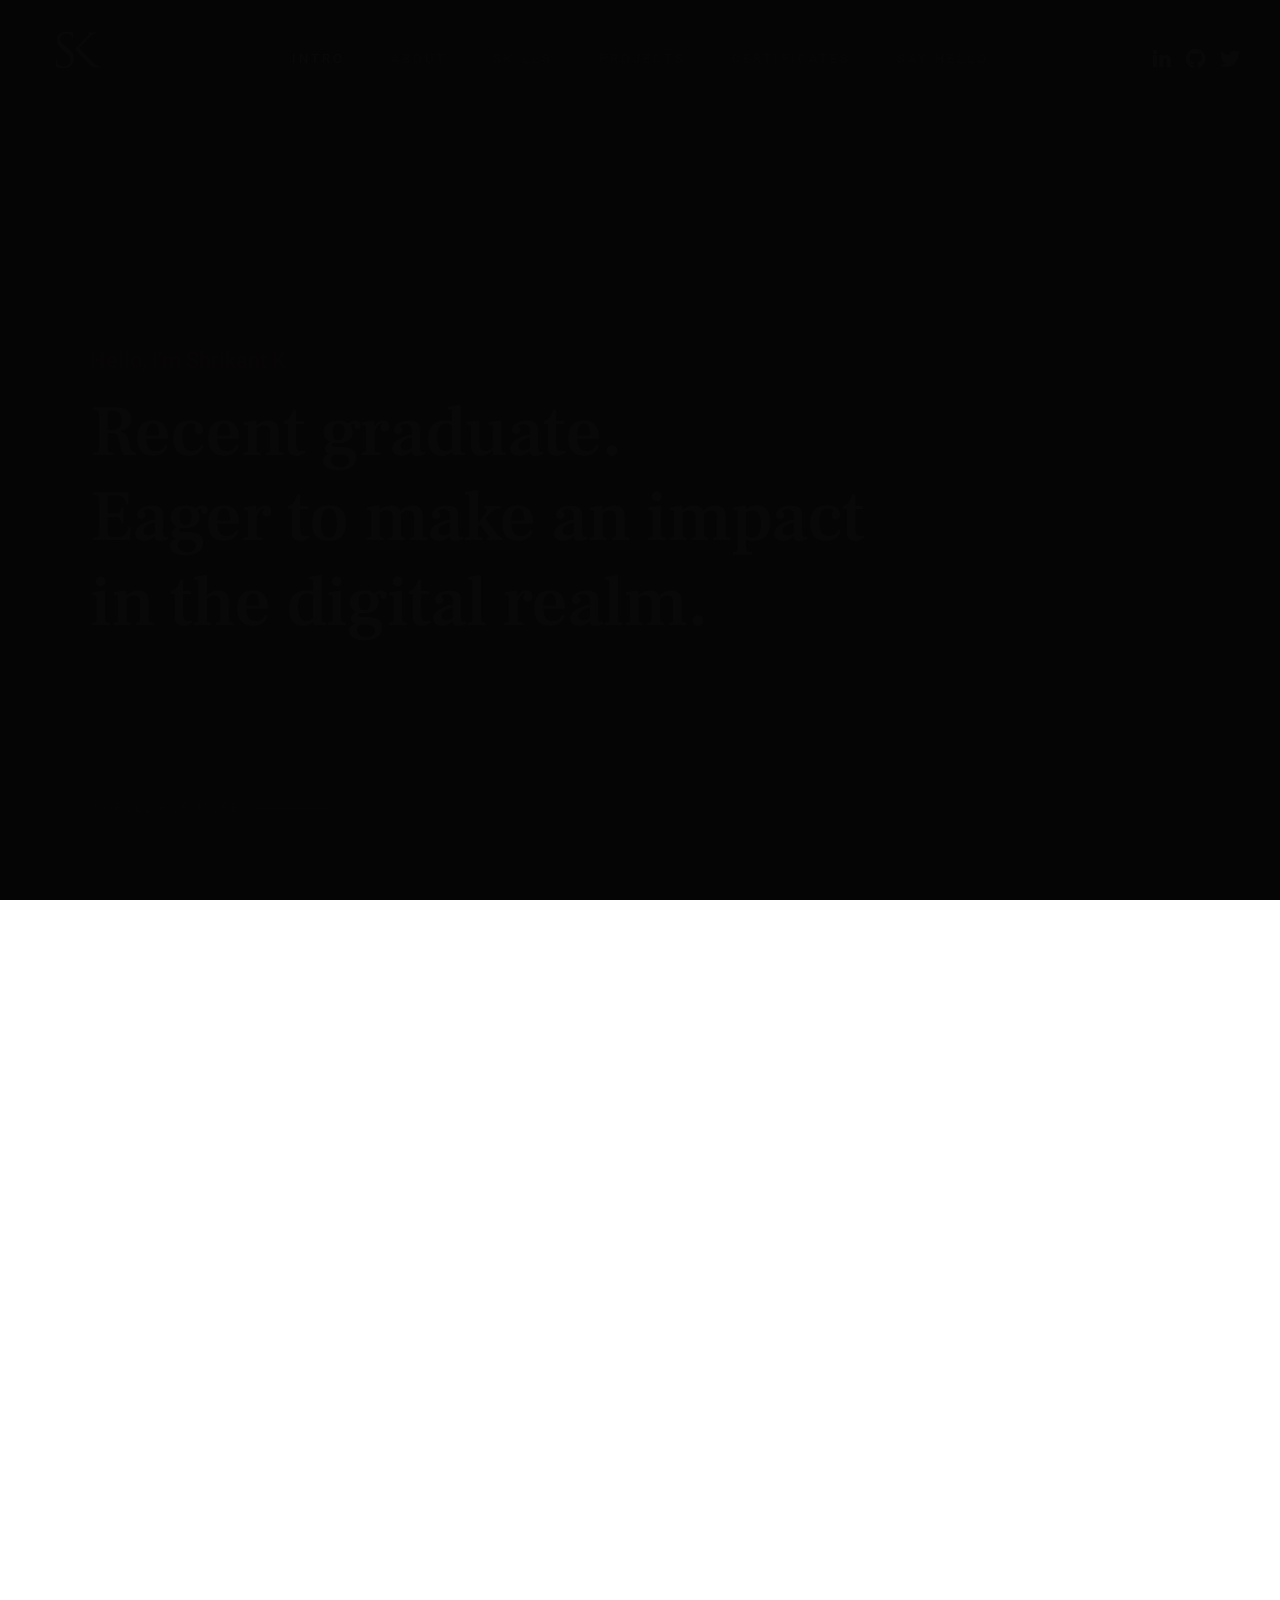
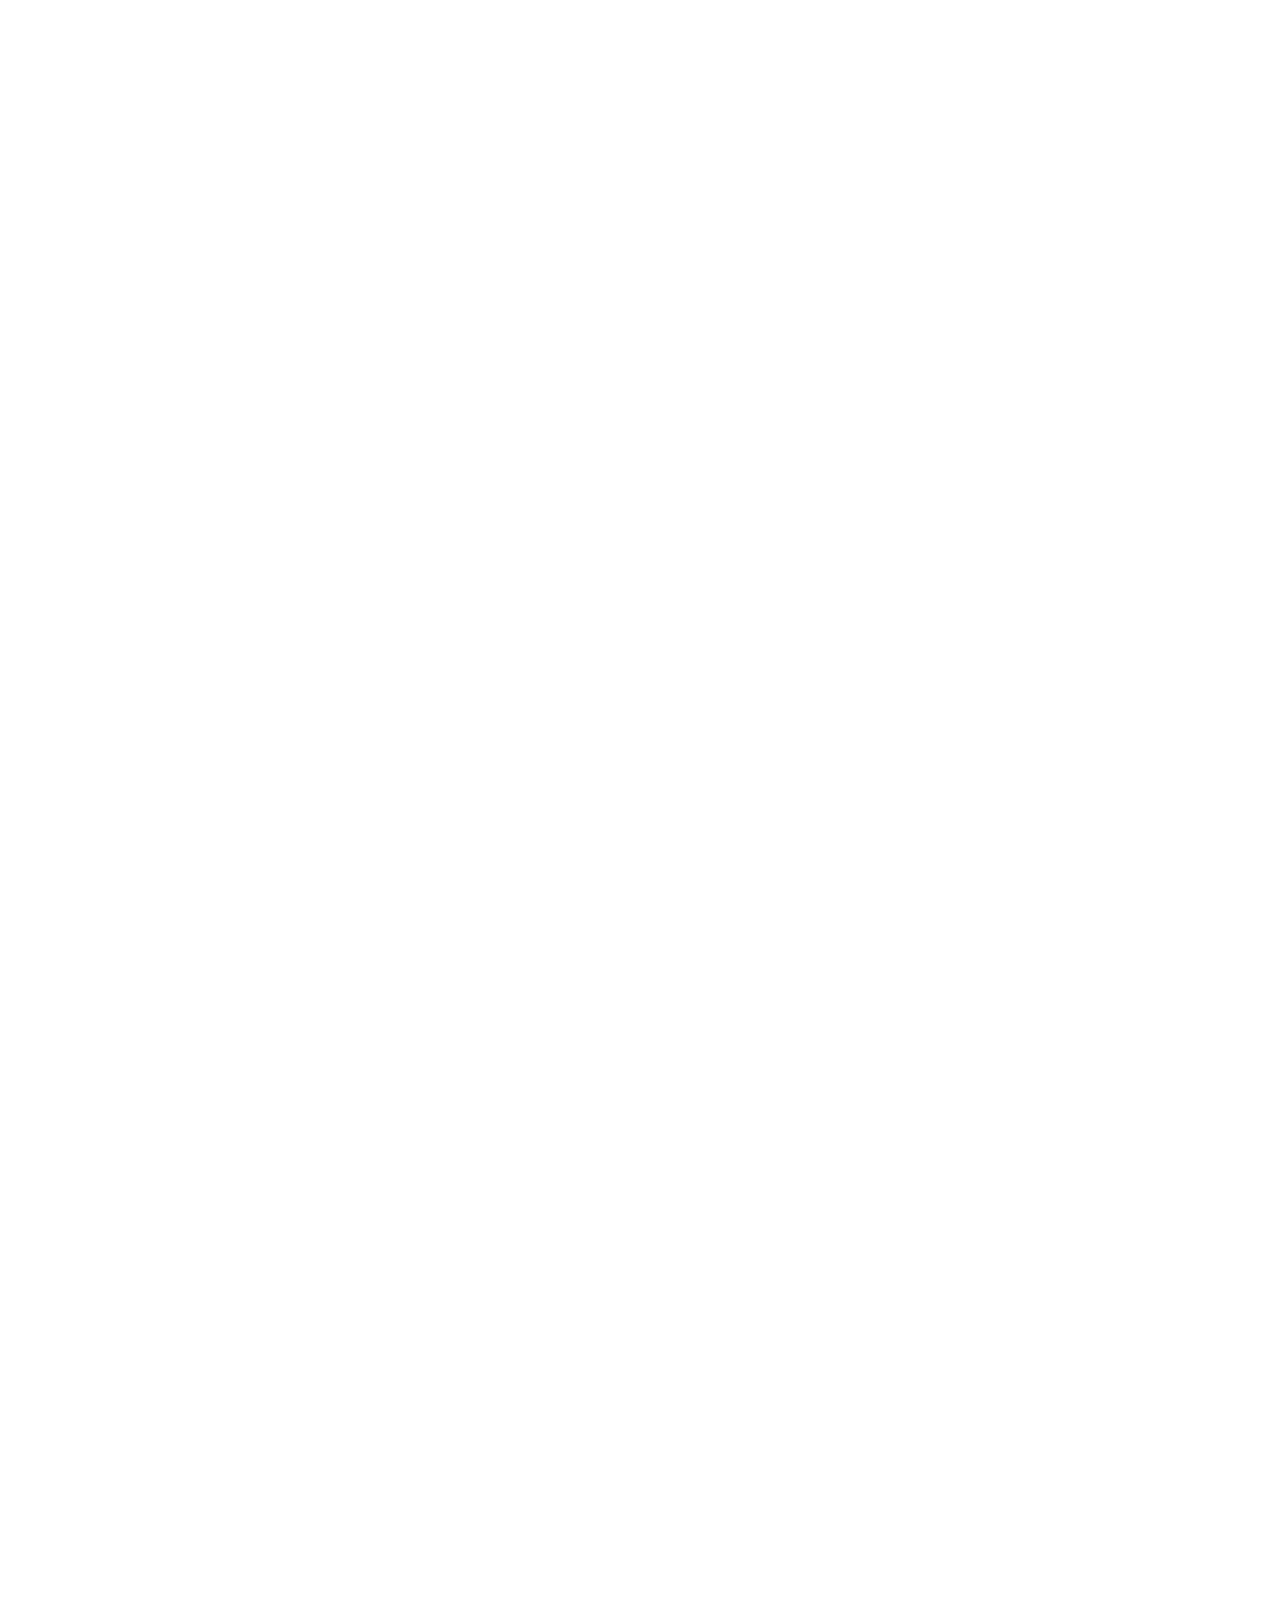
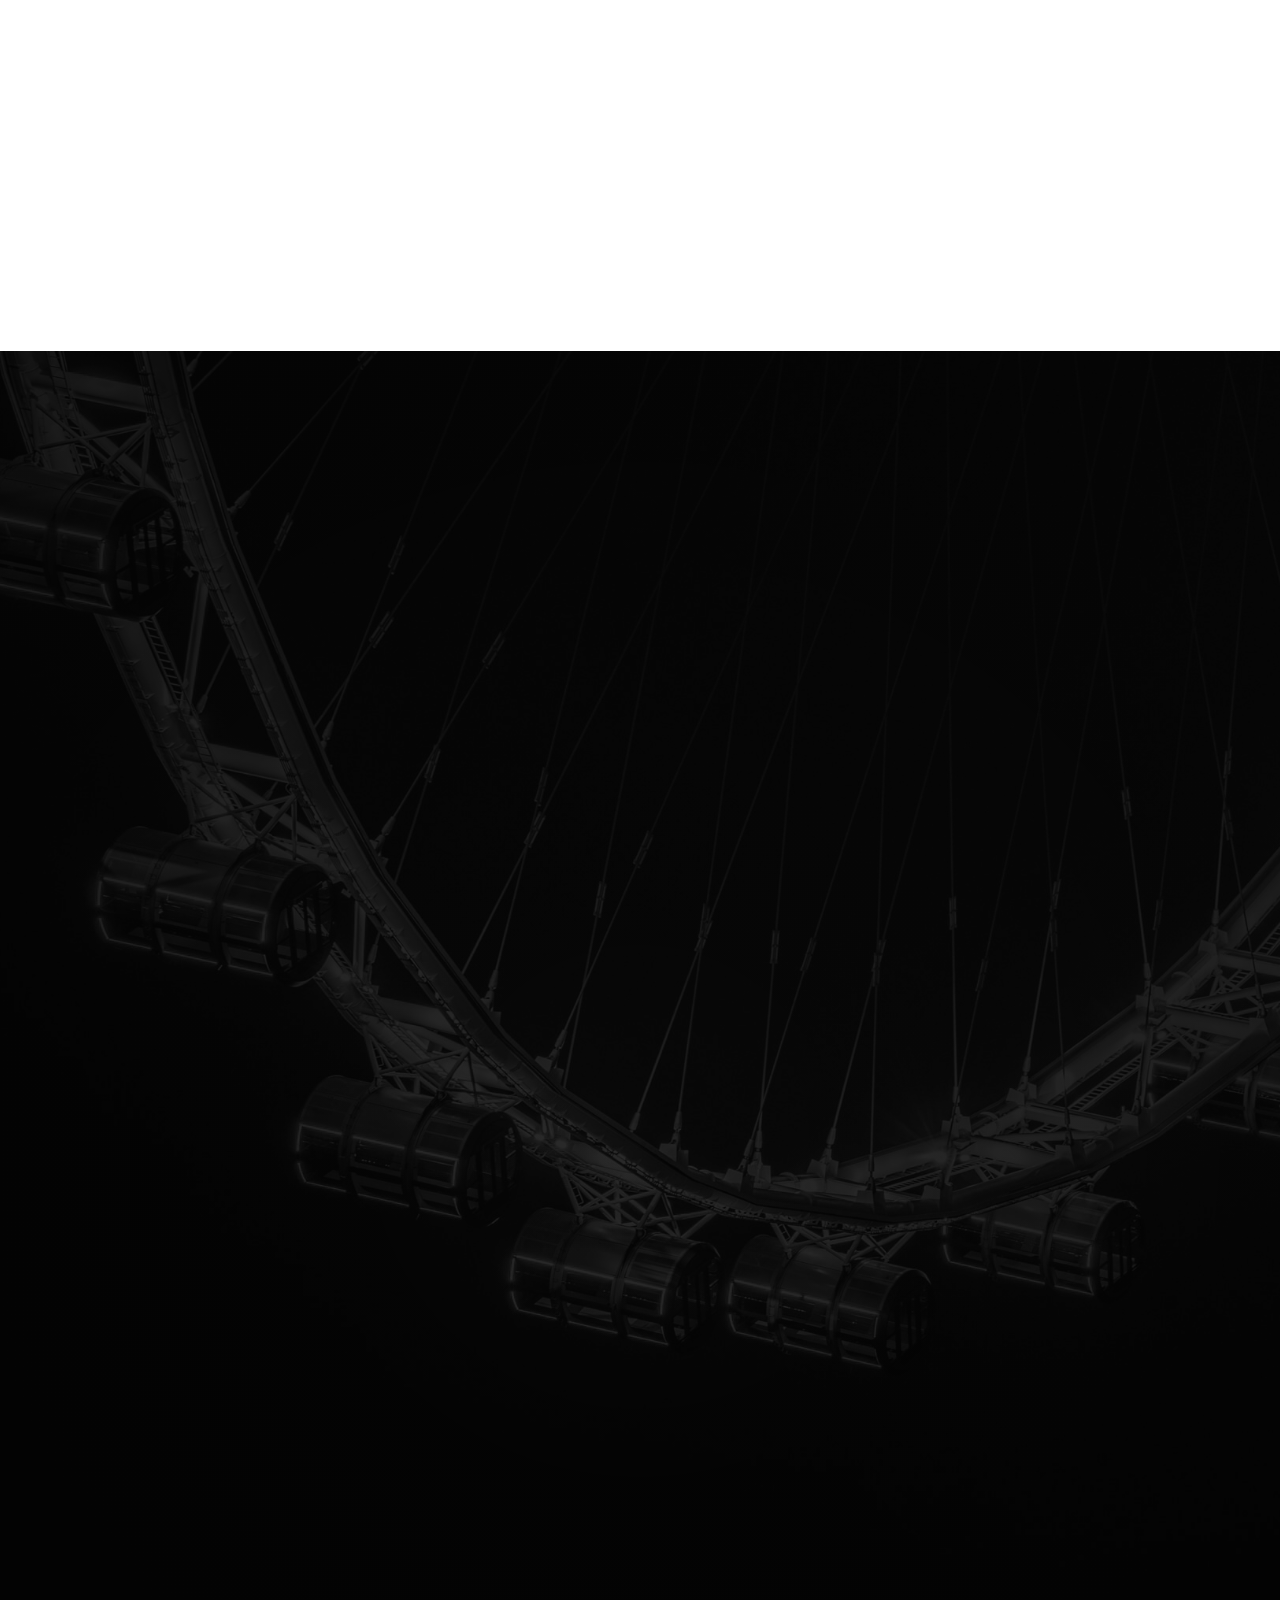
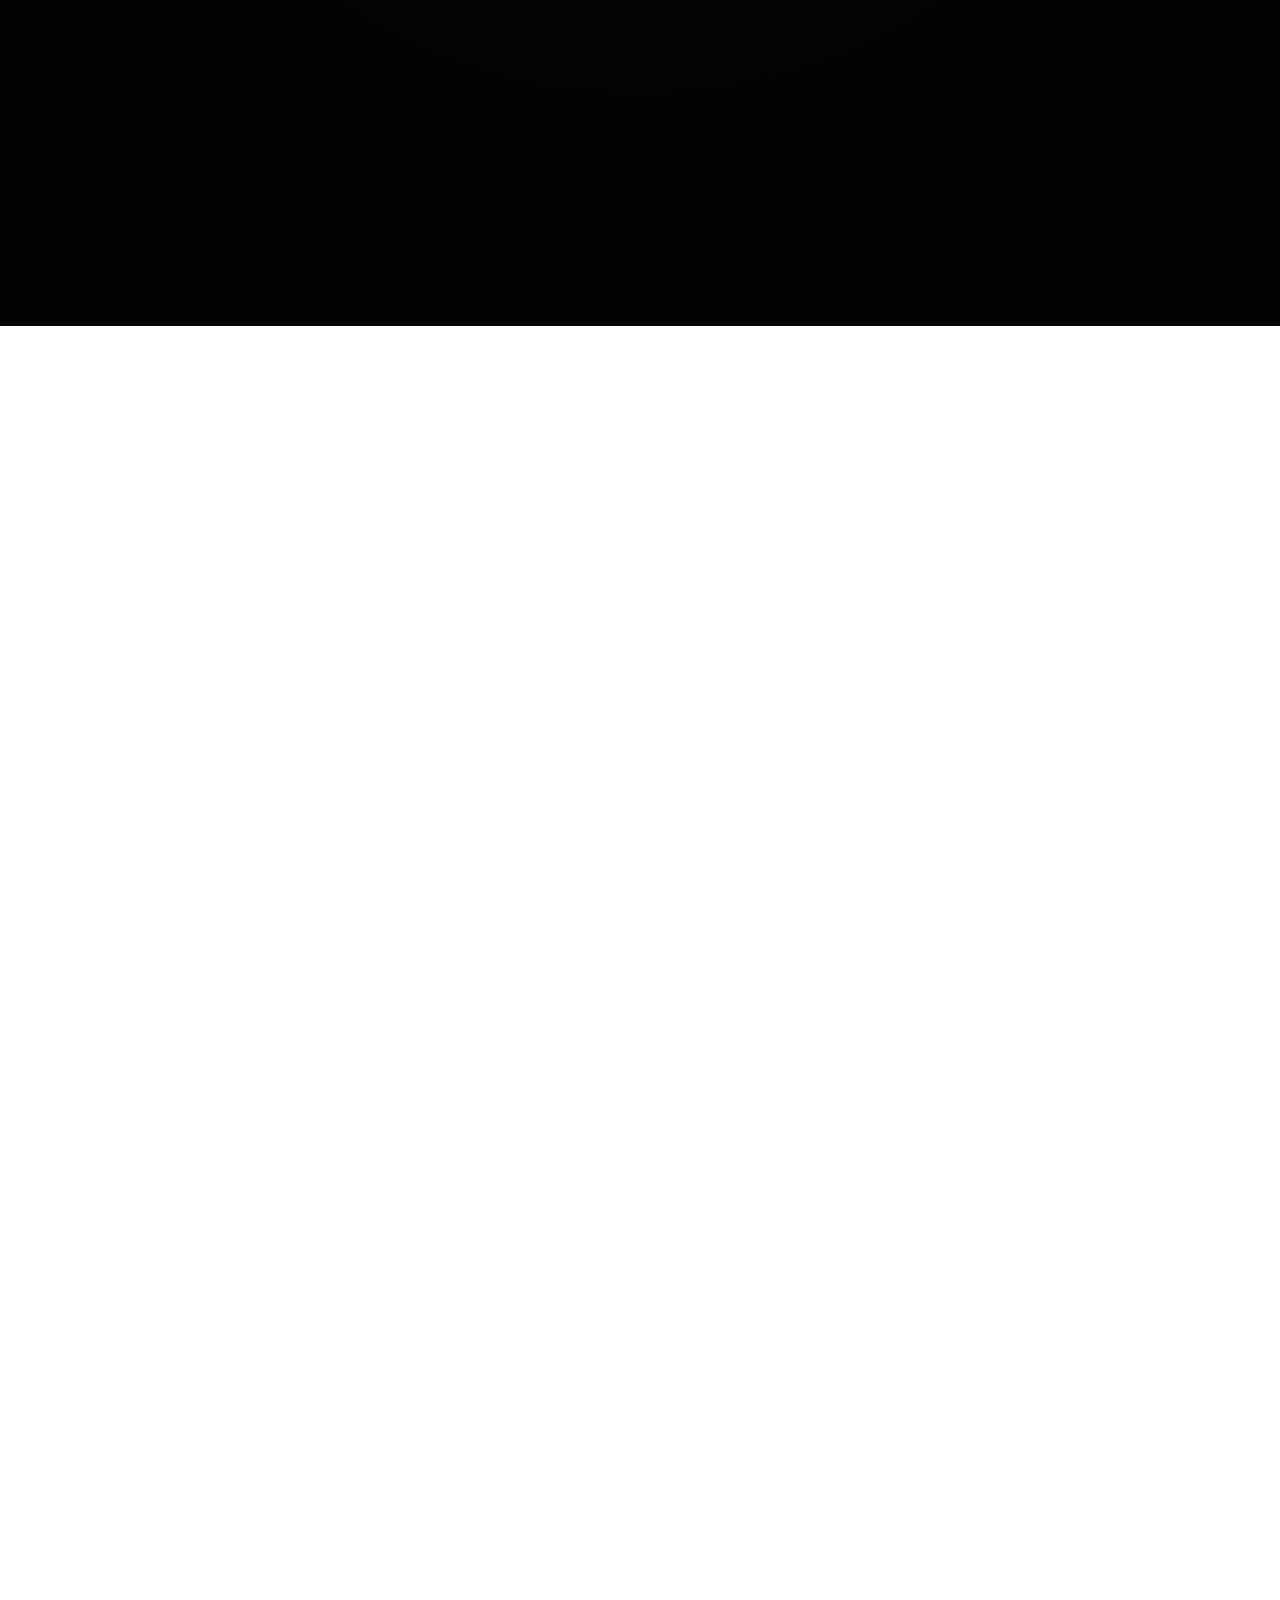
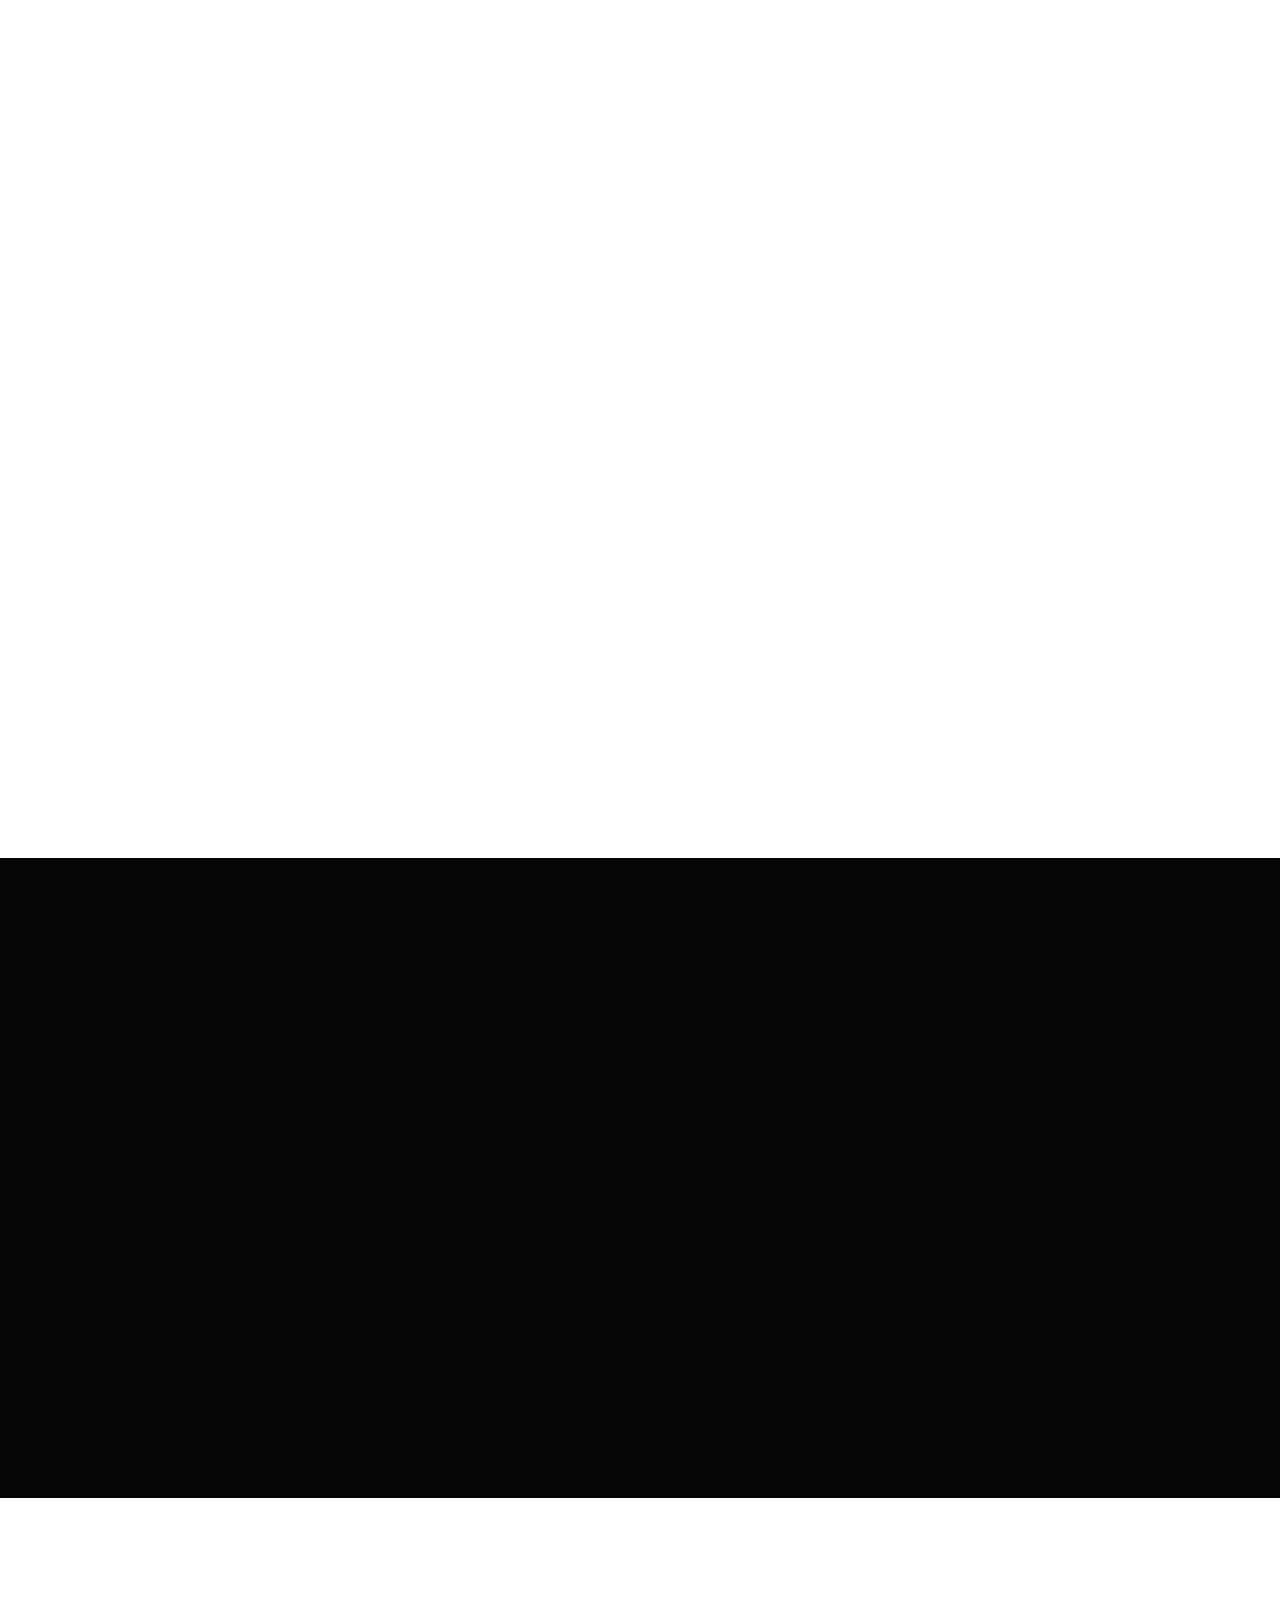
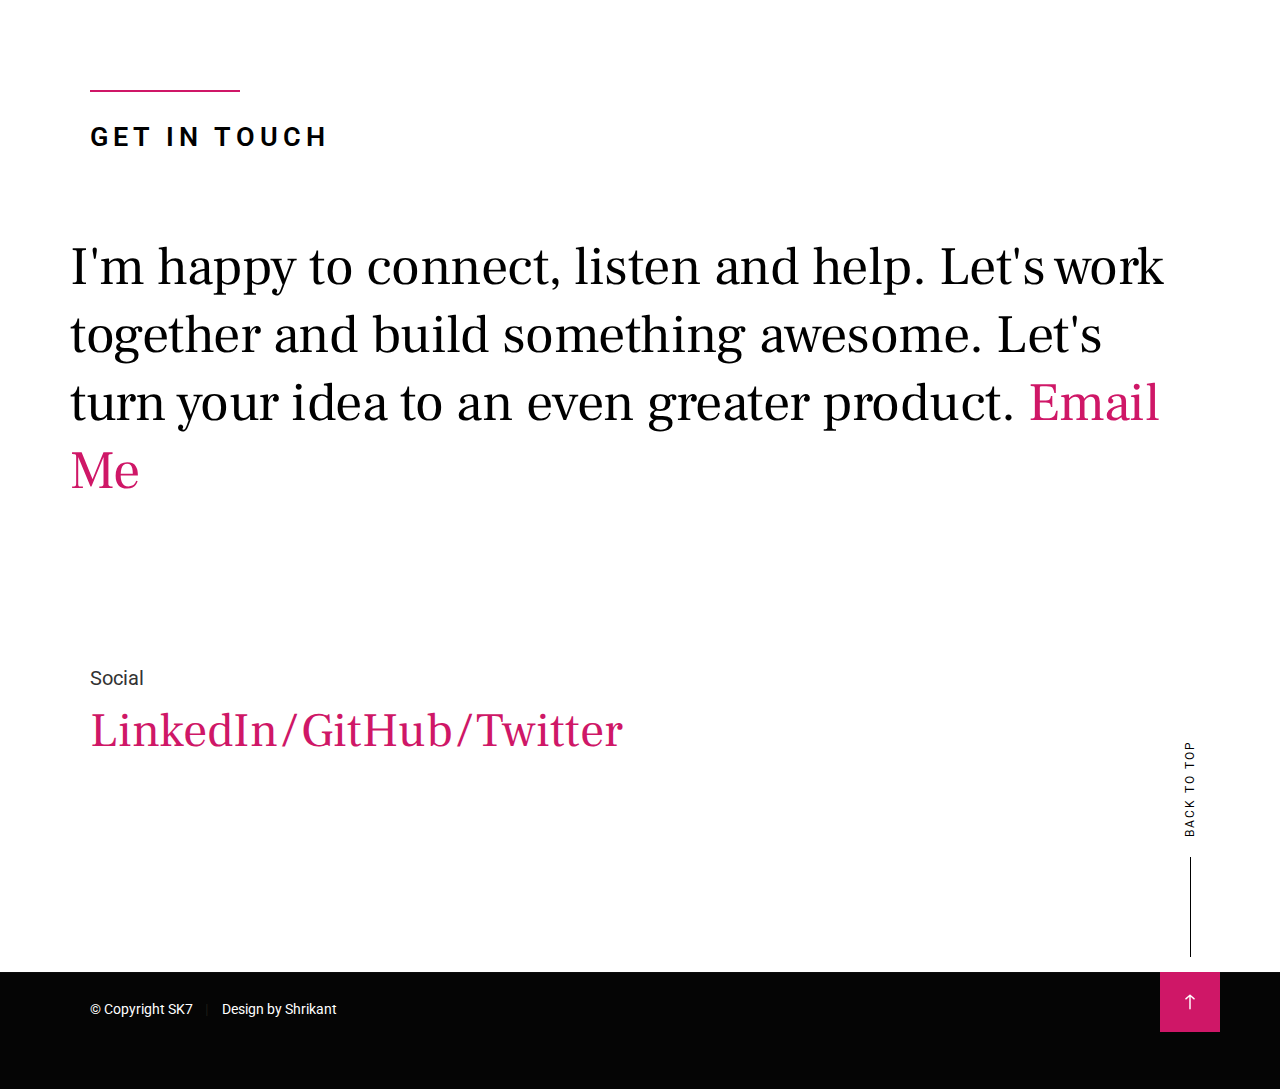
==== commit a2cc3d8d: "Course & Resume Update Commit" ====
--- a/index.html
+++ b/index.html
@@ -151,7 +151,7 @@
     
             <div class="row about-me__buttons">
                 <div class="column large-half tab-full" data-aos="fade-up">
-                    <a href="mailto:youremail@example.com?subject=Hiring%20Inquiry&body=Dear%20[Your%20Name],%0D%0A%0D%0AI%20came%20across%20your%20portfolio%20and%20was%20impressed%20by%20your%20skills%20and%20experience.%20I%20am%20interested%20in%20discussing%20potential%20job%20opportunities%20with%20you.%0D%0A%0D%0ACould%20you%20please%20let%20me%20know%20your%20availability%20for%20a%20call?%0D%0A%0D%0AThank you,%0D%0A[Sender's Name]" class="btn btn--stroke full-width">Hire Me</a>
+                    <a href="mailto:1999kshrikant@gmail.com?subject=Hiring%20Inquiry&body=Dear%20[Your%20Name],%0D%0A%0D%0AI%20came%20across%20your%20portfolio%20and%20was%20impressed%20by%20your%20skills%20and%20experience.%20I%20am%20interested%20in%20discussing%20potential%20job%20opportunities%20with%20you.%0D%0A%0D%0ACould%20you%20please%20let%20me%20know%20your%20availability%20for%20a%20call?%0D%0A%0D%0AThank you,%0D%0A[Sender's Name]" class="btn btn--stroke full-width">Hire Me</a>
                 </div>
                 <div class="column large-half tab-full" data-aos="fade-up">
                     <a href="Shrikant_Resume.pdf" class="btn btn--primary full-width" download>Download CV</a>
@@ -450,7 +450,7 @@
                 <h2 class="section-heading section-heading--centerbottom">Certificates</h2>
                 <h2>
                 <ol class="ol">
-                    <li>Python Programming Complete Beginners Course Bootcamp - Udemy</li>
+                    <li>Python Programming Complete Course Bootcamp - Udemy</li>
                     <li>React JS Tutorial - Great Learning</li>
                     <li>Advanced SQL - Great Learning</li>
                     <li>Hands on Session on Python programming - VDIT, Halyal</li>
--- a/css/main.css
+++ b/css/main.css
@@ -2003,11 +2003,11 @@
   background-image: url(../images/Self_Photo.png); 
   background-size: cover;
   position: absolute;
-  margin-top: 15%;
-  top: 10%;
-  right: -5%;
-  bottom: 10%;
-  left: 50%;
+  margin-top: 3%;
+  top: -5%;
+  right: 2%;
+  bottom: 5%;
+  left: 15%;
   border-radius: 50%;
 }
 
@@ -2103,10 +2103,10 @@
 
   .intro-pic {
     position: absolute;
-    top: 7%;
-    left: 30%;
-    bottom: 10%;
-    margin-left: 22%;
+    top: 33%;
+    left: 25%;
+    bottom: 25%;
+    margin-left: 25%;
   }
 
   .intro-pic::before {
@@ -2115,6 +2115,125 @@
   
 
 }
+
+@media screen and (max-width:1951px) {
+  .intro-text h3 {
+    font-size: 2.2rem;
+  }
+
+  .intro-text h1 {
+    font-size: 7.2rem;
+  }
+
+  .intro-pic {
+    position: absolute;
+    top: 45%;
+    left: 25%;
+    bottom: 23%;
+    margin-left: 25%;
+  }
+
+  .intro-pic::before {
+    opacity: .4;
+  }
+  
+
+}
+
+
+@media screen and (max-width:1900px) {
+  .intro-text h3 {
+    font-size: 2.2rem;
+  }
+
+  .intro-text h1 {
+    font-size: 7.2rem;
+  }
+
+  .intro-pic {
+    position: absolute;
+    top: 35%;
+    left: 25%;
+    bottom: 25%;
+    margin-left: 25%;
+  }
+
+  .intro-pic::before {
+    opacity: .4;
+  }
+  
+
+}
+@media screen and (max-width:1800px) {
+  .intro-text h3 {
+    font-size: 2.2rem;
+  }
+
+  .intro-text h1 {
+    font-size: 7.2rem;
+  }
+
+  .intro-pic {
+    position: absolute;
+    top: 30%;
+    left: 20%;
+    bottom: 23%;
+    margin-left: 25%;
+  }
+
+  .intro-pic::before {
+    opacity: .4;
+  }
+  
+
+}
+
+@media screen and (max-width:1751px) {
+  .intro-text h3 {
+    font-size: 2.2rem;30
+
+  .intro-text h1 {
+    font-size: 7.2rem;
+  }
+
+  .intro-pic {
+    position: absolute;
+    top: 35%;
+    left: 25%;
+    bottom: 23%;
+  }
+
+  .intro-pic::before {
+    opacity: .4;
+  }
+  
+
+}
+
+@media screen and (max-width:1700px) {
+  .intro-text h3 {
+    font-size: 2.2rem;
+  }
+
+  .intro-text h1 {
+    font-size: 7.2rem;
+  }
+
+  .intro-pic {
+    position: absolute;
+    top: 30%;
+    left: 30%;
+    bottom: 20%;
+  }
+
+  .intro-pic::before {
+    opacity: .4;
+  }
+  
+
+}
+
+
 
 @media screen and (max-width:1600px) {
   .intro-text h3 {
@@ -2127,9 +2246,32 @@
 
   .intro-pic {
     position: absolute;
-    top: 20%;
-    left: 35%;
-    bottom: 5%;
+    top: 30%;
+    left: 25%;
+    bottom: 20%;
+  }
+
+  .intro-pic::before {
+    opacity: .4;
+  }
+  
+
+}
+
+@media screen and (max-width:1500px) {
+  .intro-text h3 {
+    font-size: 2.2rem;
+  }
+
+  .intro-text h1 {
+    font-size: 7.2rem;
+  }
+
+  .intro-pic {
+    position: absolute;
+    top: 30%;
+    left: 27%;
+    bottom: 20%;
   }
 
   .intro-pic::before {
@@ -2150,16 +2292,35 @@
 
   .intro-pic {
     position: absolute;
-    top: 10%;
-    left: 30%;
-    bottom: 15%;
+    top: 25%;
+    left: 25%;
+    bottom: 20%;
   }
 
   .intro-pic::before {
     opacity: .4;
   }
-  
-
+}
+
+@media screen and (max-width:1300px) {
+  .intro-text h3 {
+    font-size: 2.2rem;
+  }
+
+  .intro-text h1 {
+    font-size: 7.2rem;
+  }
+
+  .intro-pic {
+    position: absolute;
+    top: 25%;
+    left: 25%;
+    bottom: 15%;
+  }
+
+  .intro-pic::before {
+    opacity: .4;
+  }
 }
 
 @media screen and (max-width:1280px) {
@@ -2173,9 +2334,9 @@
 
   .intro-pic {
     position: absolute;
-    top: -10%;
-    left: 30%;
-    bottom: 5%;
+    top: 25%;
+    left: 25%;
+    bottom: 15%;
   }
 
   .intro-pic::before {
@@ -2200,9 +2361,9 @@
 
   .intro-pic {
     position: absolute;
-    top: 10%;
-    left: 40%;
-    bottom: 10%;
+    top: 22%;
+    left: 23%;
+    bottom: 20%;
   }
 
   .intro-pic::before {
@@ -2226,9 +2387,9 @@
 
   .intro-pic {
     position: absolute;
-    top: 40%;
-    left: 30%;
-    bottom: 30%;
+    top: 25%;
+    left: 25%;
+    bottom: 20%;
   }
 
   .intro-pic::before {
@@ -2248,9 +2409,33 @@
 
   .intro-pic {
     position: absolute;
-    top: 10%;
-    left: 30%;
-    bottom: 10%;
+    top: 20%;
+    left: 22%;
+    bottom: 15%;
+  }
+
+  .intro-pic::before {
+    opacity: .4;
+  }
+  
+
+
+}
+
+@media screen and (max-width:950px) {
+  .s-intro {
+    max-height: 800px;
+  }
+
+  .intro-text h1 {
+    font-size: 6.2rem;
+  }
+
+  .intro-pic {
+    position: absolute;
+    top: 23%;
+    left: 22%;
+    bottom: 15%;
   }
 
   .intro-pic::before {
@@ -2272,9 +2457,32 @@
 
   .intro-pic {
     position: absolute;
-    top: 20%;
-    left: 30%;
-    bottom: 10%;
+    top: 25%;
+    left: 20%;
+    bottom: 20%;
+  }
+
+  .intro-pic::before {
+    opacity: .4;
+  }
+
+}
+
+@media screen and (max-width:851px) {
+  .intro-text h1 {
+    font-size: 6rem;
+  }
+
+  .intro-text br {
+    display: none;
+  }
+
+  .intro-pic {
+    position: absolute;
+    top: 25%;
+    left: 20%;
+    bottom: 20%;
+    right: -2%;
   }
 
   .intro-pic::before {
@@ -2292,7 +2500,7 @@
   .intro-pic {
     position: absolute;
     top: 20%;
-    left: 40%;
+    left: 20%;
     bottom: 25%;
   }
 
@@ -2323,9 +2531,9 @@
 
   .intro-pic {
     position: absolute;
-    top: 15%;
-    left: 30%;
-    bottom: 25%;
+    top: 25%;
+    left: 20%;
+    bottom: 30%;
   }
 
   .intro-pic::before {
@@ -2354,9 +2562,33 @@
 
   .intro-pic {
     position: absolute;
-    top: 50%;
-    left: 40%;
-    bottom: 10%;
+    top: 22%;
+    left: 15%;
+    bottom: 28%;
+    right: -3%;
+  }
+
+  .intro-pic::before {
+    opacity: .4;
+  }
+
+  .intro-grid {
+    left: 15%;
+  }
+
+}
+
+@media screen and (max-width:651px) {
+  .intro-text h1 {
+    font-size: 5rem;
+  }
+
+  .intro-pic {
+    position: absolute;
+    top: 25%;
+    left: 20%;
+    bottom: 30%;
+    right: -3%;
   }
 
   .intro-pic::before {
@@ -2380,10 +2612,9 @@
 
   .intro-pic {
     position: absolute;
-    top: 45%;
-    left: 20%;
+    top: 55%;
+    left: 15%;
     bottom: 10%;
-    right: 0%;
   }
 
   .intro-pic::before {
@@ -2411,47 +2642,6 @@
 }
 
 @media screen and (max-width:540px) {
-  .s-intro {
-    max-height: none;
-  }
-
-  .intro-content {
-    width: auto;
-  }
-
-  .intro-pic {
-    position: absolute;
-    top: 50%;
-    left: 10%;
-    bottom: 10%;
-    right: 1%;
-  }
-
-  .intro-pic::before {
-    opacity: .4;
-  }
-
-  .intro-grid {
-    left: 10%;
-  }
-
-  .intro-text {
-    -webkit-transform: translate3d(0, -4.8rem, 0);
-    transform: translate3d(0, -4.8rem, 0);
-  }
-
-  .intro-text h1 {
-    font-size: 4.8rem;
-  }
-
-  .intro-scroll {
-    font-size: 1.1rem;
-    left: 30px;
-  }
-
-}
-
-@media screen and (max-width:500px) {
   .s-intro {
     max-height: none;
   }
@@ -2464,8 +2654,7 @@
     position: absolute;
     top: 55%;
     left: 10%;
-    bottom: 15%;
-    right: 1%;
+    bottom: 10%;
   }
 
   .intro-pic::before {
@@ -2492,6 +2681,47 @@
 
 }
 
+@media screen and (max-width:500px) {
+  .s-intro {
+    max-height: none;
+  }
+
+  .intro-content {
+    width: auto;
+  }
+
+  .intro-pic {
+    position: absolute;
+    top: 57%;
+    left: 7%;
+    bottom: 10%;
+    right: 1%;
+  }
+
+  .intro-pic::before {
+    opacity: .4;
+  }
+
+  .intro-grid {
+    left: 10%;
+  }
+
+  .intro-text {
+    -webkit-transform: translate3d(0, -4.8rem, 0);
+    transform: translate3d(0, -4.8rem, 0);
+  }
+
+  .intro-text h1 {
+    font-size: 4.8rem;
+  }
+
+  .intro-scroll {
+    font-size: 1.1rem;
+    left: 30px;
+  }
+
+}
+
 @media screen and (max-width:450px) {
   .s-intro {
     min-height: 656px;
@@ -2503,7 +2733,7 @@
 
   .intro-pic {
     position: absolute;
-    top: 55%;
+    top: 45%;
     left: 30%;
     bottom: 5%;
   }
@@ -2513,7 +2743,7 @@
   }
 }
 
-@media screen and (max-width:420px) {
+@media screen and (max-width:440px) {
   .s-intro {
     min-height: 656px;
   }
@@ -2524,9 +2754,9 @@
 
   .intro-pic {
     position: absolute;
-    top: 55%;
-    left: 30%;
-    bottom: 13%;
+    top: 58%;
+    left: 10%;
+    bottom: 11%;
   }
 
   .intro-pic::before {
@@ -2534,26 +2764,7 @@
   }
 }
 
-@media screen and (max-width:412px) {
-  .s-intro {
-    min-height: 656px;
-  }
-
-  .intro-text h1 {
-    font-size: 4.5rem;
-  }
-
-  .intro-pic {
-    position: absolute;
-    top: 50%;
-    left: 30%;
-    bottom: 10%;
-  }
-
-  .intro-pic::before {
-    opacity: .4;
-  }
-}
+
 
 
 @media screen and (max-width:400px) {
@@ -2567,9 +2778,9 @@
 
   .intro-pic {
     position: absolute;
-    top: 55%;
-    left: 30%;
-    bottom: 15%;
+    top: 60%;
+    left: 5%;
+    bottom: 10%;
   }
 
   .intro-pic::before {
@@ -2584,8 +2795,8 @@
 
   .intro-pic {
     position: absolute;
-    top: 55%;
-    left: 25%;
+    top: 61%;
+    left: 10%;
     bottom: 12%;
   }
 
@@ -2602,9 +2813,9 @@
 
   .intro-pic {
     position: absolute;
-    top: 60%;
-    left: 40%;
-    bottom: 15%;
+    top: 62%;
+    left: 2%;
+    bottom: 13%;
   }
 
   .intro-pic::before {
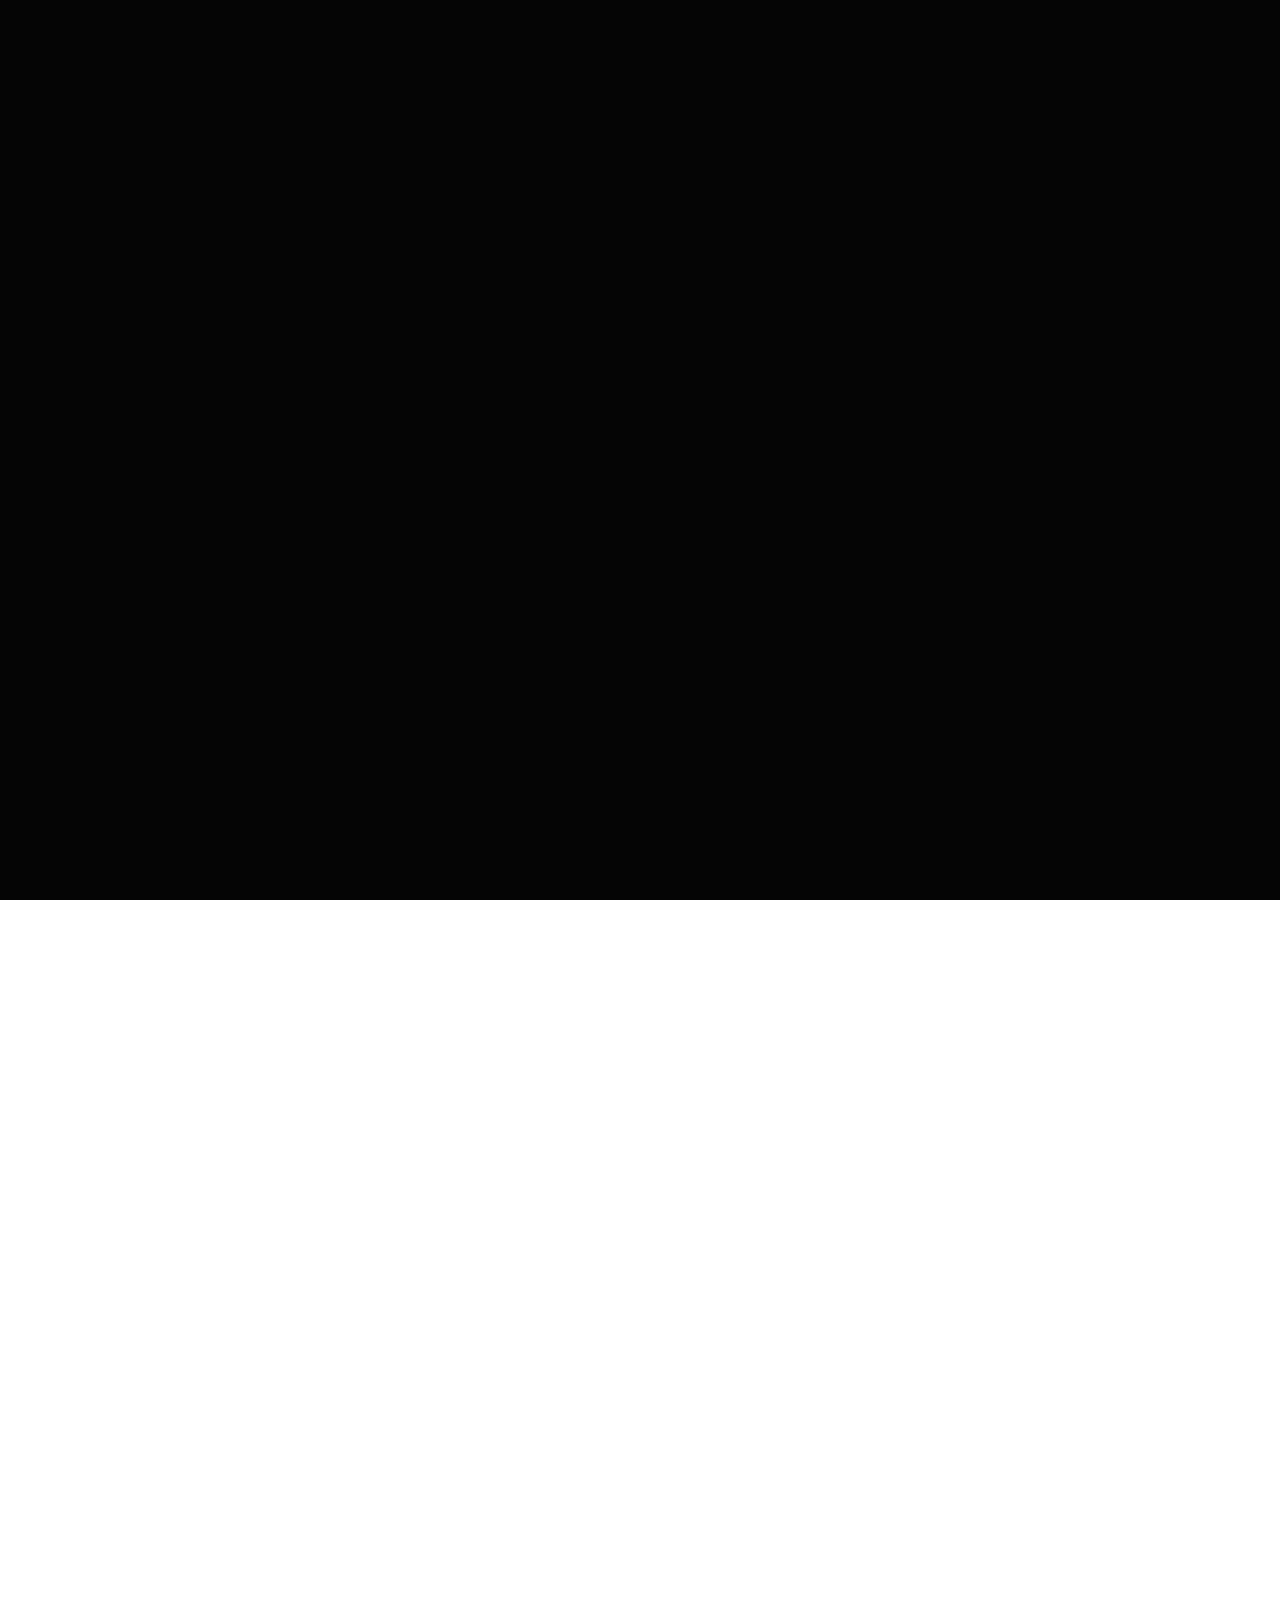
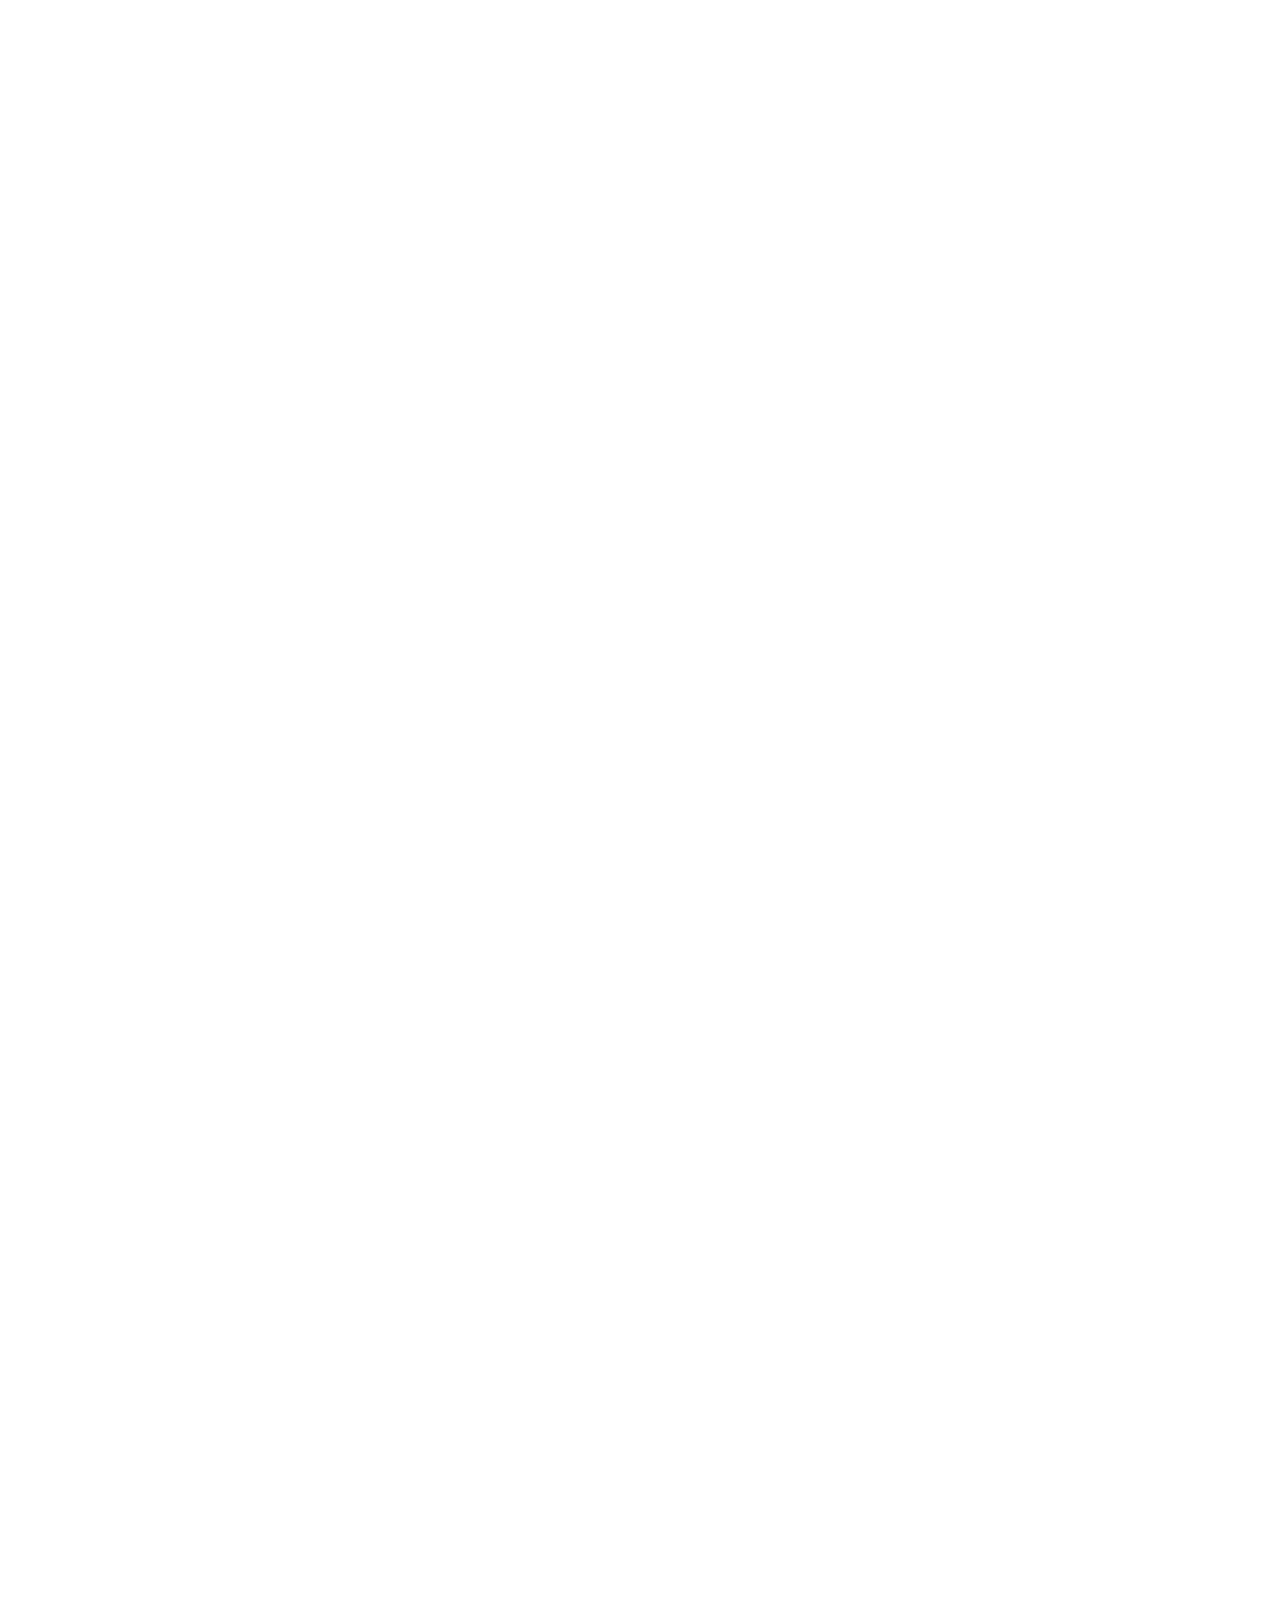
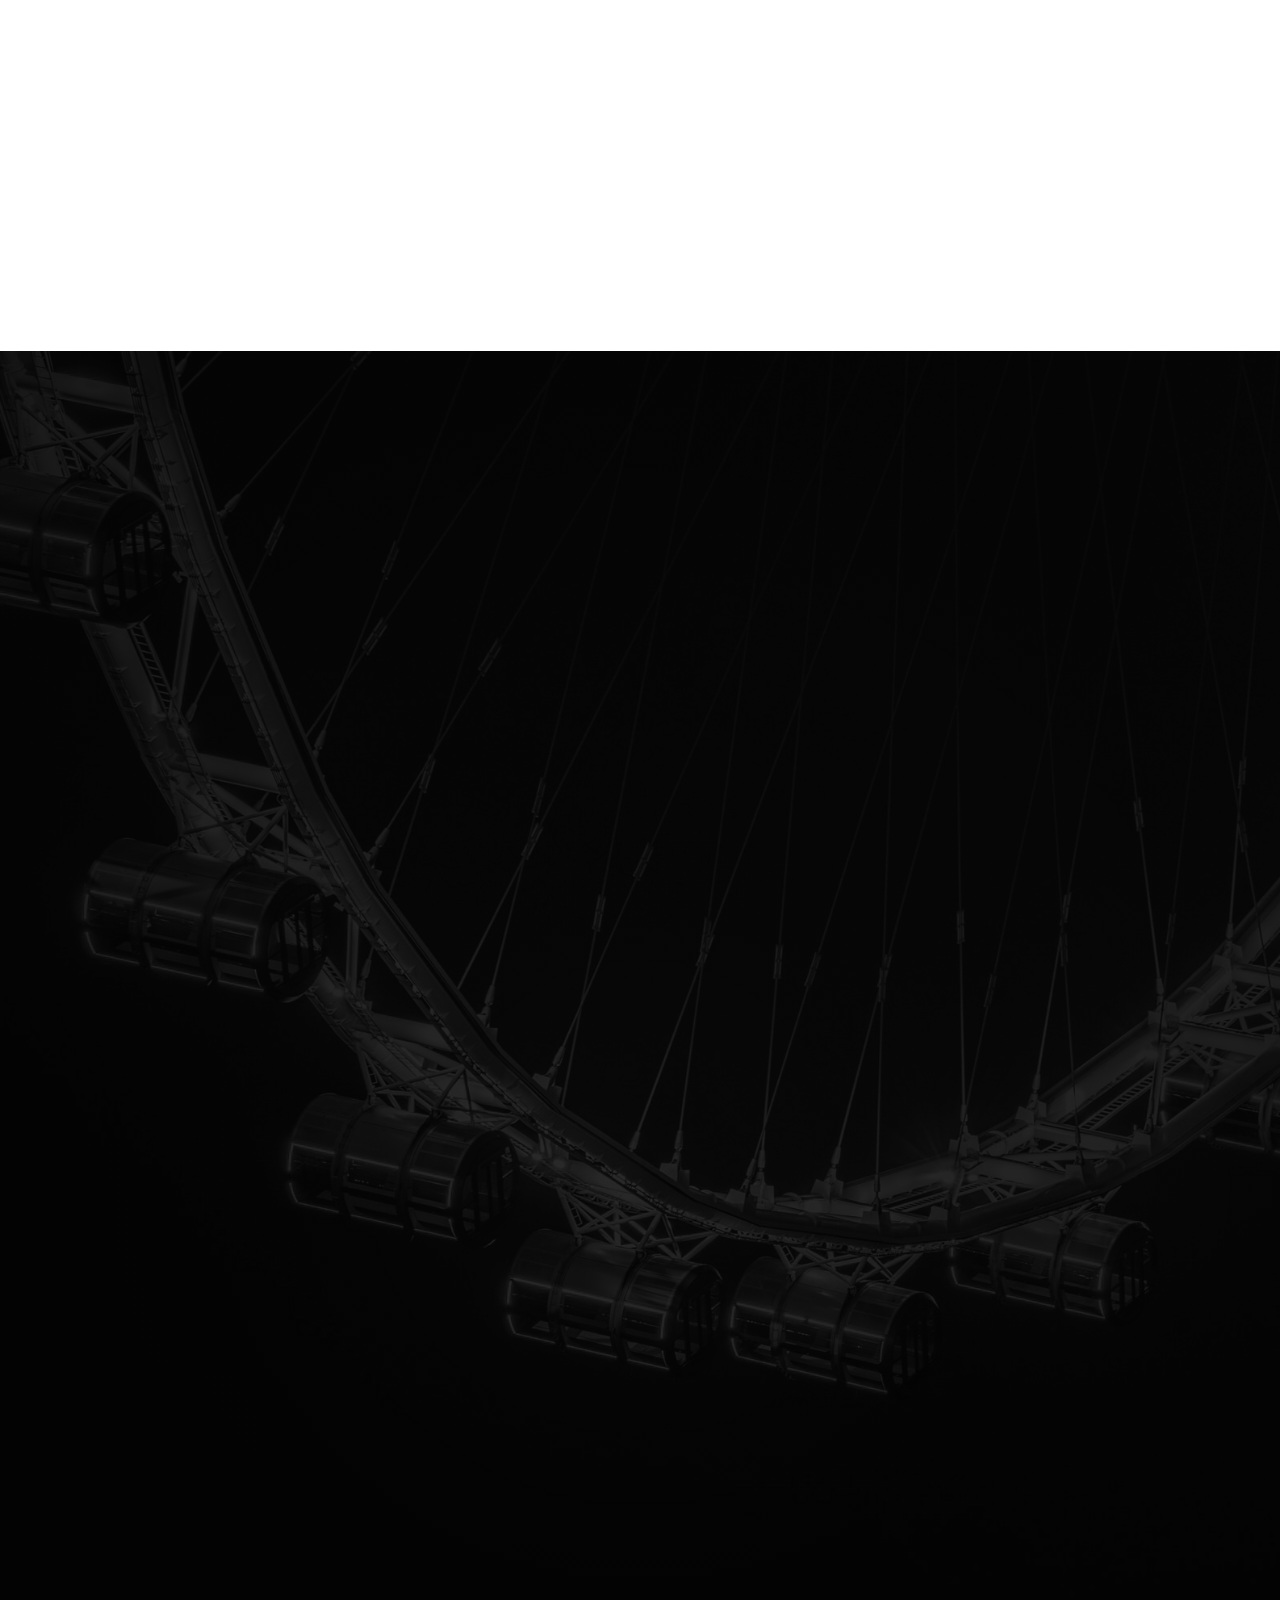
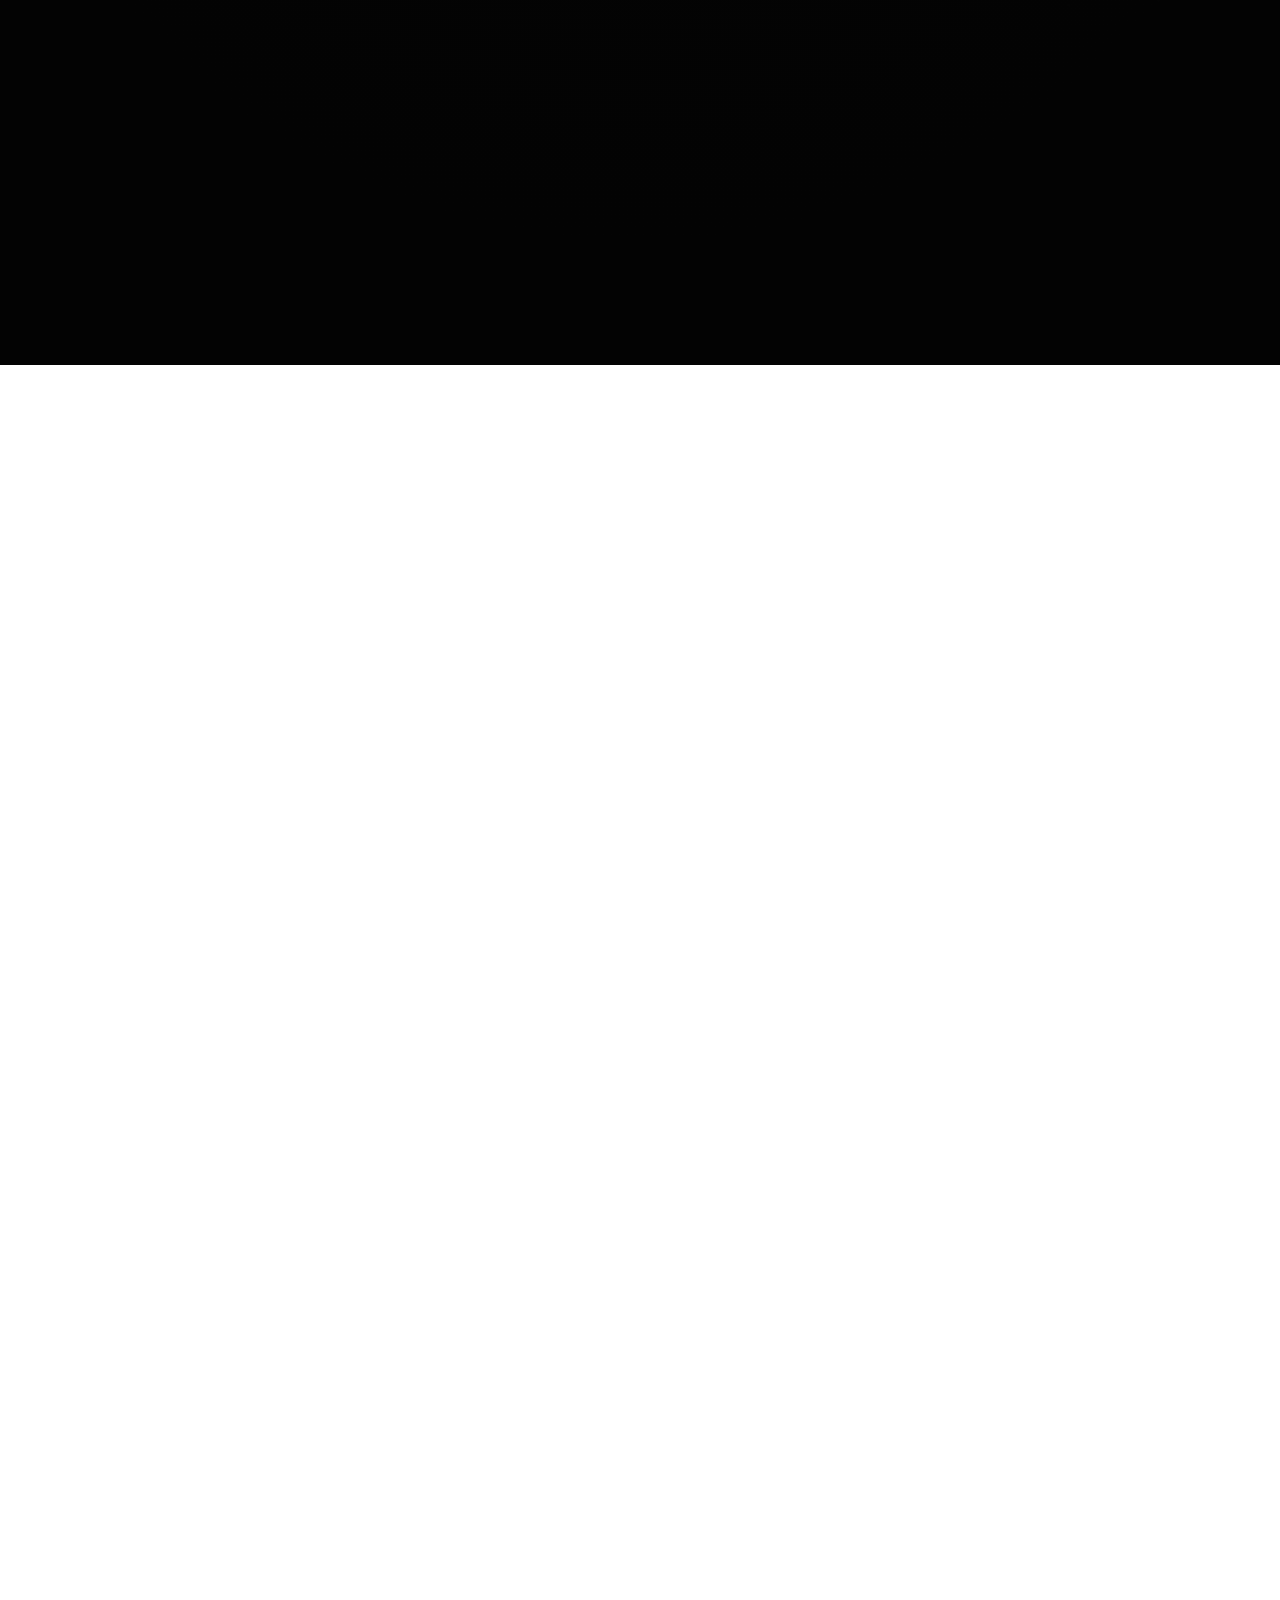
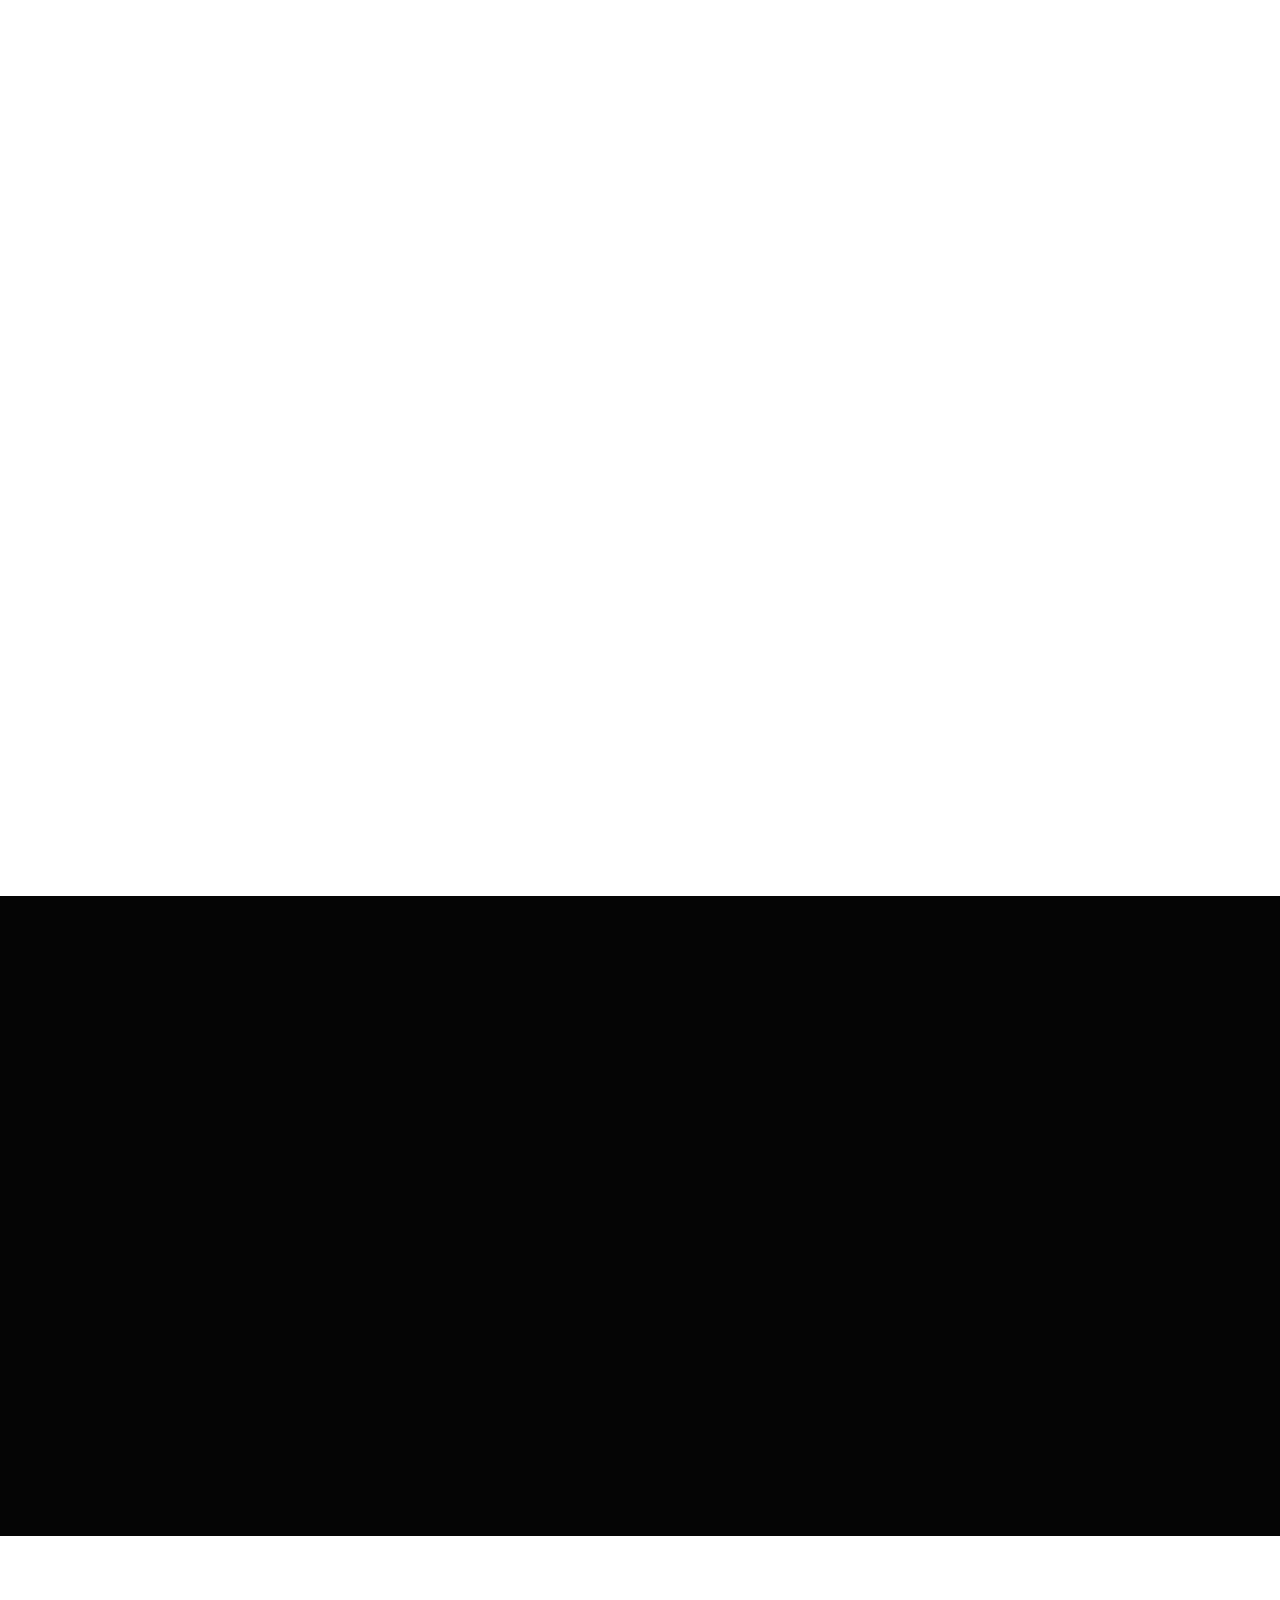
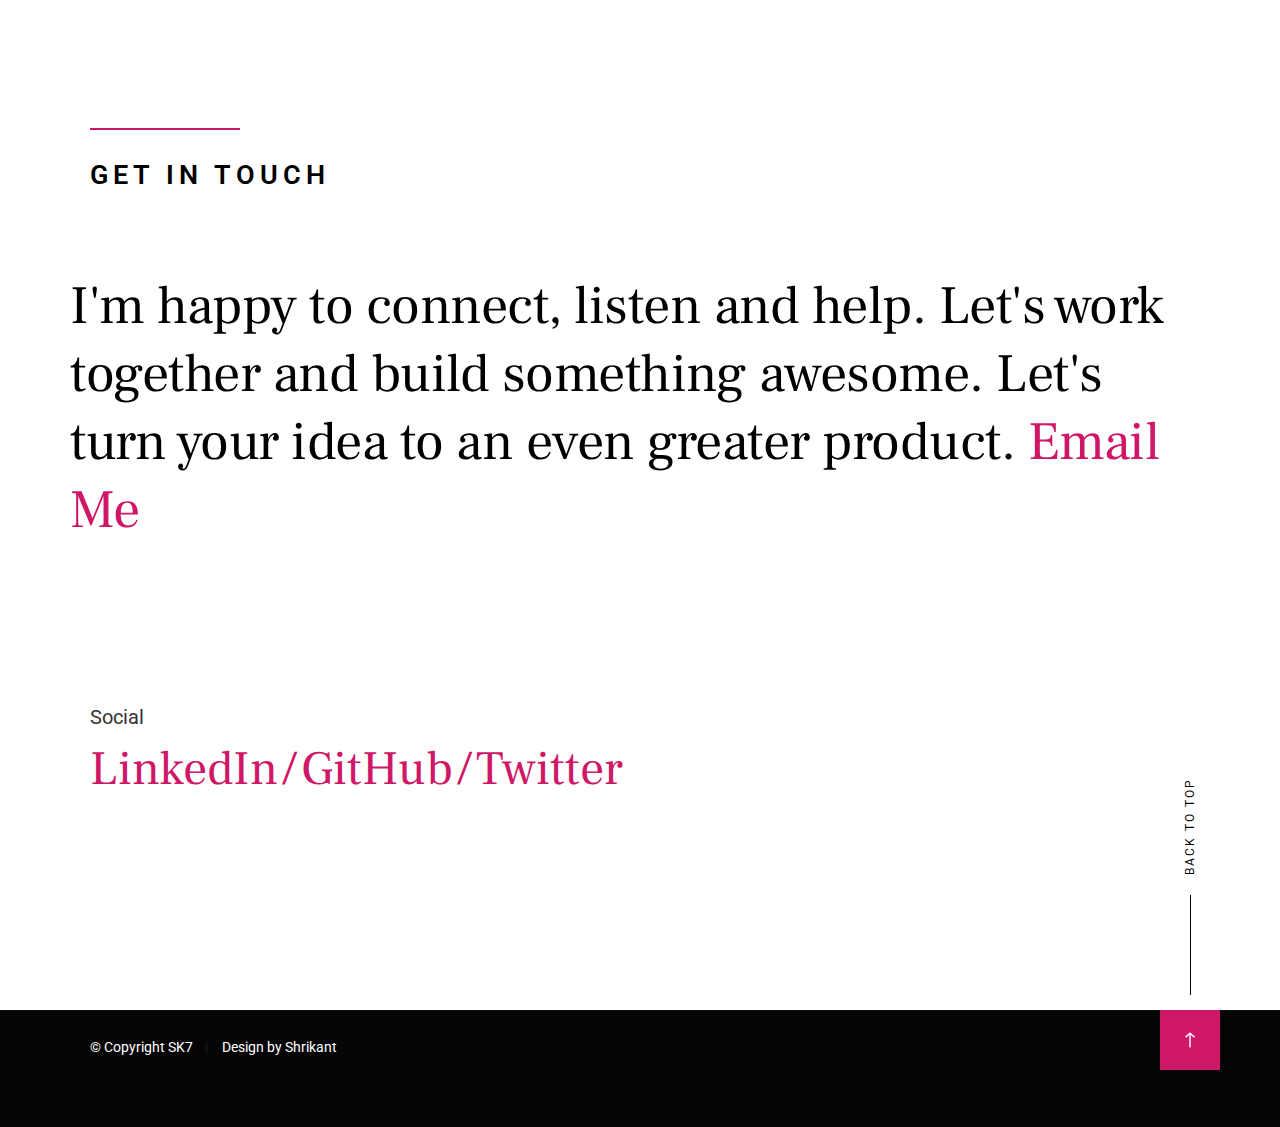
==== commit 9830b1ed: "work commit" ====
--- a/index.html
+++ b/index.html
@@ -74,7 +74,7 @@
                 <li class="current"><a class="smoothscroll" href="#intro" title="intro">Intro</a></li>
                 <li><a class="smoothscroll" href="#about" title="About">About</a></li>
                 <li><a class="smoothscroll" href="#services" title="Skills">Skills</a></li>
-                <li><a class="smoothscroll" href="#project" title="Projects">Projects</a></li>
+                <li><a class="smoothscroll" href="#work" title="work">Work</a></li>
                 <li><a class="smoothscroll" href="#certificate" title="Certificates">Certificates</a></li>
                 <li><a class="smoothscroll" href="#contact" title="contact us">Say Hello</a></li>	
             </ul>
@@ -273,6 +273,7 @@
                         <li>Data Structures</li>
                         <li>Operating System</li>
                         <li>Database Management</li>
+                        <li>Git</li>
                         <li>Machine Learning</li>
                         <li>Computer Networks and Security</li>
                         <li>Data Mining & Data Warehousing</li>
@@ -302,11 +303,11 @@
 
     <!-- works
     ================================================== -->
-    <section id="project" class="s-works target-section">
+    <section id="work" class="s-works target-section">
 
         <div class="row heading-block heading-block--center" data-aos="fade-up">
             <div class="column large-full">
-                <h2 class="section-heading section-heading--centerbottom">My Projects</h2>
+                <h2 class="section-heading section-heading--centerbottom">Work</h2>
             </div>
         </div> <!--end heading-block -->
 
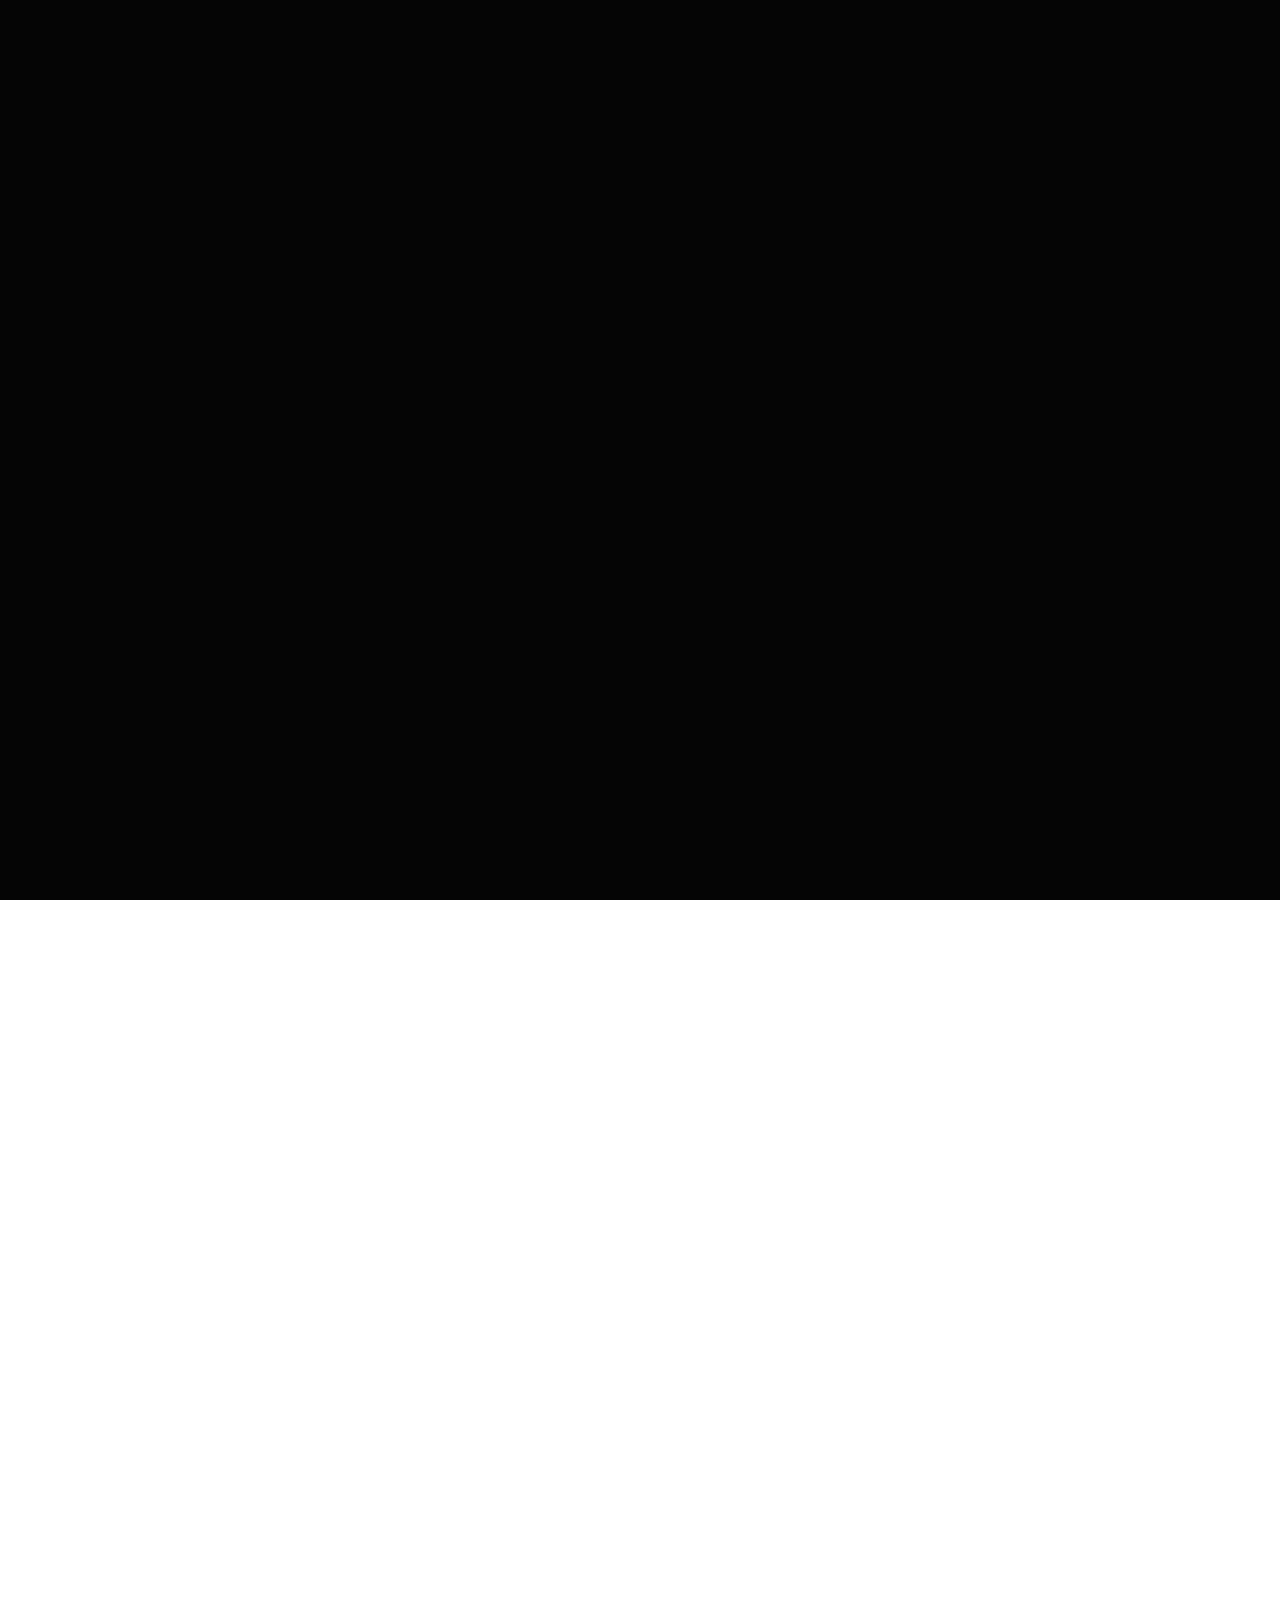
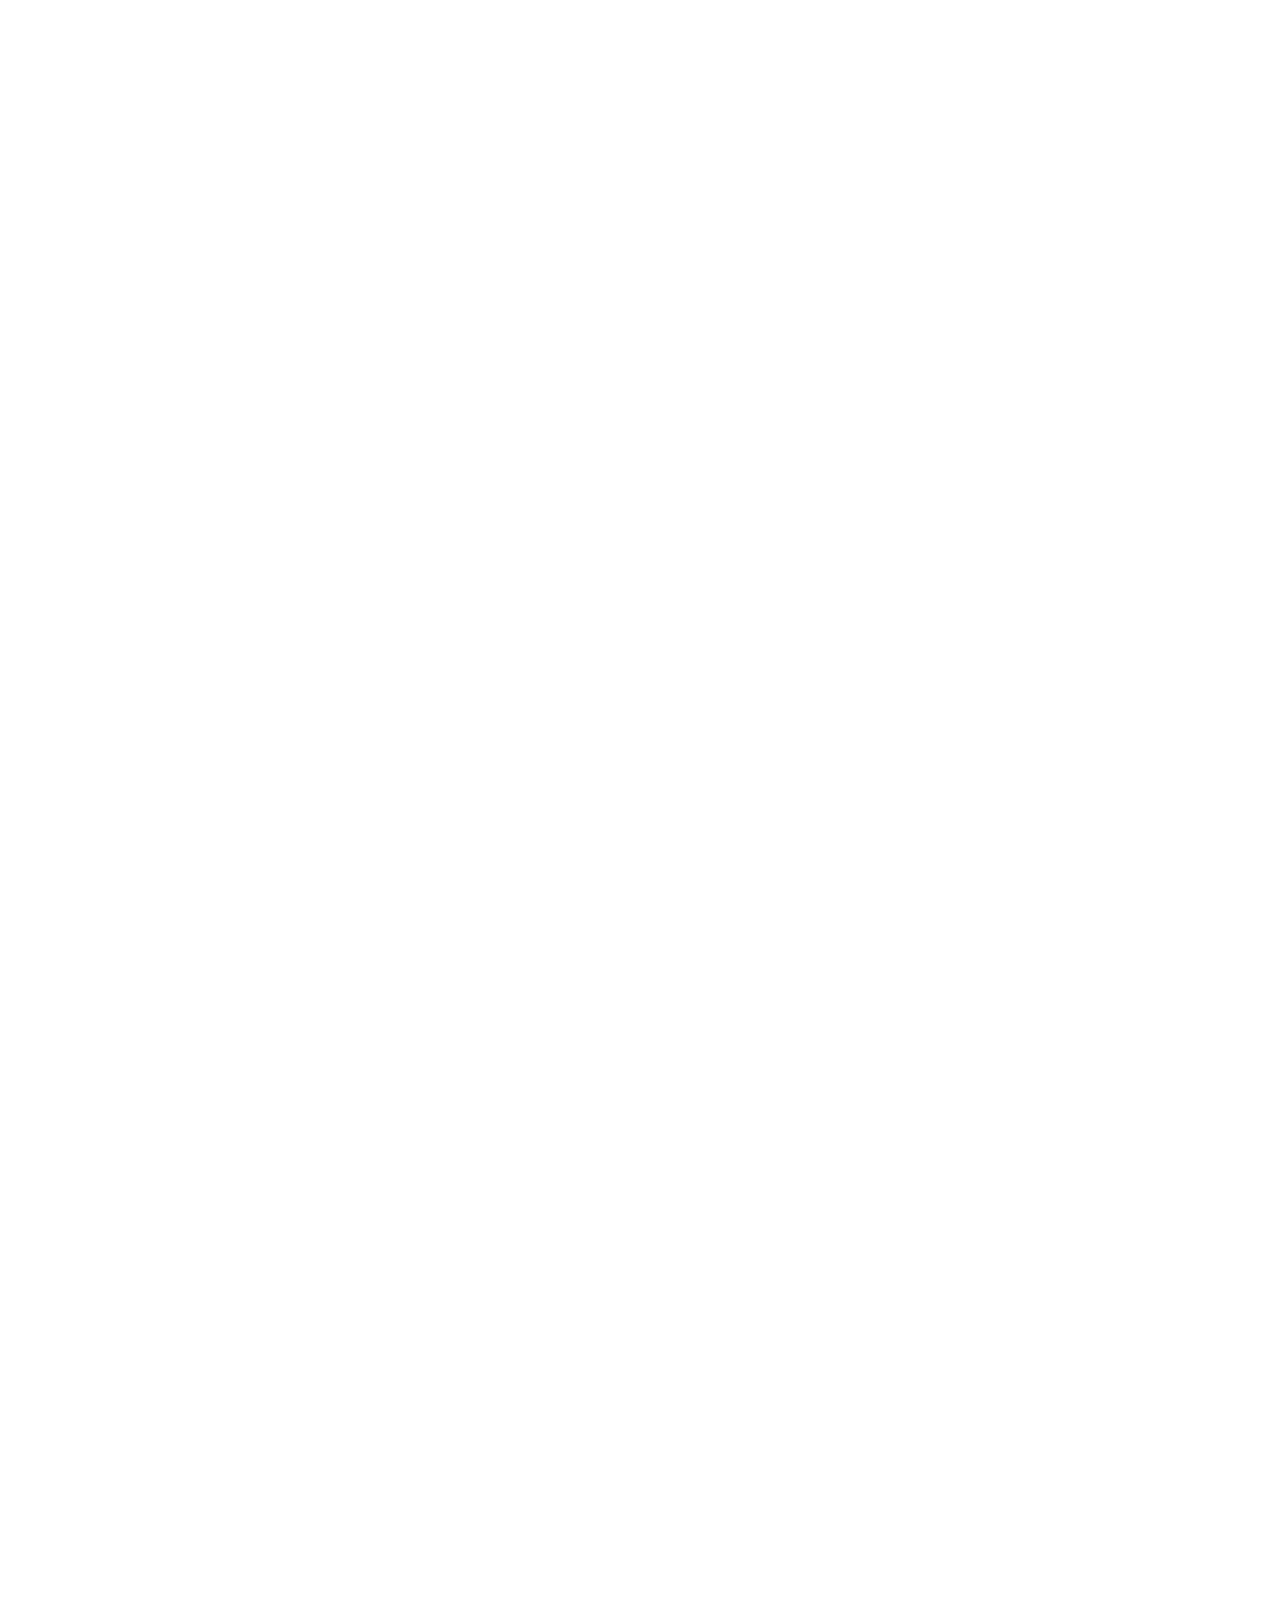
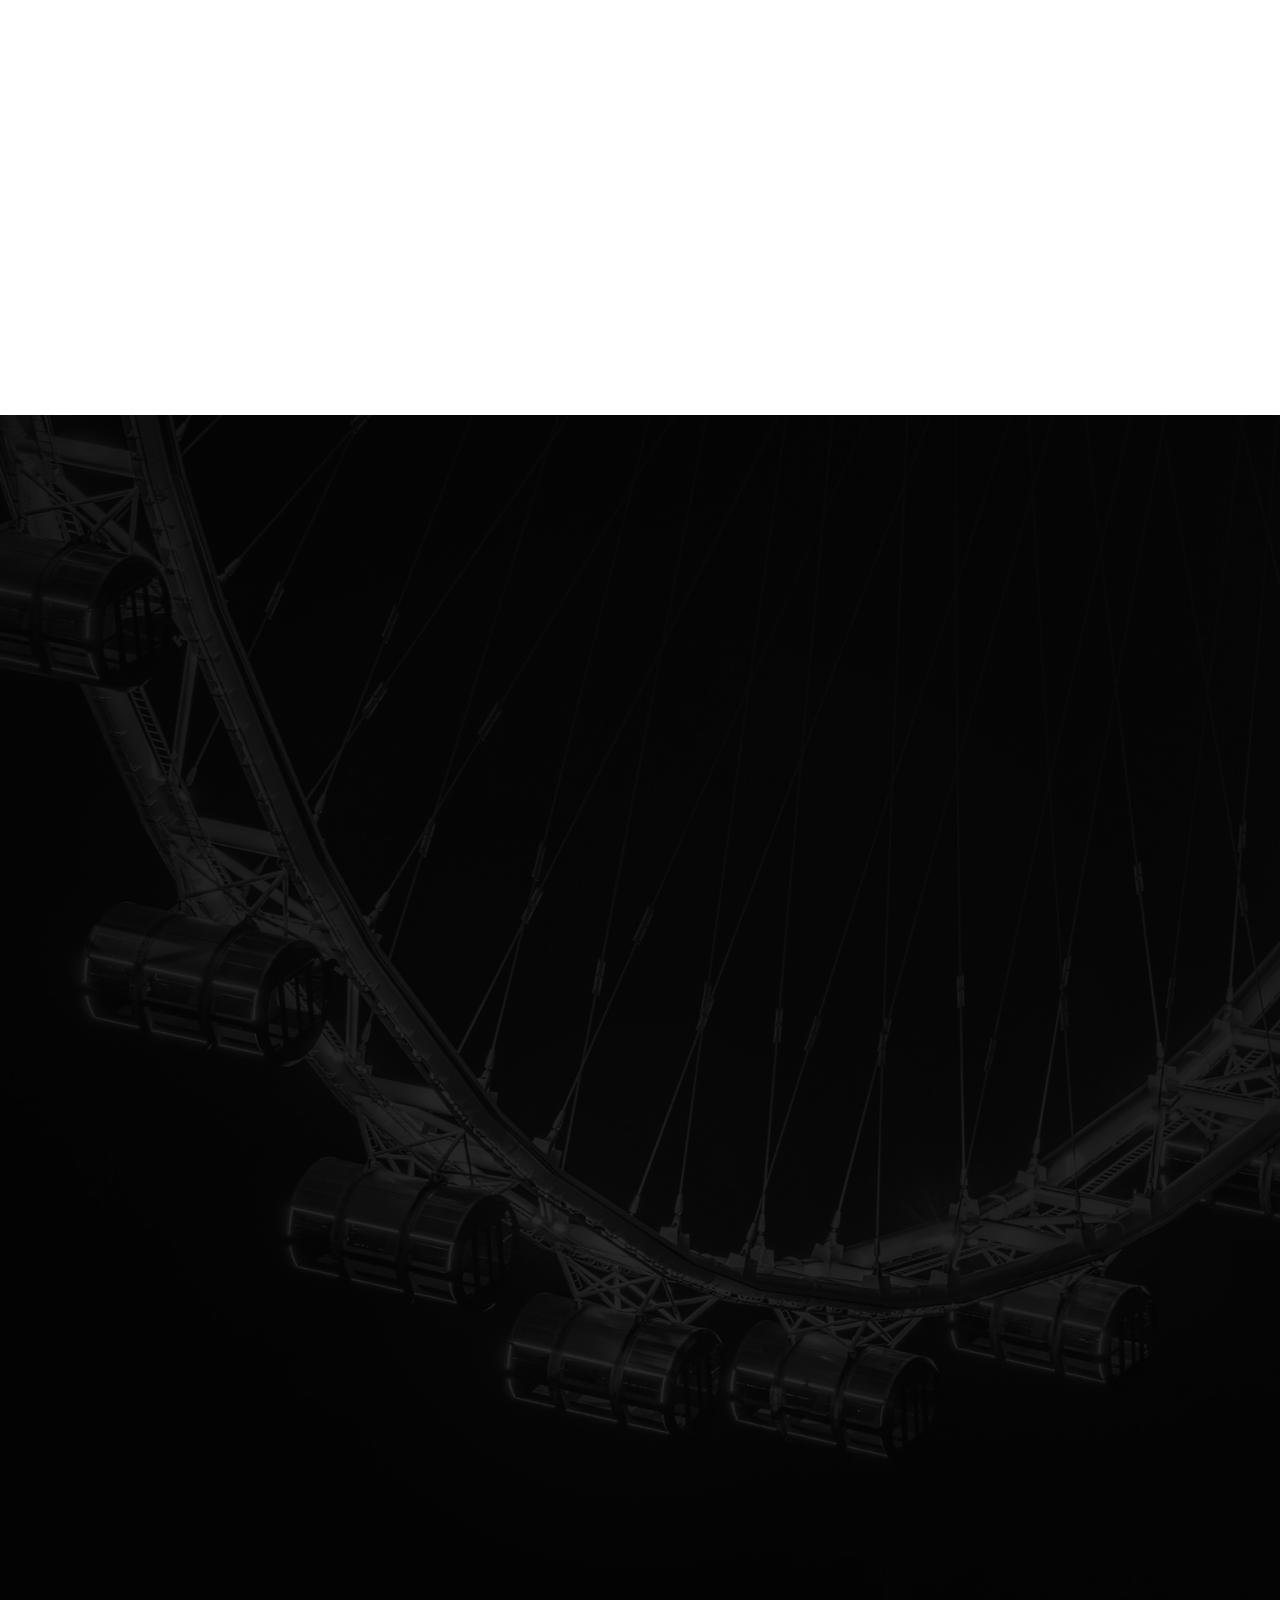
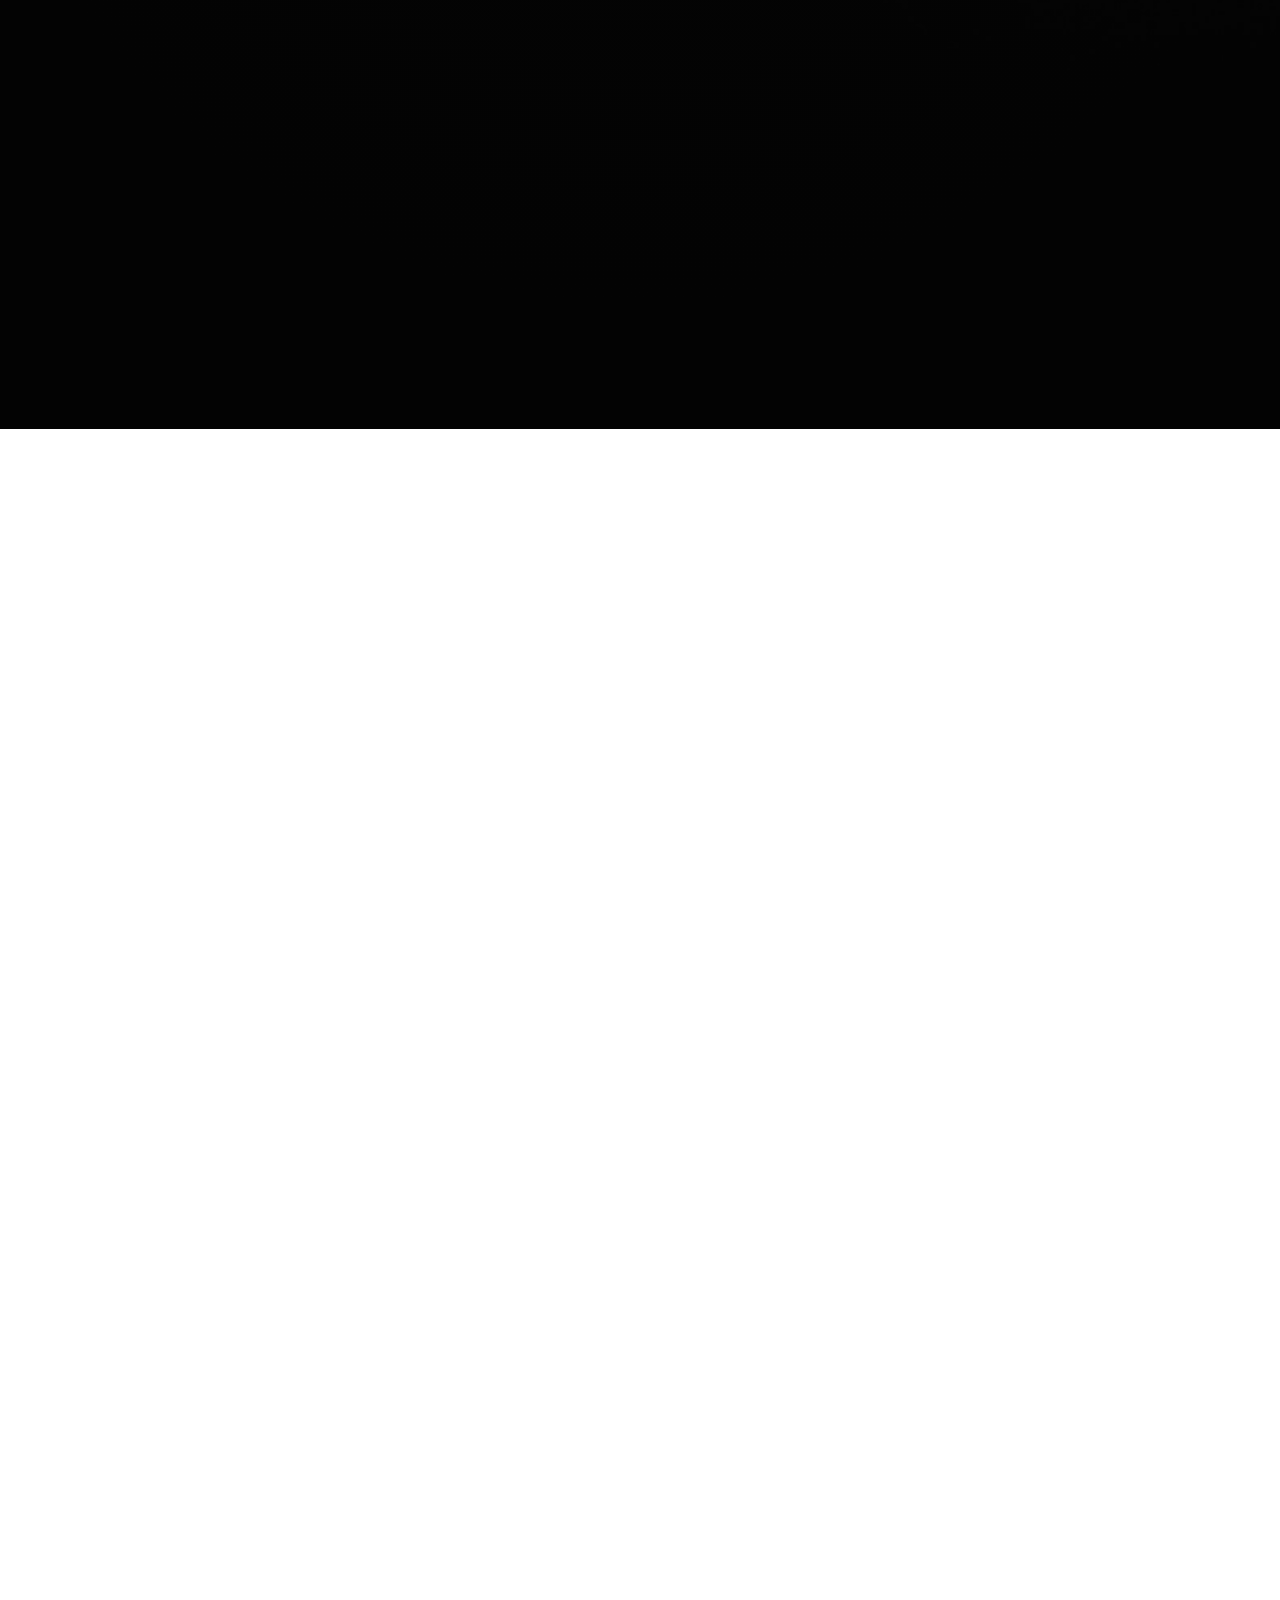
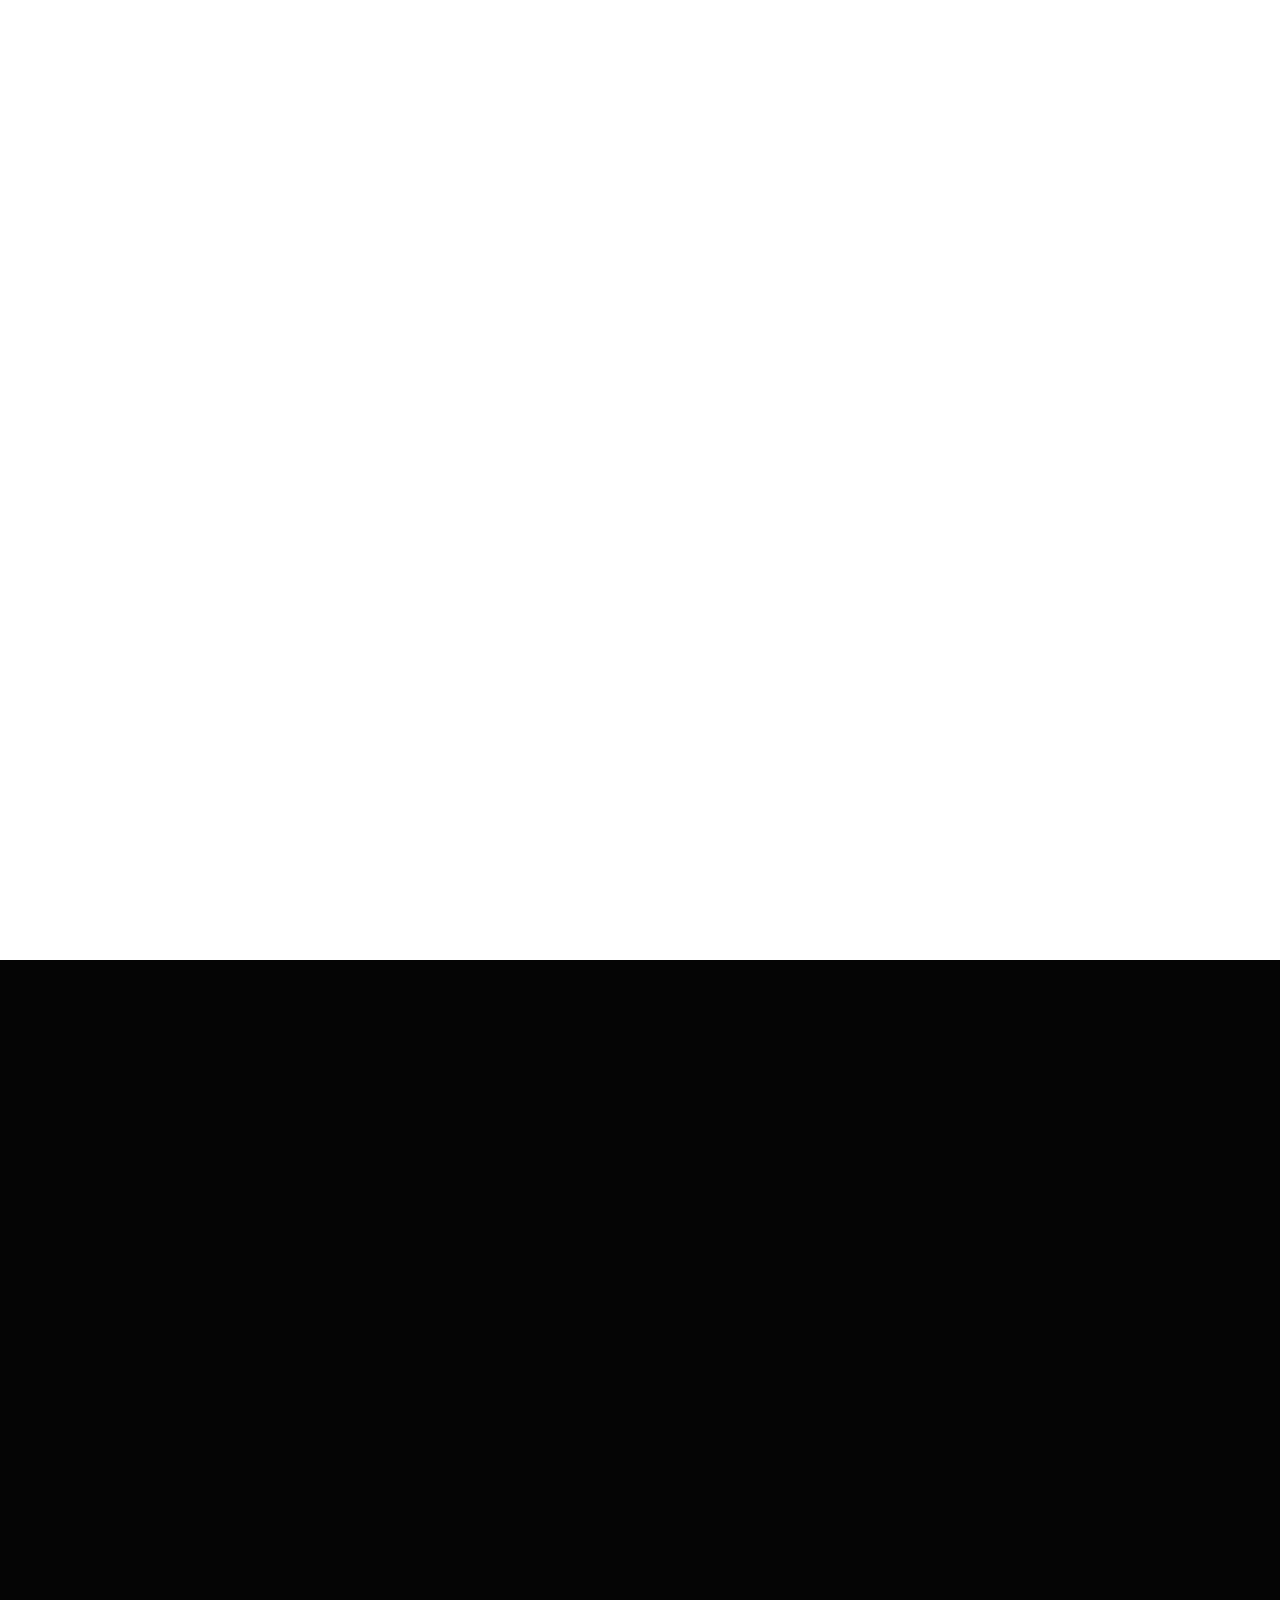
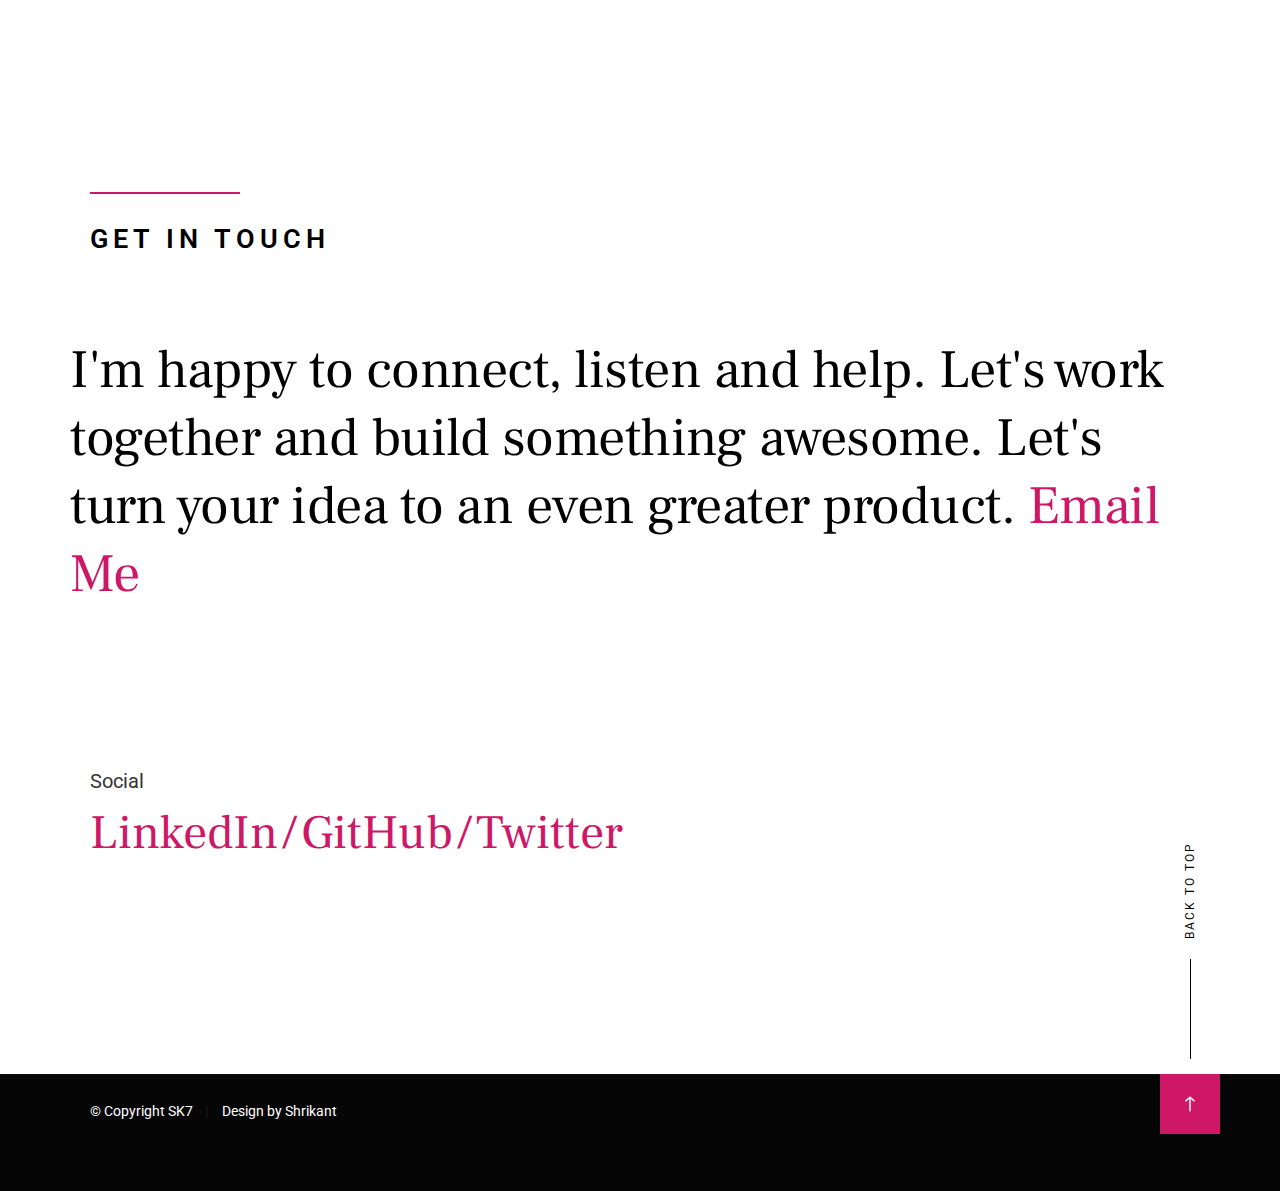
==== commit e8331b87: "UPDATE" ====
--- a/index.html
+++ b/index.html
@@ -47,13 +47,14 @@
         c[a]=c[a]||function(){(c[a].q=c[a].q||[]).push(arguments)};
         t=l.createElement(r);t.async=1;t.src="https://www.clarity.ms/tag/"+i;
         y=l.getElementsByTagName(r)[0];y.parentNode.insertBefore(t,y);
-    })(window, document, "clarity", "script", "gf5sglad62");
+    })(window, document, "clarity", "script", "gkbr3h6vh4");
 </script>
 
 </head>
 
 
 <body id="top">
+    
 
     <div id="preloader">
         <div id="loader"></div>
@@ -98,7 +99,7 @@
 
         <div class="row intro-content">
 
-            <div class="column large-9 mob-full intro-text">
+            <div class="column large-8 mob-full intro-text">
                 <h3>Hello, I'm Shrikant K</h3>
                 <h1>Recent graduate.<br>
                     Eager to make an impact in the digital realm. <br>
@@ -134,17 +135,17 @@
             <div class="row about-me__content" data-aos="fade-up">
                 <div class="column large-full about-me__text">
                     <p class="lead">
-                        Hello! I’m a final year computer science engineering student. I’m passionate about using my skills and knowledge to develop innovative solutions to complex problems. As a computer science student, I’ve had the opportunity to work on a variety of projects and gain experience in various technologies and programming languages. I’m excited to continue learning and growing as I embark on my career in the tech industry.
+                        Hello! I am a recent graduate with a Bachelor of Engineering in Computer Science. I am passionate about using my skills and knowledge to develop innovative solutions to complex problems. As a computer science student, I had the opportunity to work on a variety of projects and gain experience in various technologies and programming languages. I am excited to continue learning and growing as I embark on my career in the tech industry.
                     </p>
 
                     <p>
-                        As a final year computer science student, I have developed a strong foundation in several programming languages. I am proficient in Java, Python, and C, and have experience using these languages to develop and implement complex algorithms and data structures.
+                        As a recent graduate with a Bachelor of Engineering in Computer Science, I have developed a strong foundation in several programming languages. I am proficient in Java, Python, and C, and have experience using these languages to develop and implement complex algorithms and data structures.
                     </p>
 
                     <p>
-                        In addition to my programming skills,I am knowledgeable in web development technologies such as HTML5 and CSS and have experience designing and building responsive and user-friendly websites. I also have experience working with databases using MySQL and am familiar with the Django web framework. 
+                        In addition to my programming skills, I am knowledgeable in web development technologies such as HTML5, CSS, and JavaScript. I have experience designing and building responsive and user-friendly websites, and I am familiar with the Django web framework. I also have experience working with databases using MySQL.
                         </p>
-                        <p>My technical skills combined with my passion for problem-solving make me a valuable asset to any team. I am able to quickly learn new technologies and am always eager to take on new challenges.
+                        <p>My technical skills combined with my passion for problem-solving make me a valuable asset to any team. I am able to quickly learn new technologies and am always eager to take on new challenges. I am confident that I have the skills and the drive to succeed in the tech industry.
                     </p>
                 </div>
             </div>
@@ -180,7 +181,7 @@
                         <div class="timeline__block">
                             <div class="timeline__bullet"></div>
                             <div class="timeline__header">
-                                <p class="timeline__timeframe">Dec 2020 - Current </p>
+                                <p class="timeline__timeframe">Dec 2020 - May 2023 </p>
                                 <h3 class="item-title">BMS Institute of Technology & Management, Bengaluru</h3>
                                 <h5>Bachelor Degree</h5>
                             </div>
--- a/css/main.css
+++ b/css/main.css
@@ -2000,7 +2000,7 @@
   background-color: #02182c;
   background-repeat: no-repeat;
   background-position: top center;
-  background-image: url(../images/Self_Photo.png); 
+  background-image: url(../images/Portfolio_Photo.jpg); 
   background-size: cover;
   position: absolute;
   margin-top: 3%;
@@ -2104,8 +2104,8 @@
   .intro-pic {
     position: absolute;
     top: 33%;
-    left: 25%;
-    bottom: 25%;
+    left: 23%;
+    bottom: 23%;
     margin-left: 25%;
   }
 
@@ -2120,77 +2120,6 @@
   .intro-text h3 {
     font-size: 2.2rem;
   }
-
-  .intro-text h1 {
-    font-size: 7.2rem;
-  }
-
-  .intro-pic {
-    position: absolute;
-    top: 45%;
-    left: 25%;
-    bottom: 23%;
-    margin-left: 25%;
-  }
-
-  .intro-pic::before {
-    opacity: .4;
-  }
-  
-
-}
-
-
-@media screen and (max-width:1900px) {
-  .intro-text h3 {
-    font-size: 2.2rem;
-  }
-
-  .intro-text h1 {
-    font-size: 7.2rem;
-  }
-
-  .intro-pic {
-    position: absolute;
-    top: 35%;
-    left: 25%;
-    bottom: 25%;
-    margin-left: 25%;
-  }
-
-  .intro-pic::before {
-    opacity: .4;
-  }
-  
-
-}
-@media screen and (max-width:1800px) {
-  .intro-text h3 {
-    font-size: 2.2rem;
-  }
-
-  .intro-text h1 {
-    font-size: 7.2rem;
-  }
-
-  .intro-pic {
-    position: absolute;
-    top: 30%;
-    left: 20%;
-    bottom: 23%;
-    margin-left: 25%;
-  }
-
-  .intro-pic::before {
-    opacity: .4;
-  }
-  
-
-}
-
-@media screen and (max-width:1751px) {
-  .intro-text h3 {
-    font-size: 2.2rem;30
 
   .intro-text h1 {
     font-size: 7.2rem;
@@ -2201,6 +2130,7 @@
     top: 35%;
     left: 25%;
     bottom: 23%;
+    margin-left: 25%;
   }
 
   .intro-pic::before {
@@ -2209,8 +2139,148 @@
   
 
 }
+@media screen and (max-width:1925px) {
+  .intro-text h3 {
+    font-size: 2.2rem;
+  }
+
+  .intro-text h1 {
+    font-size: 7.2rem;
+  }
+
+  .intro-pic {
+    position: absolute;
+    top: 32%;
+    left: 23%;
+    bottom: 23%;
+  }
+
+  .intro-pic::before {
+    opacity: .4;
+  }
+  
+
+}
+
+
+@media screen and (max-width:1900px) {
+  .intro-text h3 {
+    font-size: 2.2rem;
+  }
+
+  .intro-text h1 {
+    font-size: 7.2rem;
+  }
+
+  .intro-pic {
+    position: absolute;
+    top: 33%;
+    left: 27%;
+    bottom: 25%;
+    margin-left: 25%;
+  }
+
+  .intro-pic::before {
+    opacity: .4;
+  }
+  
+
+}
+@media screen and (max-width:1800px) {
+  .intro-text h3 {
+    font-size: 2.2rem;
+  }
+
+  .intro-text h1 {
+    font-size: 7.2rem;
+  }
+
+  .intro-pic {
+    position: absolute;
+    top: 30%;
+    left: 25%;
+    bottom: 25%;
+  }
+
+  .intro-pic::before {
+    opacity: .4;
+  }
+  
+
+}
+
+@media screen and (max-width:1751px) {
+  .intro-text h3 {
+    font-size: 2.2rem;
+  }
+
+  .intro-text h1 {
+    font-size: 7.2rem;
+  }
+
+  .intro-pic {
+    position: absolute;
+    top: 30%;
+    left: 25%;
+    bottom: 20%;
+  }
+
+  .intro-pic::before {
+    opacity: .4;
+  }
+  
+
+}
 
 @media screen and (max-width:1700px) {
+  .intro-text h3 {
+    font-size: 2.2rem;
+  }
+
+  .intro-text h1 {
+    font-size: 7.2rem;
+  }
+
+  .intro-pic {
+    position: absolute;
+    top: 30%;
+    left: 25%;
+    bottom: 20%;
+  }
+
+  .intro-pic::before {
+    opacity: .4;
+  }
+  
+
+}
+
+@media screen and (max-width:1650px) {
+  .intro-text h3 {
+    font-size: 2.2rem;
+  }
+
+  .intro-text h1 {
+    font-size: 7.2rem;
+  }
+
+  .intro-pic {
+    position: absolute;
+    top: 30%;
+    left: 28%;
+    bottom: 20%;
+  }
+
+  .intro-pic::before {
+    opacity: .4;
+  }
+  
+
+}
+
+
+
+@media screen and (max-width:1600px) {
   .intro-text h3 {
     font-size: 2.2rem;
   }
@@ -2233,162 +2303,183 @@
 
 }
 
-
-
-@media screen and (max-width:1600px) {
+@media screen and (max-width:1550px) {
   .intro-text h3 {
     font-size: 2.2rem;
   }
 
   .intro-text h1 {
     font-size: 7.2rem;
+  }
+
+  .intro-pic {
+    position: absolute;
+    top: 30%;
+    left: 28%;
+    bottom: 20%;
+  }
+
+  .intro-pic::before {
+    opacity: .4;
+  }
+  
+
+}
+
+@media screen and (max-width:1500px) {
+  .intro-text h3 {
+    font-size: 2.2rem;
+  }
+
+  .intro-text h1 {
+    font-size: 7.2rem;
+  }
+
+  .intro-pic {
+    position: absolute;
+    top: 27%;
+    left: 33%;
+    bottom: 17%;
+  }
+
+  .intro-pic::before {
+    opacity: .4;
+  }
+  
+
+}
+
+@media screen and (max-width:1450px) {
+  .intro-text h3 {
+    font-size: 2.2rem;
+  }
+
+  .intro-text h1 {
+    font-size: 7.2rem;
+  }
+
+  .intro-pic {
+    position: absolute;
+    top: 30%;
+    left: 20%;
+    bottom: 22%;
+  }
+
+  .intro-pic::before {
+    opacity: .4;
+  }
+  
+
+}
+
+@media screen and (max-width:1400px) {
+  .intro-text h3 {
+    font-size: 2.2rem;
+  }
+
+  .intro-text h1 {
+    font-size: 7.2rem;
+  }
+
+  .intro-pic {
+    position: absolute;
+    top: 27%;
+    left: 28%;
+    bottom: 20%;
+  }
+
+  .intro-pic::before {
+    opacity: .4;
+  }
+}
+
+@media screen and (max-width:1300px) {
+  .intro-text h3 {
+    font-size: 2.2rem;
+  }
+
+  .intro-text h1 {
+    font-size: 7.2rem;
+  }
+
+  .intro-pic {
+    position: absolute;
+    top: 30%;
+    left: 32%;
+    bottom: 20%;
+  }
+
+  .intro-pic::before {
+    opacity: .4;
+  }
+}
+
+@media screen and (max-width:1280px) {
+  .intro-text h3 {
+    font-size: 2.2rem;
+  }
+
+  .intro-text h1 {
+    font-size: 7.2rem;
+  }
+
+  .intro-pic {
+    position: absolute;
+    top: 27%;
+    left: 25%;
+    bottom: 18%;
+  }
+
+  .intro-pic::before {
+    opacity: .4;
+  }
+  
+
+}
+
+@media screen and (max-width:1200px) {
+  .intro-content {
+    max-width: 1000px;
+  }
+
+  .intro-text h3 {
+    font-size: 2rem;
+  }
+
+  .intro-text h1 {
+    font-size: 7rem;
   }
 
   .intro-pic {
     position: absolute;
     top: 30%;
     left: 25%;
-    bottom: 20%;
+    bottom: 18%;
   }
 
   .intro-pic::before {
     opacity: .4;
   }
-  
-
-}
-
-@media screen and (max-width:1500px) {
+
+}
+
+@media screen and (max-width:1080px) {
+  .intro-content {
+    max-width: 1000px;
+  }
+
   .intro-text h3 {
-    font-size: 2.2rem;
+    font-size: 2rem;
   }
 
   .intro-text h1 {
-    font-size: 7.2rem;
+    font-size: 7rem;
   }
 
   .intro-pic {
     position: absolute;
     top: 30%;
-    left: 27%;
-    bottom: 20%;
-  }
-
-  .intro-pic::before {
-    opacity: .4;
-  }
-  
-
-}
-
-@media screen and (max-width:1400px) {
-  .intro-text h3 {
-    font-size: 2.2rem;
-  }
-
-  .intro-text h1 {
-    font-size: 7.2rem;
-  }
-
-  .intro-pic {
-    position: absolute;
-    top: 25%;
-    left: 25%;
-    bottom: 20%;
-  }
-
-  .intro-pic::before {
-    opacity: .4;
-  }
-}
-
-@media screen and (max-width:1300px) {
-  .intro-text h3 {
-    font-size: 2.2rem;
-  }
-
-  .intro-text h1 {
-    font-size: 7.2rem;
-  }
-
-  .intro-pic {
-    position: absolute;
-    top: 25%;
-    left: 25%;
-    bottom: 15%;
-  }
-
-  .intro-pic::before {
-    opacity: .4;
-  }
-}
-
-@media screen and (max-width:1280px) {
-  .intro-text h3 {
-    font-size: 2.2rem;
-  }
-
-  .intro-text h1 {
-    font-size: 7.2rem;
-  }
-
-  .intro-pic {
-    position: absolute;
-    top: 25%;
-    left: 25%;
-    bottom: 15%;
-  }
-
-  .intro-pic::before {
-    opacity: .4;
-  }
-  
-
-}
-
-@media screen and (max-width:1200px) {
-  .intro-content {
-    max-width: 1000px;
-  }
-
-  .intro-text h3 {
-    font-size: 2rem;
-  }
-
-  .intro-text h1 {
-    font-size: 7rem;
-  }
-
-  .intro-pic {
-    position: absolute;
-    top: 22%;
     left: 23%;
-    bottom: 20%;
-  }
-
-  .intro-pic::before {
-    opacity: .4;
-  }
-
-}
-
-@media screen and (max-width:1080px) {
-  .intro-content {
-    max-width: 1000px;
-  }
-
-  .intro-text h3 {
-    font-size: 2rem;
-  }
-
-  .intro-text h1 {
-    font-size: 7rem;
-  }
-
-  .intro-pic {
-    position: absolute;
-    top: 25%;
-    left: 25%;
     bottom: 20%;
   }
 
@@ -2409,8 +2500,8 @@
 
   .intro-pic {
     position: absolute;
-    top: 20%;
-    left: 22%;
+    top: 30%;
+    left: 25%;
     bottom: 15%;
   }
 
@@ -2433,8 +2524,8 @@
 
   .intro-pic {
     position: absolute;
-    top: 23%;
-    left: 22%;
+    top: 30%;
+    left: 20%;
     bottom: 15%;
   }
 
@@ -2457,9 +2548,9 @@
 
   .intro-pic {
     position: absolute;
-    top: 25%;
+    top: 30%;
     left: 20%;
-    bottom: 20%;
+    bottom: 15%;
   }
 
   .intro-pic::before {
@@ -2479,9 +2570,9 @@
 
   .intro-pic {
     position: absolute;
-    top: 25%;
+    top: 30%;
     left: 20%;
-    bottom: 20%;
+    bottom: 15%;
     right: -2%;
   }
 
@@ -2499,7 +2590,7 @@
 
   .intro-pic {
     position: absolute;
-    top: 20%;
+    top: 25%;
     left: 20%;
     bottom: 25%;
   }
@@ -2562,8 +2653,8 @@
 
   .intro-pic {
     position: absolute;
-    top: 22%;
-    left: 15%;
+    top: 28%;
+    left: 20%;
     bottom: 28%;
     right: -3%;
   }
@@ -2613,7 +2704,7 @@
   .intro-pic {
     position: absolute;
     top: 55%;
-    left: 15%;
+    left: 20%;
     bottom: 10%;
   }
 
@@ -2653,8 +2744,9 @@
   .intro-pic {
     position: absolute;
     top: 55%;
-    left: 10%;
+    left: 13%;
     bottom: 10%;
+    margin-right: 5%;
   }
 
   .intro-pic::before {
@@ -2733,9 +2825,9 @@
 
   .intro-pic {
     position: absolute;
-    top: 45%;
-    left: 30%;
-    bottom: 5%;
+    top: 60%;
+    left: 10%;
+    bottom: 10%;
   }
 
   .intro-pic::before {
@@ -2754,9 +2846,9 @@
 
   .intro-pic {
     position: absolute;
-    top: 58%;
-    left: 10%;
-    bottom: 11%;
+    top: 60%;
+    left: 4%;
+    bottom: 10%;
   }
 
   .intro-pic::before {
@@ -2779,7 +2871,7 @@
   .intro-pic {
     position: absolute;
     top: 60%;
-    left: 5%;
+    left: 2%;
     bottom: 10%;
   }
 
@@ -2795,8 +2887,8 @@
 
   .intro-pic {
     position: absolute;
-    top: 61%;
-    left: 10%;
+    top: 60%;
+    left: 2%;
     bottom: 12%;
   }
 
